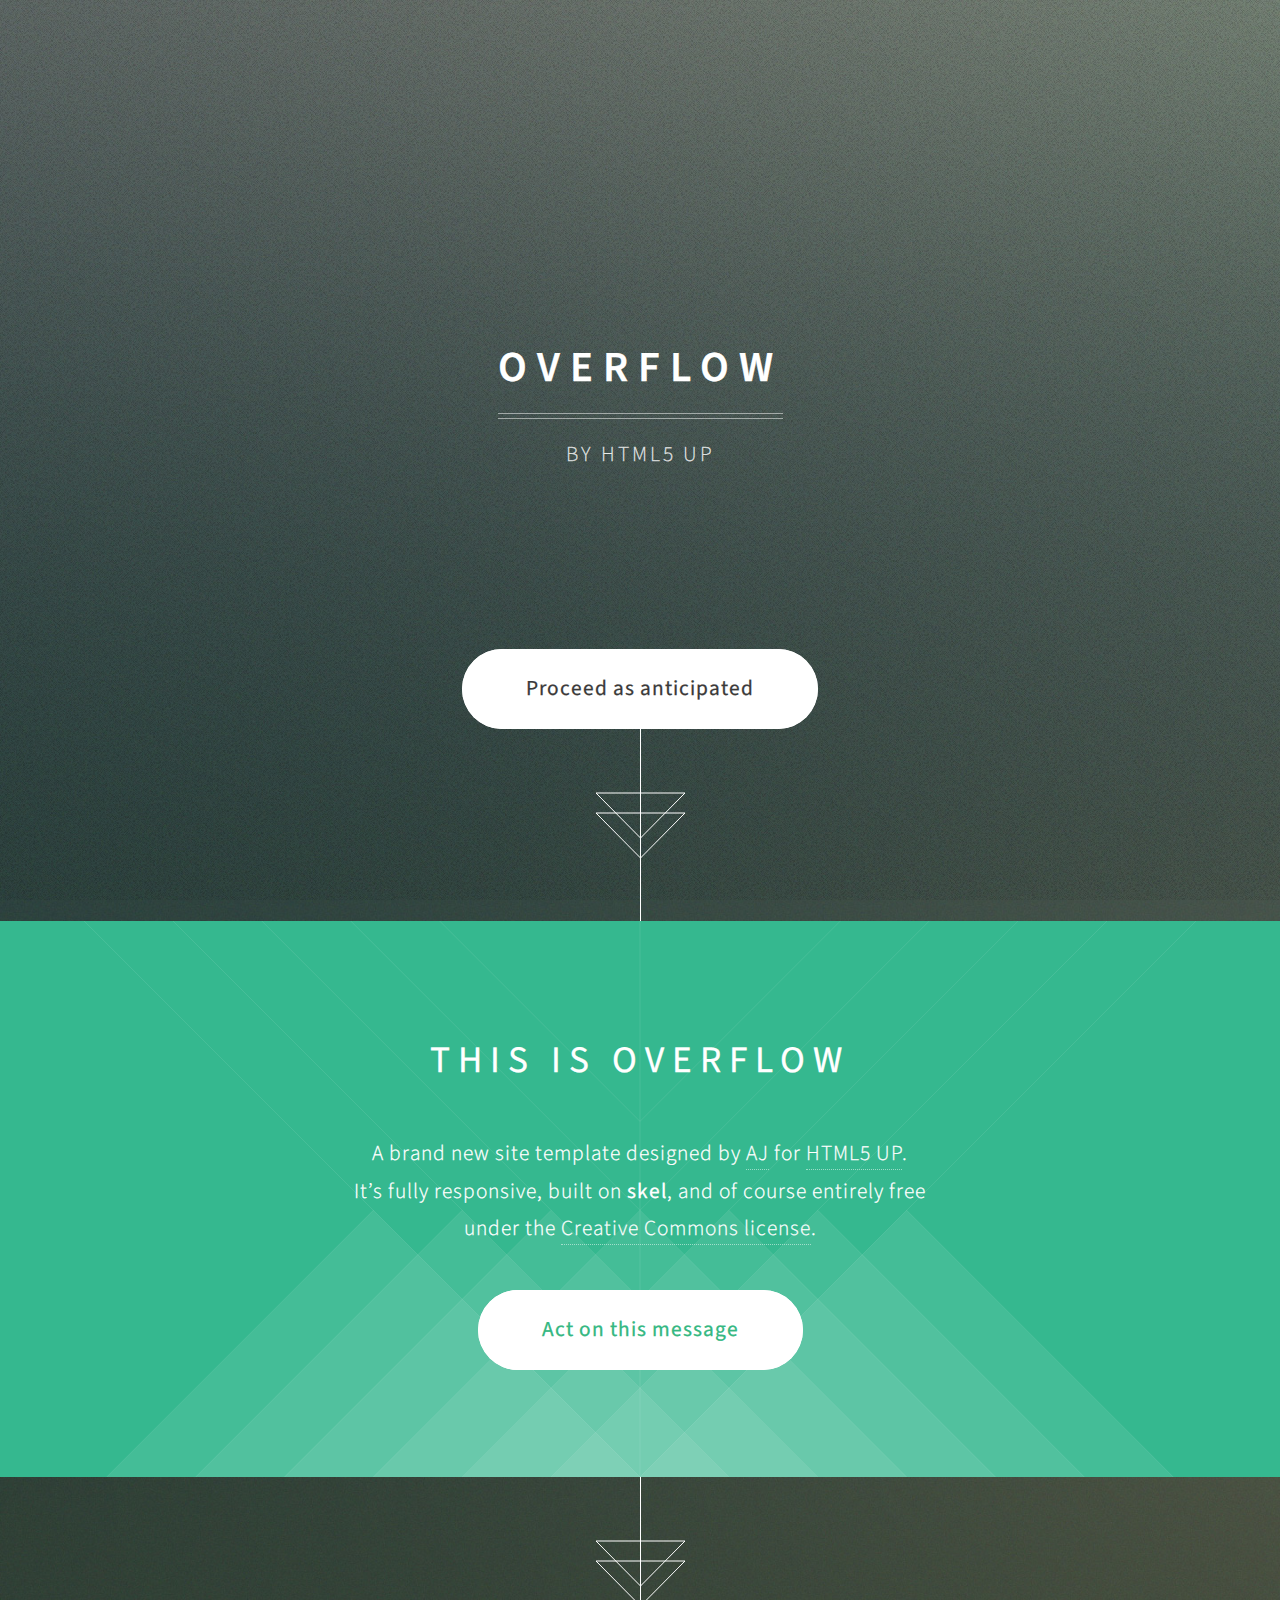
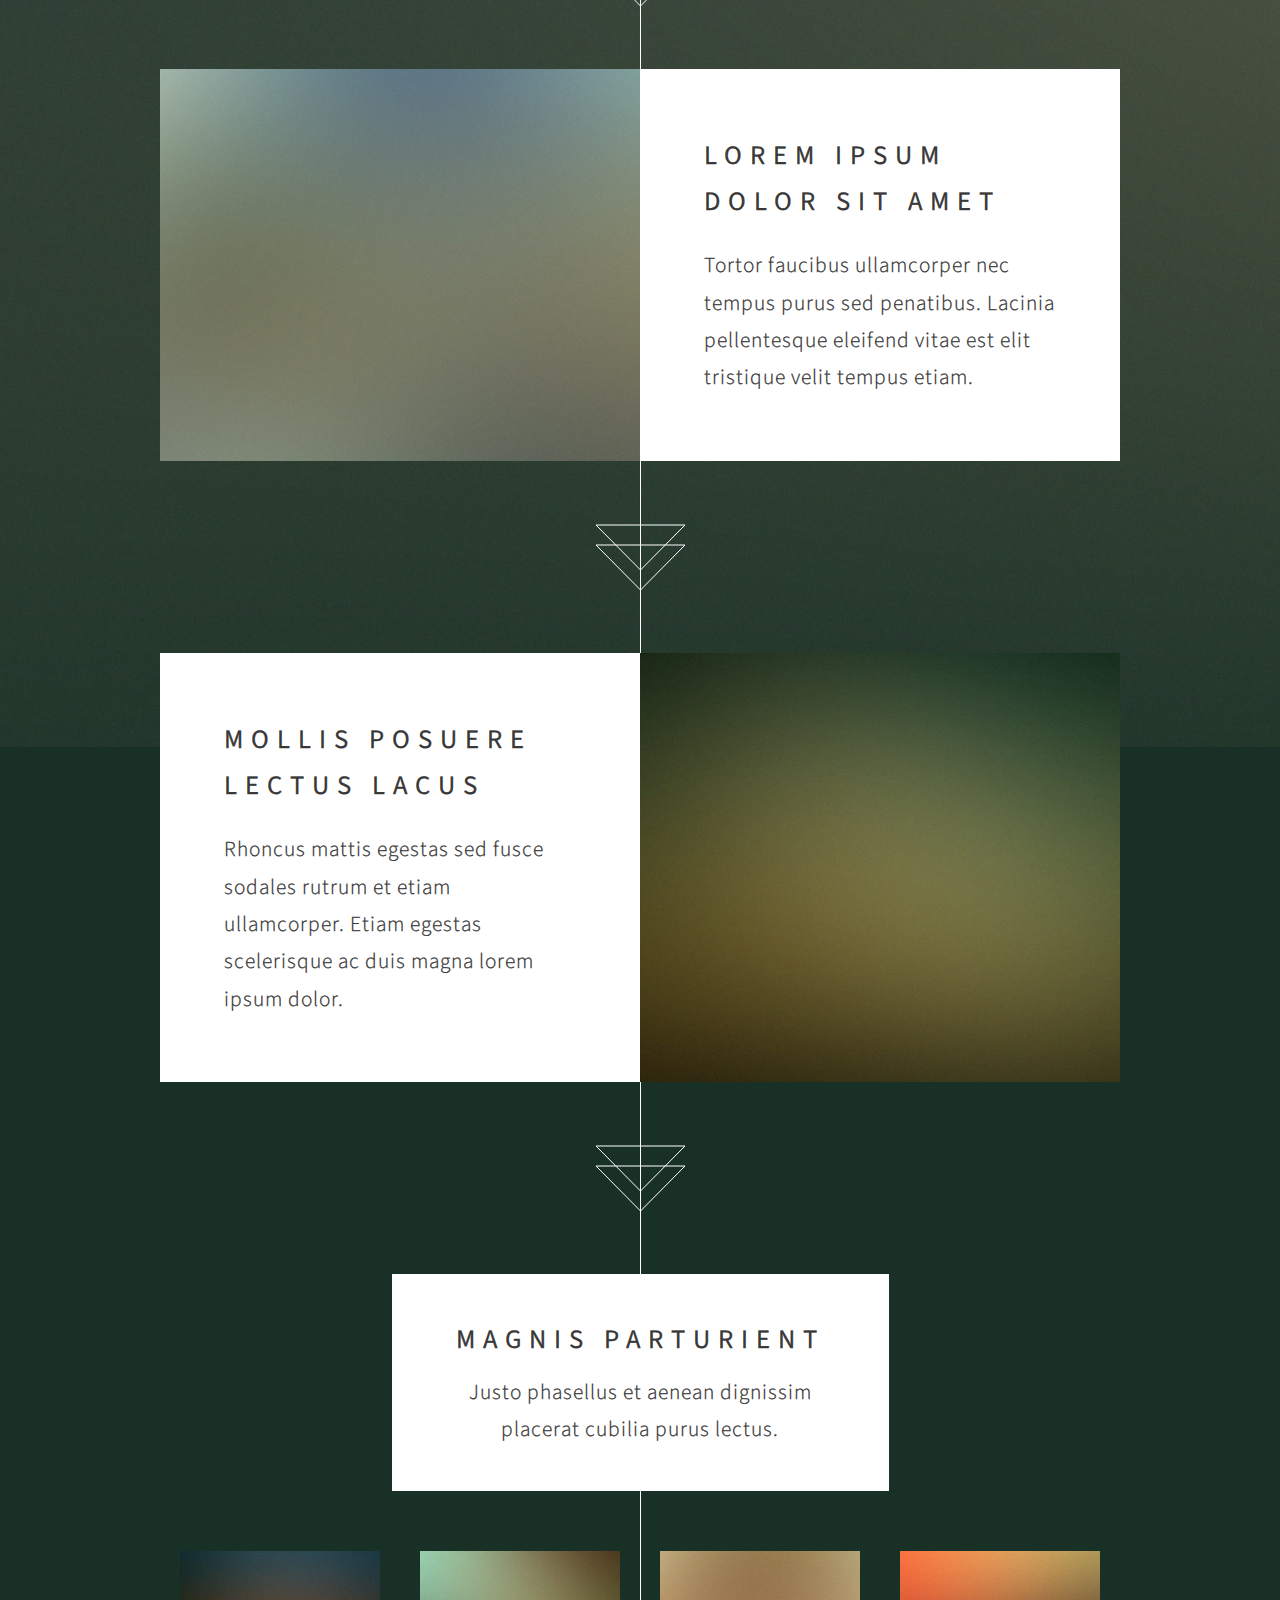
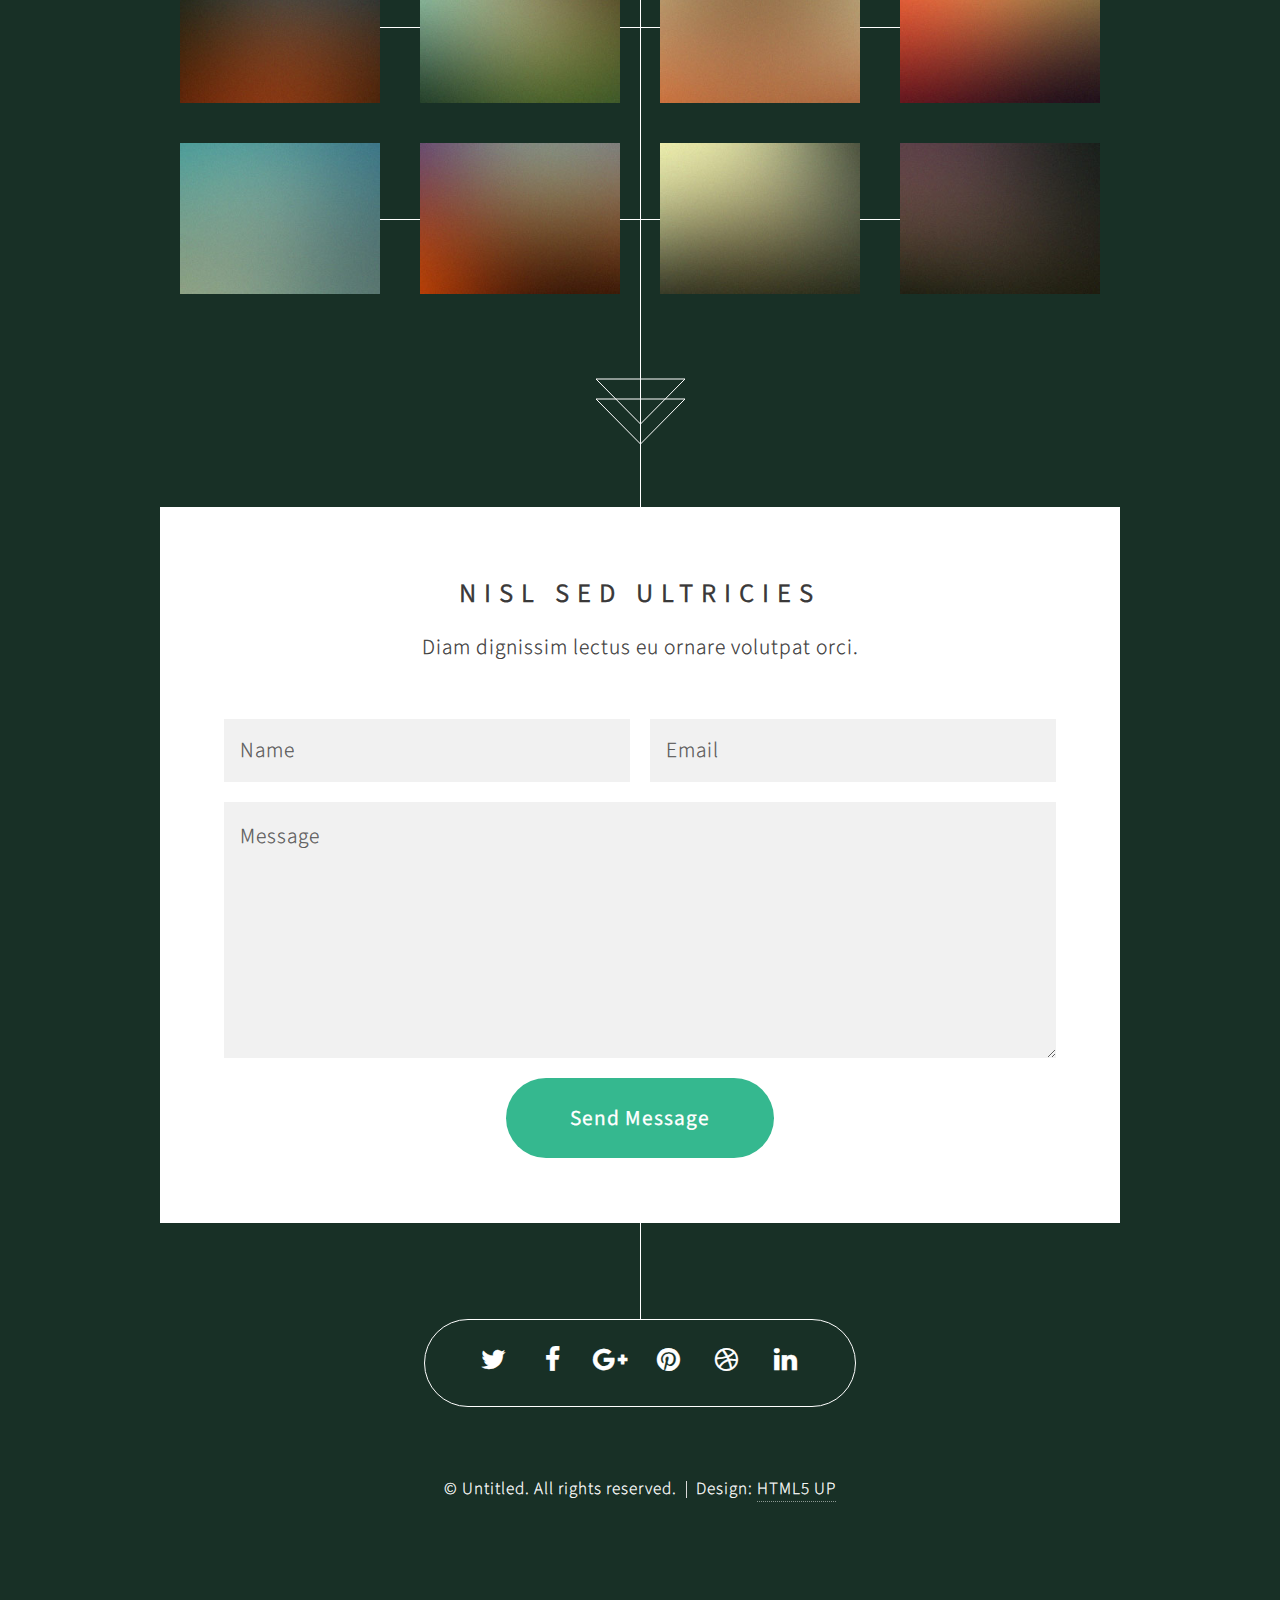
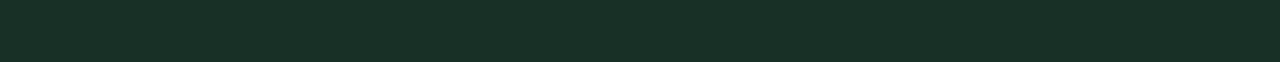
==== index.html @ 7d12b1ee "first commit" ====
<!DOCTYPE HTML>
<!--
	Overflow by HTML5 UP
	html5up.net | @ajlkn
	Free for personal and commercial use under the CCA 3.0 license (html5up.net/license)
-->
<html>
	<head>
		<title>Overflow by HTML5 UP</title>
		<meta charset="utf-8" />
		<meta name="viewport" content="width=device-width, initial-scale=1" />
		<!--[if lte IE 8]><script src="assets/js/ie/html5shiv.js"></script><![endif]-->
		<link rel="stylesheet" href="assets/css/main.css" />
		<!--[if lte IE 8]><link rel="stylesheet" href="assets/css/ie8.css" /><![endif]-->
	</head>
	<body>

		<!-- Header -->
			<section id="header">
				<header>
					<h1>Overflow</h1>
					<p>By HTML5 UP</p>
				</header>
				<footer>
					<a href="#banner" class="button style2 scrolly-middle">Proceed as anticipated</a>
				</footer>
			</section>

		<!-- Banner -->
			<section id="banner">
				<header>
					<h2>This is Overflow</h2>
				</header>
				<p>A brand new site template designed by <a href="http://twitter.com/ajlkn">AJ</a> for <a href="http://html5up.net">HTML5 UP</a>.<br />
				It’s fully responsive, built on <strong>skel</strong>, and of course entirely free<br />
				under the <a href="http://html5up.net/license">Creative Commons license</a>.</p>
				<footer>
					<a href="#first" class="button style2 scrolly">Act on this message</a>
				</footer>
			</section>

		<!-- Feature 1 -->
			<article id="first" class="container box style1 right">
				<a href="#" class="image fit"><img src="images/pic01.jpg" alt="" /></a>
				<div class="inner">
					<header>
						<h2>Lorem ipsum<br />
						dolor sit amet</h2>
					</header>
					<p>Tortor faucibus ullamcorper nec tempus purus sed penatibus. Lacinia pellentesque eleifend vitae est elit tristique velit tempus etiam.</p>
				</div>
			</article>

		<!-- Feature 2 -->
			<article class="container box style1 left">
				<a href="#" class="image fit"><img src="images/pic02.jpg" alt="" /></a>
				<div class="inner">
					<header>
						<h2>Mollis posuere<br />
						lectus lacus</h2>
					</header>
					<p>Rhoncus mattis egestas sed fusce sodales rutrum et etiam ullamcorper. Etiam egestas scelerisque ac duis magna lorem ipsum dolor.</p>
				</div>
			</article>

		<!-- Portfolio -->
			<article class="container box style2">
				<header>
					<h2>Magnis parturient</h2>
					<p>Justo phasellus et aenean dignissim<br />
					placerat cubilia purus lectus.</p>
				</header>
				<div class="inner gallery">
					<div class="row 0%">
						<div class="3u 12u(mobile)"><a href="images/fulls/01.jpg" class="image fit"><img src="images/thumbs/01.jpg" alt="" title="Ad infinitum" /></a></div>
						<div class="3u 12u(mobile)"><a href="images/fulls/02.jpg" class="image fit"><img src="images/thumbs/02.jpg" alt="" title="Dressed in Clarity" /></a></div>
						<div class="3u 12u(mobile)"><a href="images/fulls/03.jpg" class="image fit"><img src="images/thumbs/03.jpg" alt="" title="Raven" /></a></div>
						<div class="3u 12u(mobile)"><a href="images/fulls/04.jpg" class="image fit"><img src="images/thumbs/04.jpg" alt="" title="I'll have a cup of Disneyland, please" /></a></div>
					</div>
					<div class="row 0%">
						<div class="3u 12u(mobile)"><a href="images/fulls/05.jpg" class="image fit"><img src="images/thumbs/05.jpg" alt="" title="Cherish" /></a></div>
						<div class="3u 12u(mobile)"><a href="images/fulls/06.jpg" class="image fit"><img src="images/thumbs/06.jpg" alt="" title="Different." /></a></div>
						<div class="3u 12u(mobile)"><a href="images/fulls/07.jpg" class="image fit"><img src="images/thumbs/07.jpg" alt="" title="History was made here" /></a></div>
						<div class="3u 12u(mobile)"><a href="images/fulls/08.jpg" class="image fit"><img src="images/thumbs/08.jpg" alt="" title="People come and go and walk away" /></a></div>
					</div>
				</div>
			</article>

		<!-- Contact -->
			<article class="container box style3">
				<header>
					<h2>Nisl sed ultricies</h2>
					<p>Diam dignissim lectus eu ornare volutpat orci.</p>
				</header>
				<form method="post" action="#">
					<div class="row 50%">
						<div class="6u 12u$(mobile)"><input type="text" class="text" name="name" placeholder="Name" /></div>
						<div class="6u$ 12u$(mobile)"><input type="text" class="text" name="email" placeholder="Email" /></div>
						<div class="12u$">
							<textarea name="message" placeholder="Message"></textarea>
						</div>
						<div class="12u$">
							<ul class="actions">
								<li><input type="submit" value="Send Message" /></li>
							</ul>
						</div>
					</div>
				</form>
			</article>

		<!-- Generic -->
		<!--
			<article class="container box style3">
				<header>
					<h2>Generic Box</h2>
					<p>Just a generic box. Nothing to see here.</p>
				</header>
				<section>
					<header>
						<h3>Paragraph</h3>
						<p>This is a subtitle</p>
					</header>
					<p>Phasellus nisl nisl, varius id <sup>porttitor sed pellentesque</sup> ac orci. Pellentesque
					habitant <strong>strong</strong> tristique <b>bold</b> et netus <i>italic</i> malesuada <em>emphasized</em> ac turpis egestas. Morbi
					leo suscipit ut. Praesent <sub>id turpis vitae</sub> turpis pretium ultricies. Vestibulum sit
					amet risus elit.</p>
				</section>
				<section>
					<header>
						<h3>Blockquote</h3>
					</header>
					<blockquote>Fringilla nisl. Donec accumsan interdum nisi, quis tincidunt felis sagittis eget.
					tempus euismod. Vestibulum ante ipsum primis in faucibus.</blockquote>
				</section>
				<section>
					<header>
						<h3>Divider</h3>
					</header>
					<p>Donec consectetur <a href="#">vestibulum dolor et pulvinar</a>. Etiam vel felis enim, at viverra
					ligula. Ut porttitor sagittis lorem, quis eleifend nisi ornare vel. Praesent nec orci
					facilisis leo magna. Cras sit amet urna eros, id egestas urna. Quisque aliquam
					tempus euismod. Vestibulum ante ipsum primis in faucibus orci luctus et ultrices
					posuere cubilia.</p>
					<hr />
					<p>Donec consectetur vestibulum dolor et pulvinar. Etiam vel felis enim, at viverra
					ligula. Ut porttitor sagittis lorem, quis eleifend nisi ornare vel. Praesent nec orci
					facilisis leo magna. Cras sit amet urna eros, id egestas urna. Quisque aliquam
					tempus euismod. Vestibulum ante ipsum primis in faucibus orci luctus et ultrices
					posuere cubilia.</p>
				</section>
				<section>
					<header>
						<h3>Unordered List</h3>
					</header>
					<ul class="default">
						<li>Donec consectetur vestibulum dolor et pulvinar. Etiam vel felis enim, at viverra ligula. Ut porttitor sagittis lorem, quis eleifend nisi ornare vel.</li>
						<li>Donec consectetur vestibulum dolor et pulvinar. Etiam vel felis enim, at viverra ligula. Ut porttitor sagittis lorem, quis eleifend nisi ornare vel.</li>
						<li>Donec consectetur vestibulum dolor et pulvinar. Etiam vel felis enim, at viverra ligula. Ut porttitor sagittis lorem, quis eleifend nisi ornare vel.</li>
						<li>Donec consectetur vestibulum dolor et pulvinar. Etiam vel felis enim, at viverra ligula. Ut porttitor sagittis lorem, quis eleifend nisi ornare vel.</li>
					</ul>
				</section>
				<section>
					<header>
						<h3>Ordered List</h3>
					</header>
					<ol class="default">
						<li>Donec consectetur vestibulum dolor et pulvinar. Etiam vel felis enim, at viverra ligula. Ut porttitor sagittis lorem, quis eleifend nisi ornare vel.</li>
						<li>Donec consectetur vestibulum dolor et pulvinar. Etiam vel felis enim, at viverra ligula. Ut porttitor sagittis lorem, quis eleifend nisi ornare vel.</li>
						<li>Donec consectetur vestibulum dolor et pulvinar. Etiam vel felis enim, at viverra ligula. Ut porttitor sagittis lorem, quis eleifend nisi ornare vel.</li>
						<li>Donec consectetur vestibulum dolor et pulvinar. Etiam vel felis enim, at viverra ligula. Ut porttitor sagittis lorem, quis eleifend nisi ornare vel.</li>
					</ol>
				</section>
				<section>
					<header>
						<h3>Table</h3>
					</header>
					<div class="table-wrapper">
						<table class="default">
							<thead>
								<tr>
									<th>ID</th>
									<th>Name</th>
									<th>Description</th>
									<th>Price</th>
								</tr>
							</thead>
							<tbody>
								<tr>
									<td>45815</td>
									<td>Something</td>
									<td>Ut porttitor sagittis lorem quis nisi ornare.</td>
									<td>29.99</td>
								</tr>
								<tr>
									<td>24524</td>
									<td>Nothing</td>
									<td>Ut porttitor sagittis lorem quis nisi ornare.</td>
									<td>19.99</td>
								</tr>
								<tr>
									<td>45815</td>
									<td>Something</td>
									<td>Ut porttitor sagittis lorem quis nisi ornare.</td>
									<td>29.99</td>
								</tr>
								<tr>
									<td>24524</td>
									<td>Nothing</td>
									<td>Ut porttitor sagittis lorem quis nisi ornare.</td>
									<td>19.99</td>
								</tr>
							</tbody>
							<tfoot>
								<tr>
									<td colspan="3"></td>
									<td>100.00</td>
								</tr>
							</tfoot>
						</table>
					</div>
				</section>
				<section>
					<header>
						<h3>Form</h3>
					</header>
					<form method="post" action="#">
						<div class="row">
							<div class="6u">
								<input class="text" type="text" name="name" id="name" value="" placeholder="John Doe" />
							</div>
							<div class="6u">
								<input class="text" type="text" name="email" id="email" value="" placeholder="johndoe@domain.tld" />
							</div>
						</div>
						<div class="row">
							<div class="12u">
								<select name="department" id="department">
									<option value="">Choose a department</option>
									<option value="1">Manufacturing</option>
									<option value="2">Administration</option>
									<option value="3">Support</option>
								</select>
							</div>
						</div>
						<div class="row">
							<div class="12u">
								<input class="text" type="text" name="subject" id="subject" value="" placeholder="Enter your subject" />
							</div>
						</div>
						<div class="row">
							<div class="12u">
								<textarea name="message" id="message" placeholder="Enter your message"></textarea>
							</div>
						</div>
						<div class="row">
							<div class="12u">
								<ul class="actions">
									<li><input type="submit" value="Submit" /></li>
									<li><input type="reset" class="style3" value="Clear Form" /></li>
								</ul>
							</div>
						</div>
					</form>
				</section>
			</article>
		-->

		<section id="footer">
			<ul class="icons">
				<li><a href="#" class="icon fa-twitter"><span class="label">Twitter</span></a></li>
				<li><a href="#" class="icon fa-facebook"><span class="label">Facebook</span></a></li>
				<li><a href="#" class="icon fa-google-plus"><span class="label">Google+</span></a></li>
				<li><a href="#" class="icon fa-pinterest"><span class="label">Pinterest</span></a></li>
				<li><a href="#" class="icon fa-dribbble"><span class="label">Dribbble</span></a></li>
				<li><a href="#" class="icon fa-linkedin"><span class="label">LinkedIn</span></a></li>
			</ul>
			<div class="copyright">
				<ul class="menu">
					<li>&copy; Untitled. All rights reserved.</li><li>Design: <a href="http://html5up.net">HTML5 UP</a></li>
				</ul>
			</div>
		</section>

		<!-- Scripts -->
			<script src="assets/js/jquery.min.js"></script>
			<script src="assets/js/jquery.scrolly.min.js"></script>
			<script src="assets/js/jquery.poptrox.min.js"></script>
			<script src="assets/js/skel.min.js"></script>
			<script src="assets/js/util.js"></script>
			<!--[if lte IE 8]><script src="assets/js/ie/respond.min.js"></script><![endif]-->
			<script src="assets/js/main.js"></script>

	</body>
</html>
---- assets/css/main.css ----
@import url("https://fonts.googleapis.com/css?family=Source+Sans+Pro:300,300italic,400,600");
@import url("font-awesome.min.css");

/*
	Overflow by HTML5 UP
	html5up.net | @ajlkn
	Free for personal and commercial use under the CCA 3.0 license (html5up.net/license)
*/

/* Reset */

	html, body, div, span, applet, object, iframe, h1, h2, h3, h4, h5, h6, p, blockquote, pre, a, abbr, acronym, address, big, cite, code, del, dfn, em, img, ins, kbd, q, s, samp, small, strike, strong, sub, sup, tt, var, b, u, i, center, dl, dt, dd, ol, ul, li, fieldset, form, label, legend, table, caption, tbody, tfoot, thead, tr, th, td, article, aside, canvas, details, embed, figure, figcaption, footer, header, hgroup, menu, nav, output, ruby, section, summary, time, mark, audio, video {
		margin: 0;
		padding: 0;
		border: 0;
		font-size: 100%;
		font: inherit;
		vertical-align: baseline;
	}

	article, aside, details, figcaption, figure, footer, header, hgroup, menu, nav, section {
		display: block;
	}

	body {
		line-height: 1;
	}

	ol, ul {
		list-style: none;
	}

	blockquote, q {
		quotes: none;
	}

	blockquote:before, blockquote:after, q:before, q:after {
		content: '';
		content: none;
	}

	table {
		border-collapse: collapse;
		border-spacing: 0;
	}

	body {
		-webkit-text-size-adjust: none;
	}

/* Box Model */

	*, *:before, *:after {
		-moz-box-sizing: border-box;
		-webkit-box-sizing: border-box;
		box-sizing: border-box;
	}

/* Containers */

	.container {
		margin-left: auto;
		margin-right: auto;
	}

	.container.\31 25\25 {
		width: 100%;
		max-width: 1425px;
		min-width: 1140px;
	}

	.container.\37 5\25 {
		width: 855px;
	}

	.container.\35 0\25 {
		width: 570px;
	}

	.container.\32 5\25 {
		width: 285px;
	}

	.container {
		width: 1140px;
	}

	@media screen and (max-width: 1680px) {

		.container.\31 25\25 {
			width: 100%;
			max-width: 1200px;
			min-width: 960px;
		}

		.container.\37 5\25 {
			width: 720px;
		}

		.container.\35 0\25 {
			width: 480px;
		}

		.container.\32 5\25 {
			width: 240px;
		}

		.container {
			width: 960px;
		}

	}

	@media screen and (max-width: 1080px) {

		.container.\31 25\25 {
			width: 100%;
			max-width: 118.75%;
			min-width: 95%;
		}

		.container.\37 5\25 {
			width: 71.25%;
		}

		.container.\35 0\25 {
			width: 47.5%;
		}

		.container.\32 5\25 {
			width: 23.75%;
		}

		.container {
			width: 95%;
		}

	}

	@media screen and (max-width: 840px) {

		.container.\31 25\25 {
			width: 100%;
			max-width: 118.75%;
			min-width: 95%;
		}

		.container.\37 5\25 {
			width: 71.25%;
		}

		.container.\35 0\25 {
			width: 47.5%;
		}

		.container.\32 5\25 {
			width: 23.75%;
		}

		.container {
			width: 95%;
		}

	}

	@media screen and (max-width: 736px) {

		.container.\31 25\25 {
			width: 100%;
			max-width: 118.75%;
			min-width: 95%;
		}

		.container.\37 5\25 {
			width: 71.25%;
		}

		.container.\35 0\25 {
			width: 47.5%;
		}

		.container.\32 5\25 {
			width: 23.75%;
		}

		.container {
			width: 95% !important;
		}

	}

/* Grid */

	.row {
		border-bottom: solid 1px transparent;
		-moz-box-sizing: border-box;
		-webkit-box-sizing: border-box;
		box-sizing: border-box;
	}

	.row > * {
		float: left;
		-moz-box-sizing: border-box;
		-webkit-box-sizing: border-box;
		box-sizing: border-box;
	}

	.row:after, .row:before {
		content: '';
		display: block;
		clear: both;
		height: 0;
	}

	.row.uniform > * > :first-child {
		margin-top: 0;
	}

	.row.uniform > * > :last-child {
		margin-bottom: 0;
	}

	.row.\30 \25 > * {
		padding: 0px 0 0 0px;
	}

	.row.\30 \25 {
		margin: 0px 0 -1px 0px;
	}

	.row.uniform.\30 \25 > * {
		padding: 0px 0 0 0px;
	}

	.row.uniform.\30 \25 {
		margin: 0px 0 -1px 0px;
	}

	.row > * {
		padding: 40px 0 0 40px;
	}

	.row {
		margin: -40px 0 -1px -40px;
	}

	.row.uniform > * {
		padding: 40px 0 0 40px;
	}

	.row.uniform {
		margin: -40px 0 -1px -40px;
	}

	.row.\32 00\25 > * {
		padding: 80px 0 0 80px;
	}

	.row.\32 00\25 {
		margin: -80px 0 -1px -80px;
	}

	.row.uniform.\32 00\25 > * {
		padding: 80px 0 0 80px;
	}

	.row.uniform.\32 00\25 {
		margin: -80px 0 -1px -80px;
	}

	.row.\31 50\25 > * {
		padding: 60px 0 0 60px;
	}

	.row.\31 50\25 {
		margin: -60px 0 -1px -60px;
	}

	.row.uniform.\31 50\25 > * {
		padding: 60px 0 0 60px;
	}

	.row.uniform.\31 50\25 {
		margin: -60px 0 -1px -60px;
	}

	.row.\35 0\25 > * {
		padding: 20px 0 0 20px;
	}

	.row.\35 0\25 {
		margin: -20px 0 -1px -20px;
	}

	.row.uniform.\35 0\25 > * {
		padding: 20px 0 0 20px;
	}

	.row.uniform.\35 0\25 {
		margin: -20px 0 -1px -20px;
	}

	.row.\32 5\25 > * {
		padding: 10px 0 0 10px;
	}

	.row.\32 5\25 {
		margin: -10px 0 -1px -10px;
	}

	.row.uniform.\32 5\25 > * {
		padding: 10px 0 0 10px;
	}

	.row.uniform.\32 5\25 {
		margin: -10px 0 -1px -10px;
	}

	.\31 2u, .\31 2u\24 {
		width: 100%;
		clear: none;
		margin-left: 0;
	}

	.\31 1u, .\31 1u\24 {
		width: 91.6666666667%;
		clear: none;
		margin-left: 0;
	}

	.\31 0u, .\31 0u\24 {
		width: 83.3333333333%;
		clear: none;
		margin-left: 0;
	}

	.\39 u, .\39 u\24 {
		width: 75%;
		clear: none;
		margin-left: 0;
	}

	.\38 u, .\38 u\24 {
		width: 66.6666666667%;
		clear: none;
		margin-left: 0;
	}

	.\37 u, .\37 u\24 {
		width: 58.3333333333%;
		clear: none;
		margin-left: 0;
	}

	.\36 u, .\36 u\24 {
		width: 50%;
		clear: none;
		margin-left: 0;
	}

	.\35 u, .\35 u\24 {
		width: 41.6666666667%;
		clear: none;
		margin-left: 0;
	}

	.\34 u, .\34 u\24 {
		width: 33.3333333333%;
		clear: none;
		margin-left: 0;
	}

	.\33 u, .\33 u\24 {
		width: 25%;
		clear: none;
		margin-left: 0;
	}

	.\32 u, .\32 u\24 {
		width: 16.6666666667%;
		clear: none;
		margin-left: 0;
	}

	.\31 u, .\31 u\24 {
		width: 8.3333333333%;
		clear: none;
		margin-left: 0;
	}

	.\31 2u\24 + *,
	.\31 1u\24 + *,
	.\31 0u\24 + *,
	.\39 u\24 + *,
	.\38 u\24 + *,
	.\37 u\24 + *,
	.\36 u\24 + *,
	.\35 u\24 + *,
	.\34 u\24 + *,
	.\33 u\24 + *,
	.\32 u\24 + *,
	.\31 u\24 + * {
		clear: left;
	}

	.\-11u {
		margin-left: 91.66667%;
	}

	.\-10u {
		margin-left: 83.33333%;
	}

	.\-9u {
		margin-left: 75%;
	}

	.\-8u {
		margin-left: 66.66667%;
	}

	.\-7u {
		margin-left: 58.33333%;
	}

	.\-6u {
		margin-left: 50%;
	}

	.\-5u {
		margin-left: 41.66667%;
	}

	.\-4u {
		margin-left: 33.33333%;
	}

	.\-3u {
		margin-left: 25%;
	}

	.\-2u {
		margin-left: 16.66667%;
	}

	.\-1u {
		margin-left: 8.33333%;
	}

	@media screen and (max-width: 1680px) {

		.row > * {
			padding: 40px 0 0 40px;
		}

		.row {
			margin: -40px 0 -1px -40px;
		}

		.row.uniform > * {
			padding: 40px 0 0 40px;
		}

		.row.uniform {
			margin: -40px 0 -1px -40px;
		}

		.row.\32 00\25 > * {
			padding: 80px 0 0 80px;
		}

		.row.\32 00\25 {
			margin: -80px 0 -1px -80px;
		}

		.row.uniform.\32 00\25 > * {
			padding: 80px 0 0 80px;
		}

		.row.uniform.\32 00\25 {
			margin: -80px 0 -1px -80px;
		}

		.row.\31 50\25 > * {
			padding: 60px 0 0 60px;
		}

		.row.\31 50\25 {
			margin: -60px 0 -1px -60px;
		}

		.row.uniform.\31 50\25 > * {
			padding: 60px 0 0 60px;
		}

		.row.uniform.\31 50\25 {
			margin: -60px 0 -1px -60px;
		}

		.row.\35 0\25 > * {
			padding: 20px 0 0 20px;
		}

		.row.\35 0\25 {
			margin: -20px 0 -1px -20px;
		}

		.row.uniform.\35 0\25 > * {
			padding: 20px 0 0 20px;
		}

		.row.uniform.\35 0\25 {
			margin: -20px 0 -1px -20px;
		}

		.row.\32 5\25 > * {
			padding: 10px 0 0 10px;
		}

		.row.\32 5\25 {
			margin: -10px 0 -1px -10px;
		}

		.row.uniform.\32 5\25 > * {
			padding: 10px 0 0 10px;
		}

		.row.uniform.\32 5\25 {
			margin: -10px 0 -1px -10px;
		}

		.\31 2u\28wide\29, .\31 2u\24\28wide\29 {
			width: 100%;
			clear: none;
			margin-left: 0;
		}

		.\31 1u\28wide\29, .\31 1u\24\28wide\29 {
			width: 91.6666666667%;
			clear: none;
			margin-left: 0;
		}

		.\31 0u\28wide\29, .\31 0u\24\28wide\29 {
			width: 83.3333333333%;
			clear: none;
			margin-left: 0;
		}

		.\39 u\28wide\29, .\39 u\24\28wide\29 {
			width: 75%;
			clear: none;
			margin-left: 0;
		}

		.\38 u\28wide\29, .\38 u\24\28wide\29 {
			width: 66.6666666667%;
			clear: none;
			margin-left: 0;
		}

		.\37 u\28wide\29, .\37 u\24\28wide\29 {
			width: 58.3333333333%;
			clear: none;
			margin-left: 0;
		}

		.\36 u\28wide\29, .\36 u\24\28wide\29 {
			width: 50%;
			clear: none;
			margin-left: 0;
		}

		.\35 u\28wide\29, .\35 u\24\28wide\29 {
			width: 41.6666666667%;
			clear: none;
			margin-left: 0;
		}

		.\34 u\28wide\29, .\34 u\24\28wide\29 {
			width: 33.3333333333%;
			clear: none;
			margin-left: 0;
		}

		.\33 u\28wide\29, .\33 u\24\28wide\29 {
			width: 25%;
			clear: none;
			margin-left: 0;
		}

		.\32 u\28wide\29, .\32 u\24\28wide\29 {
			width: 16.6666666667%;
			clear: none;
			margin-left: 0;
		}

		.\31 u\28wide\29, .\31 u\24\28wide\29 {
			width: 8.3333333333%;
			clear: none;
			margin-left: 0;
		}

		.\31 2u\24\28wide\29 + *,
		.\31 1u\24\28wide\29 + *,
		.\31 0u\24\28wide\29 + *,
		.\39 u\24\28wide\29 + *,
		.\38 u\24\28wide\29 + *,
		.\37 u\24\28wide\29 + *,
		.\36 u\24\28wide\29 + *,
		.\35 u\24\28wide\29 + *,
		.\34 u\24\28wide\29 + *,
		.\33 u\24\28wide\29 + *,
		.\32 u\24\28wide\29 + *,
		.\31 u\24\28wide\29 + * {
			clear: left;
		}

		.\-11u\28wide\29 {
			margin-left: 91.66667%;
		}

		.\-10u\28wide\29 {
			margin-left: 83.33333%;
		}

		.\-9u\28wide\29 {
			margin-left: 75%;
		}

		.\-8u\28wide\29 {
			margin-left: 66.66667%;
		}

		.\-7u\28wide\29 {
			margin-left: 58.33333%;
		}

		.\-6u\28wide\29 {
			margin-left: 50%;
		}

		.\-5u\28wide\29 {
			margin-left: 41.66667%;
		}

		.\-4u\28wide\29 {
			margin-left: 33.33333%;
		}

		.\-3u\28wide\29 {
			margin-left: 25%;
		}

		.\-2u\28wide\29 {
			margin-left: 16.66667%;
		}

		.\-1u\28wide\29 {
			margin-left: 8.33333%;
		}

	}

	@media screen and (max-width: 1080px) {

		.row > * {
			padding: 40px 0 0 40px;
		}

		.row {
			margin: -40px 0 -1px -40px;
		}

		.row.uniform > * {
			padding: 40px 0 0 40px;
		}

		.row.uniform {
			margin: -40px 0 -1px -40px;
		}

		.row.\32 00\25 > * {
			padding: 80px 0 0 80px;
		}

		.row.\32 00\25 {
			margin: -80px 0 -1px -80px;
		}

		.row.uniform.\32 00\25 > * {
			padding: 80px 0 0 80px;
		}

		.row.uniform.\32 00\25 {
			margin: -80px 0 -1px -80px;
		}

		.row.\31 50\25 > * {
			padding: 60px 0 0 60px;
		}

		.row.\31 50\25 {
			margin: -60px 0 -1px -60px;
		}

		.row.uniform.\31 50\25 > * {
			padding: 60px 0 0 60px;
		}

		.row.uniform.\31 50\25 {
			margin: -60px 0 -1px -60px;
		}

		.row.\35 0\25 > * {
			padding: 20px 0 0 20px;
		}

		.row.\35 0\25 {
			margin: -20px 0 -1px -20px;
		}

		.row.uniform.\35 0\25 > * {
			padding: 20px 0 0 20px;
		}

		.row.uniform.\35 0\25 {
			margin: -20px 0 -1px -20px;
		}

		.row.\32 5\25 > * {
			padding: 10px 0 0 10px;
		}

		.row.\32 5\25 {
			margin: -10px 0 -1px -10px;
		}

		.row.uniform.\32 5\25 > * {
			padding: 10px 0 0 10px;
		}

		.row.uniform.\32 5\25 {
			margin: -10px 0 -1px -10px;
		}

		.\31 2u\28normal\29, .\31 2u\24\28normal\29 {
			width: 100%;
			clear: none;
			margin-left: 0;
		}

		.\31 1u\28normal\29, .\31 1u\24\28normal\29 {
			width: 91.6666666667%;
			clear: none;
			margin-left: 0;
		}

		.\31 0u\28normal\29, .\31 0u\24\28normal\29 {
			width: 83.3333333333%;
			clear: none;
			margin-left: 0;
		}

		.\39 u\28normal\29, .\39 u\24\28normal\29 {
			width: 75%;
			clear: none;
			margin-left: 0;
		}

		.\38 u\28normal\29, .\38 u\24\28normal\29 {
			width: 66.6666666667%;
			clear: none;
			margin-left: 0;
		}

		.\37 u\28normal\29, .\37 u\24\28normal\29 {
			width: 58.3333333333%;
			clear: none;
			margin-left: 0;
		}

		.\36 u\28normal\29, .\36 u\24\28normal\29 {
			width: 50%;
			clear: none;
			margin-left: 0;
		}

		.\35 u\28normal\29, .\35 u\24\28normal\29 {
			width: 41.6666666667%;
			clear: none;
			margin-left: 0;
		}

		.\34 u\28normal\29, .\34 u\24\28normal\29 {
			width: 33.3333333333%;
			clear: none;
			margin-left: 0;
		}

		.\33 u\28normal\29, .\33 u\24\28normal\29 {
			width: 25%;
			clear: none;
			margin-left: 0;
		}

		.\32 u\28normal\29, .\32 u\24\28normal\29 {
			width: 16.6666666667%;
			clear: none;
			margin-left: 0;
		}

		.\31 u\28normal\29, .\31 u\24\28normal\29 {
			width: 8.3333333333%;
			clear: none;
			margin-left: 0;
		}

		.\31 2u\24\28normal\29 + *,
		.\31 1u\24\28normal\29 + *,
		.\31 0u\24\28normal\29 + *,
		.\39 u\24\28normal\29 + *,
		.\38 u\24\28normal\29 + *,
		.\37 u\24\28normal\29 + *,
		.\36 u\24\28normal\29 + *,
		.\35 u\24\28normal\29 + *,
		.\34 u\24\28normal\29 + *,
		.\33 u\24\28normal\29 + *,
		.\32 u\24\28normal\29 + *,
		.\31 u\24\28normal\29 + * {
			clear: left;
		}

		.\-11u\28normal\29 {
			margin-left: 91.66667%;
		}

		.\-10u\28normal\29 {
			margin-left: 83.33333%;
		}

		.\-9u\28normal\29 {
			margin-left: 75%;
		}

		.\-8u\28normal\29 {
			margin-left: 66.66667%;
		}

		.\-7u\28normal\29 {
			margin-left: 58.33333%;
		}

		.\-6u\28normal\29 {
			margin-left: 50%;
		}

		.\-5u\28normal\29 {
			margin-left: 41.66667%;
		}

		.\-4u\28normal\29 {
			margin-left: 33.33333%;
		}

		.\-3u\28normal\29 {
			margin-left: 25%;
		}

		.\-2u\28normal\29 {
			margin-left: 16.66667%;
		}

		.\-1u\28normal\29 {
			margin-left: 8.33333%;
		}

	}

	@media screen and (max-width: 840px) {

		.row > * {
			padding: 30px 0 0 30px;
		}

		.row {
			margin: -30px 0 -1px -30px;
		}

		.row.uniform > * {
			padding: 30px 0 0 30px;
		}

		.row.uniform {
			margin: -30px 0 -1px -30px;
		}

		.row.\32 00\25 > * {
			padding: 60px 0 0 60px;
		}

		.row.\32 00\25 {
			margin: -60px 0 -1px -60px;
		}

		.row.uniform.\32 00\25 > * {
			padding: 60px 0 0 60px;
		}

		.row.uniform.\32 00\25 {
			margin: -60px 0 -1px -60px;
		}

		.row.\31 50\25 > * {
			padding: 45px 0 0 45px;
		}

		.row.\31 50\25 {
			margin: -45px 0 -1px -45px;
		}

		.row.uniform.\31 50\25 > * {
			padding: 45px 0 0 45px;
		}

		.row.uniform.\31 50\25 {
			margin: -45px 0 -1px -45px;
		}

		.row.\35 0\25 > * {
			padding: 15px 0 0 15px;
		}

		.row.\35 0\25 {
			margin: -15px 0 -1px -15px;
		}

		.row.uniform.\35 0\25 > * {
			padding: 15px 0 0 15px;
		}

		.row.uniform.\35 0\25 {
			margin: -15px 0 -1px -15px;
		}

		.row.\32 5\25 > * {
			padding: 7.5px 0 0 7.5px;
		}

		.row.\32 5\25 {
			margin: -7.5px 0 -1px -7.5px;
		}

		.row.uniform.\32 5\25 > * {
			padding: 7.5px 0 0 7.5px;
		}

		.row.uniform.\32 5\25 {
			margin: -7.5px 0 -1px -7.5px;
		}

		.\31 2u\28narrow\29, .\31 2u\24\28narrow\29 {
			width: 100%;
			clear: none;
			margin-left: 0;
		}

		.\31 1u\28narrow\29, .\31 1u\24\28narrow\29 {
			width: 91.6666666667%;
			clear: none;
			margin-left: 0;
		}

		.\31 0u\28narrow\29, .\31 0u\24\28narrow\29 {
			width: 83.3333333333%;
			clear: none;
			margin-left: 0;
		}

		.\39 u\28narrow\29, .\39 u\24\28narrow\29 {
			width: 75%;
			clear: none;
			margin-left: 0;
		}

		.\38 u\28narrow\29, .\38 u\24\28narrow\29 {
			width: 66.6666666667%;
			clear: none;
			margin-left: 0;
		}

		.\37 u\28narrow\29, .\37 u\24\28narrow\29 {
			width: 58.3333333333%;
			clear: none;
			margin-left: 0;
		}

		.\36 u\28narrow\29, .\36 u\24\28narrow\29 {
			width: 50%;
			clear: none;
			margin-left: 0;
		}

		.\35 u\28narrow\29, .\35 u\24\28narrow\29 {
			width: 41.6666666667%;
			clear: none;
			margin-left: 0;
		}

		.\34 u\28narrow\29, .\34 u\24\28narrow\29 {
			width: 33.3333333333%;
			clear: none;
			margin-left: 0;
		}

		.\33 u\28narrow\29, .\33 u\24\28narrow\29 {
			width: 25%;
			clear: none;
			margin-left: 0;
		}

		.\32 u\28narrow\29, .\32 u\24\28narrow\29 {
			width: 16.6666666667%;
			clear: none;
			margin-left: 0;
		}

		.\31 u\28narrow\29, .\31 u\24\28narrow\29 {
			width: 8.3333333333%;
			clear: none;
			margin-left: 0;
		}

		.\31 2u\24\28narrow\29 + *,
		.\31 1u\24\28narrow\29 + *,
		.\31 0u\24\28narrow\29 + *,
		.\39 u\24\28narrow\29 + *,
		.\38 u\24\28narrow\29 + *,
		.\37 u\24\28narrow\29 + *,
		.\36 u\24\28narrow\29 + *,
		.\35 u\24\28narrow\29 + *,
		.\34 u\24\28narrow\29 + *,
		.\33 u\24\28narrow\29 + *,
		.\32 u\24\28narrow\29 + *,
		.\31 u\24\28narrow\29 + * {
			clear: left;
		}

		.\-11u\28narrow\29 {
			margin-left: 91.66667%;
		}

		.\-10u\28narrow\29 {
			margin-left: 83.33333%;
		}

		.\-9u\28narrow\29 {
			margin-left: 75%;
		}

		.\-8u\28narrow\29 {
			margin-left: 66.66667%;
		}

		.\-7u\28narrow\29 {
			margin-left: 58.33333%;
		}

		.\-6u\28narrow\29 {
			margin-left: 50%;
		}

		.\-5u\28narrow\29 {
			margin-left: 41.66667%;
		}

		.\-4u\28narrow\29 {
			margin-left: 33.33333%;
		}

		.\-3u\28narrow\29 {
			margin-left: 25%;
		}

		.\-2u\28narrow\29 {
			margin-left: 16.66667%;
		}

		.\-1u\28narrow\29 {
			margin-left: 8.33333%;
		}

	}

	@media screen and (max-width: 736px) {

		.row > * {
			padding: 20px 0 0 20px;
		}

		.row {
			margin: -20px 0 -1px -20px;
		}

		.row.uniform > * {
			padding: 20px 0 0 20px;
		}

		.row.uniform {
			margin: -20px 0 -1px -20px;
		}

		.row.\32 00\25 > * {
			padding: 40px 0 0 40px;
		}

		.row.\32 00\25 {
			margin: -40px 0 -1px -40px;
		}

		.row.uniform.\32 00\25 > * {
			padding: 40px 0 0 40px;
		}

		.row.uniform.\32 00\25 {
			margin: -40px 0 -1px -40px;
		}

		.row.\31 50\25 > * {
			padding: 30px 0 0 30px;
		}

		.row.\31 50\25 {
			margin: -30px 0 -1px -30px;
		}

		.row.uniform.\31 50\25 > * {
			padding: 30px 0 0 30px;
		}

		.row.uniform.\31 50\25 {
			margin: -30px 0 -1px -30px;
		}

		.row.\35 0\25 > * {
			padding: 10px 0 0 10px;
		}

		.row.\35 0\25 {
			margin: -10px 0 -1px -10px;
		}

		.row.uniform.\35 0\25 > * {
			padding: 10px 0 0 10px;
		}

		.row.uniform.\35 0\25 {
			margin: -10px 0 -1px -10px;
		}

		.row.\32 5\25 > * {
			padding: 5px 0 0 5px;
		}

		.row.\32 5\25 {
			margin: -5px 0 -1px -5px;
		}

		.row.uniform.\32 5\25 > * {
			padding: 5px 0 0 5px;
		}

		.row.uniform.\32 5\25 {
			margin: -5px 0 -1px -5px;
		}

		.\31 2u\28mobile\29, .\31 2u\24\28mobile\29 {
			width: 100%;
			clear: none;
			margin-left: 0;
		}

		.\31 1u\28mobile\29, .\31 1u\24\28mobile\29 {
			width: 91.6666666667%;
			clear: none;
			margin-left: 0;
		}

		.\31 0u\28mobile\29, .\31 0u\24\28mobile\29 {
			width: 83.3333333333%;
			clear: none;
			margin-left: 0;
		}

		.\39 u\28mobile\29, .\39 u\24\28mobile\29 {
			width: 75%;
			clear: none;
			margin-left: 0;
		}

		.\38 u\28mobile\29, .\38 u\24\28mobile\29 {
			width: 66.6666666667%;
			clear: none;
			margin-left: 0;
		}

		.\37 u\28mobile\29, .\37 u\24\28mobile\29 {
			width: 58.3333333333%;
			clear: none;
			margin-left: 0;
		}

		.\36 u\28mobile\29, .\36 u\24\28mobile\29 {
			width: 50%;
			clear: none;
			margin-left: 0;
		}

		.\35 u\28mobile\29, .\35 u\24\28mobile\29 {
			width: 41.6666666667%;
			clear: none;
			margin-left: 0;
		}

		.\34 u\28mobile\29, .\34 u\24\28mobile\29 {
			width: 33.3333333333%;
			clear: none;
			margin-left: 0;
		}

		.\33 u\28mobile\29, .\33 u\24\28mobile\29 {
			width: 25%;
			clear: none;
			margin-left: 0;
		}

		.\32 u\28mobile\29, .\32 u\24\28mobile\29 {
			width: 16.6666666667%;
			clear: none;
			margin-left: 0;
		}

		.\31 u\28mobile\29, .\31 u\24\28mobile\29 {
			width: 8.3333333333%;
			clear: none;
			margin-left: 0;
		}

		.\31 2u\24\28mobile\29 + *,
		.\31 1u\24\28mobile\29 + *,
		.\31 0u\24\28mobile\29 + *,
		.\39 u\24\28mobile\29 + *,
		.\38 u\24\28mobile\29 + *,
		.\37 u\24\28mobile\29 + *,
		.\36 u\24\28mobile\29 + *,
		.\35 u\24\28mobile\29 + *,
		.\34 u\24\28mobile\29 + *,
		.\33 u\24\28mobile\29 + *,
		.\32 u\24\28mobile\29 + *,
		.\31 u\24\28mobile\29 + * {
			clear: left;
		}

		.\-11u\28mobile\29 {
			margin-left: 91.66667%;
		}

		.\-10u\28mobile\29 {
			margin-left: 83.33333%;
		}

		.\-9u\28mobile\29 {
			margin-left: 75%;
		}

		.\-8u\28mobile\29 {
			margin-left: 66.66667%;
		}

		.\-7u\28mobile\29 {
			margin-left: 58.33333%;
		}

		.\-6u\28mobile\29 {
			margin-left: 50%;
		}

		.\-5u\28mobile\29 {
			margin-left: 41.66667%;
		}

		.\-4u\28mobile\29 {
			margin-left: 33.33333%;
		}

		.\-3u\28mobile\29 {
			margin-left: 25%;
		}

		.\-2u\28mobile\29 {
			margin-left: 16.66667%;
		}

		.\-1u\28mobile\29 {
			margin-left: 8.33333%;
		}

	}

/* Basic */

	body {
		background-color: #183026;
		background-image: url("images/overlay.png"), url("../../images/bg.jpg");
		background-repeat: repeat, no-repeat;
		background-size: auto, cover;
		background-position: top left, center 0;
		background-attachment: fixed, fixed;
		font-family: 'Source Sans Pro', sans-serif;
		font-size: 18pt;
		line-height: 1.75em;
		font-weight: 300;
		letter-spacing: 1px;
		color: #3a3939;
		text-shadow: 0 0 0.5px rgba(58, 57, 57, 0.25);
		-webkit-text-stroke: 0.25px;
	}

		body.is-scroll {
			background-attachment: scroll, scroll;
			background-size: auto, 100% auto;
		}

		body.is-loading * {
			-moz-transition: none !important;
			-webkit-transition: none !important;
			-ms-transition: none !important;
			transition: none !important;
			-moz-animation: none !important;
			-webkit-animation: none !important;
			-ms-animation: none !important;
			animation: none !important;
		}

	input, textarea, select {
		font-family: 'Source Sans Pro', sans-serif;
		font-size: 18pt;
		line-height: 1.75em;
		font-weight: 300;
		letter-spacing: 1px;
		color: #3a3939;
		text-shadow: 0 0 0.5px rgba(58, 57, 57, 0.25);
		-webkit-text-stroke: 0.25px;
	}

	h1, h2, h3, h4, h5, h6 {
		font-weight: 400;
		text-transform: uppercase;
		line-height: 1.75em;
	}

	h1 a, h2 a, h3 a, h4 a, h5 a, h6 a {
		color: inherit;
		text-decoration: none;
	}

	h2 {
		font-size: 1.25em;
		letter-spacing: 8px;
	}

	h3 {
		font-size: 1em;
		letter-spacing: 5px;
	}

	strong, b {
		font-weight: 400;
	}

	em, i {
		font-style: italic;
	}

	a {
		-moz-transition: border-color 0.35s ease-in-out, color 0.35s ease-in-out;
		-webkit-transition: border-color 0.35s ease-in-out, color 0.35s ease-in-out;
		-ms-transition: border-color 0.35s ease-in-out, color 0.35s ease-in-out;
		transition: border-color 0.35s ease-in-out, color 0.35s ease-in-out;
		color: #35b88f;
		text-shadow: 0 0 0.5px rgba(53, 184, 143, 0.25);
		text-decoration: none;
		border-bottom: dotted 1px rgba(53, 184, 143, 0.5);
	}

		a:hover {
			border-bottom-color: rgba(53, 184, 143, 0);
		}

	sub {
		position: relative;
		top: 0.5em;
		font-size: 0.8em;
	}

	sup {
		position: relative;
		top: -0.5em;
		font-size: 0.8em;
	}

	hr {
		border: 0;
		border-top: solid 1px #dad9d9;
		margin: 2em 0 2em 0;
	}

	blockquote {
		border-left: solid 0.5em #eae9e9;
		padding: 1em 0 1em 2em;
		font-style: italic;
	}

	p, ul, ol, dl, table {
		margin-bottom: 1em;
	}

	header {
		margin-bottom: 1em;
	}

		header p {
			display: block;
			margin: 0.5em 0 0 0;
			padding: 0 0 1.5em 0;
		}

	footer {
		margin-top: 1em;
	}

	br.clear {
		clear: both;
	}

/* Sections/Article */

	section, article {
		margin-bottom: 3em;
	}

	section > :last-child,
	article > :last-child,
	section:last-child,
	article:last-child {
		margin-bottom: 0;
	}

	.row > section, .row > article {
		margin-bottom: 0;
	}

/* Image */

	.image {
		display: inline-block;
		border: 0;
	}

		.image img {
			display: block;
			width: 100%;
		}

		.image.featured {
			display: block;
			width: 100%;
			margin: 0 0 2em 0;
		}

		.image.fit {
			display: block;
			width: 100%;
		}

		.image.left {
			float: left;
			margin: 0 2em 2em 0;
		}

		.image.centered {
			display: block;
			margin: 0 0 2em 0;
		}

			.image.centered img {
				margin: 0 auto;
				width: auto;
			}

/* List */

	ul.default {
		list-style: disc;
		padding-left: 1em;
	}

		ul.default li {
			padding-left: 1.5em;
			margin-top: 1.5em;
		}

			ul.default li:first-child {
				margin-top: 0;
			}

	ul.icons {
		cursor: default;
	}

		ul.icons li {
			display: inline-block;
		}

		ul.icons a {
			display: inline-block;
			width: 2.5em;
			height: 2.5em;
			line-height: 2.5em;
			text-align: center;
			border: 0;
		}

	ul.menu {
		cursor: default;
	}

		ul.menu li {
			display: inline-block;
			line-height: 1em;
			border-left: solid 1px #dad9d9;
			padding: 0 0 0 0.5em;
			margin: 0 0 0 0.5em;
		}

			ul.menu li:first-child {
				border-left: 0;
				padding-left: 0;
				margin-left: 0;
			}

	ul.actions {
		cursor: default;
	}

		ul.actions li {
			display: inline-block;
			margin: 0 0 0 0.5em;
		}

			ul.actions li:first-child {
				margin-left: 0;
			}

	ol.default {
		list-style: decimal;
		padding-left: 1.25em;
	}

		ol.default li {
			padding-left: 1.25em;
			margin-top: 1.5em;
		}

/* Form */

	form label {
		display: block;
		margin: 0 0 0.5em 0;
	}

	form input[type="text"],
	form input[type="email"],
	form input[type="password"],
	form select,
	form textarea {
		-moz-transition: background-color 0.35s ease-in-out;
		-webkit-transition: background-color 0.35s ease-in-out;
		-ms-transition: background-color 0.35s ease-in-out;
		transition: background-color 0.35s ease-in-out;
		-webkit-appearance: none;
		display: block;
		border: 0;
		background: #f1f1f1;
		width: 100%;
		padding: 0.75em;
	}

		form input[type="text"]:focus,
		form input[type="email"]:focus,
		form input[type="password"]:focus,
		form select:focus,
		form textarea:focus {
			background: #f8f8f8;
		}

	form input[type="text"],
	form input[type="email"],
	form input[type="password"],
	form select {
		line-height: 1em;
	}

	form textarea {
		min-height: 12em;
	}

	form .formerize-placeholder {
		color: #5a5959 !important;
	}

	form ::-webkit-input-placeholder {
		color: #5a5959 !important;
	}

	form :-moz-placeholder {
		color: #5a5959 !important;
	}

	form ::-moz-placeholder {
		color: #5a5959 !important;
	}

	form :-ms-input-placeholder {
		color: #5a5959 !important;
	}

	form ::-moz-focus-inner {
		border: 0;
	}

	form ul.actions {
		margin-bottom: 0;
		text-align: center;
	}

/* Table */

	.table-wrapper {
		width: 100%;
		overflow-x: auto;
		-webkit-overflow-scrolling: touch;
	}

	table {
		width: 100%;
	}

		table.default {
			width: 100%;
		}

			table.default tbody tr {
				border-top: solid 1px #eae9e9;
			}

				table.default tbody tr:first-child {
					border-top: 0;
				}

			table.default td {
				padding: 0.75em 1.25em 0.75em 1.25em;
			}

			table.default th {
				text-align: left;
				font-weight: 400;
				padding: 0.75em 1.25em 0.75em 1.25em;
			}

			table.default thead {
				background: #f5f5f5;
			}

/* Button */

	input[type="button"],
	input[type="submit"],
	input[type="reset"],
	button,
	.button {
		-moz-transition: background-color 0.35s ease-in-out, color 0.35s ease-in-out;
		-webkit-transition: background-color 0.35s ease-in-out, color 0.35s ease-in-out;
		-ms-transition: background-color 0.35s ease-in-out, color 0.35s ease-in-out;
		transition: background-color 0.35s ease-in-out, color 0.35s ease-in-out;
		-webkit-appearance: none;
		position: relative;
		display: inline-block;
		border: 0;
		background: #35b88f;
		color: #fff;
		text-shadow: 0 0 0.5px rgba(255, 255, 255, 0.25);
		cursor: pointer;
		text-decoration: none;
		outline: 0;
		padding: 1em 3em 1em 3em;
		text-align: center;
		border-radius: 3em;
		font-weight: 400;
	}

		input[type="button"]:hover,
		input[type="submit"]:hover,
		input[type="reset"]:hover,
		button:hover,
		.button:hover {
			background: #45c89f;
		}

		input[type="button"].style2,
		input[type="submit"].style2,
		input[type="reset"].style2,
		button.style2,
		.button.style2 {
			color: #3a3939;
			background: #fff;
			box-shadow: inset 0 0 0 1px #fff;
		}

			input[type="button"].style2:hover,
			input[type="submit"].style2:hover,
			input[type="reset"].style2:hover,
			button.style2:hover,
			.button.style2:hover {
				background: rgba(255, 255, 255, 0.1);
				color: #fff !important;
				text-shadow: 0 0 0.5px rgba(255, 255, 255, 0.25) !important;
			}

		input[type="button"].style3,
		input[type="submit"].style3,
		input[type="reset"].style3,
		button.style3,
		.button.style3 {
			background: none;
			color: #3a3939;
			box-shadow: inset 0 0 0 1px #dad9d9;
		}

			input[type="button"].style3:hover,
			input[type="submit"].style3:hover,
			input[type="reset"].style3:hover,
			button.style3:hover,
			.button.style3:hover {
				background: rgba(58, 57, 57, 0.025);
			}

/* Box */

	.box {
		position: relative;
		margin-top: 9em;
		margin-bottom: 0;
	}

		.box:after {
			content: '';
			display: block;
			position: absolute;
			top: -9em;
			left: 50%;
			height: 9em;
			border-left: solid 1px #fff;
		}

		.box:before {
			content: '';
			display: block;
			width: 90px;
			height: 66px;
			position: absolute;
			left: 50%;
			top: -4.5em;
			margin-left: -45px;
			margin-top: -33px;
			background: url("images/arrow.svg") no-repeat;
		}

		.box :last-child {
			margin-bottom: 0;
		}

		.box.style1 {
			background: #fff;
			padding: 3em;
		}

			.box.style1 .image {
				display: block;
				position: absolute;
				top: 0;
				width: 50%;
				height: 100%;
				background: #152E33;
				overflow: hidden;
			}

				.box.style1 .image img {
					position: absolute;
					top: 0;
					height: 100%;
					width: auto;
				}

			.box.style1 .inner > :last-child {
				margin: 0;
			}

			.box.style1.right .image {
				left: 0;
			}

				.box.style1.right .image img {
					right: 0;
				}

			.box.style1.right .inner {
				margin-left: 50%;
				padding-left: 3em;
			}

			.box.style1.left .image {
				right: 0;
			}

				.box.style1.left .image img {
					left: 0;
				}

			.box.style1.left .inner {
				margin-right: 50%;
				padding-right: 3em;
			}

		.box.style2 {
			text-align: center;
		}

			.box.style2 header {
				display: inline-block;
				background: #fff;
				padding: 2em 3em 2em 3em;
				margin: 0;
			}

				.box.style2 header p {
					padding: 0;
				}

			.box.style2 .inner {
				position: relative;
				padding: 40px 0 0px 0;
			}

				.box.style2 .inner:after {
					content: '';
					display: block;
					position: absolute;
					top: 0;
					left: 50%;
					height: 100%;
					border-left: solid 1px #fff;
				}

				.box.style2 .inner .row {
					position: relative;
				}

					.box.style2 .inner .row:before {
						content: '';
						display: block;
						position: absolute;
						top: 50%;
						left: 20px;
						width: calc(100% - 40px);
						border-bottom: solid 1px #fff;
					}

				.box.style2 .inner .image {
					position: relative;
					z-index: 1;
					padding: 20px;
				}

		.box.style3 {
			background: #fff;
			padding: 3em;
		}

			.box.style3 header {
				text-align: center;
			}

/* Icons */

	.icon {
		text-decoration: none;
	}

		.icon:before {
			display: inline-block;
			font-family: FontAwesome;
			font-size: 1.25em;
			text-decoration: none;
			font-style: normal;
			font-weight: normal;
			line-height: 1;
			-webkit-font-smoothing: antialiased;
			-moz-osx-font-smoothing: grayscale;
		}

		.icon > .label {
			display: none;
		}

/* Header */

	#header {
		position: relative;
		color: #fff;
		text-shadow: 0 0 0.5px rgba(255, 255, 255, 0.25);
		text-align: center;
		margin: 0;
		padding: 14em 0 14em 0;
		cursor: default;
	}

		#header header {
			display: inline-block;
			padding: 0 0 4.5em 0;
		}

			#header header h1 {
				font-weight: 600;
				font-size: 2em;
				letter-spacing: 10px;
			}

			#header header p {
				border-top: solid 1px rgba(255, 255, 255, 0.5);
				color: rgba(255, 255, 255, 0.75);
				text-shadow: 0 0 0.5px rgba(255, 255, 255, 0.1875);
				font-size: 1em;
				text-transform: uppercase;
				letter-spacing: 3px;
				padding: 0;
				margin-top: 0.35em;
			}

				#header header p:before {
					content: '';
					display: block;
					border-top: solid 1px rgba(255, 255, 255, 0.5);
					margin: 4px 0 0.8em 0;
				}

		#header footer {
			position: absolute;
			bottom: 9em;
			margin: 0;
			width: 100%;
		}

			#header footer:after {
				content: '';
				display: block;
				position: absolute;
				bottom: -9em;
				left: 50%;
				height: 9em;
				border-left: solid 1px #fff;
			}

			#header footer:before {
				content: '';
				display: block;
				width: 90px;
				height: 66px;
				position: absolute;
				left: 50%;
				bottom: -4.5em;
				margin-left: -45px;
				margin-bottom: -33px;
				background: url("images/arrow.svg") no-repeat;
			}

/* Banner */

	#banner {
		position: relative;
		color: #fff;
		text-shadow: 0 0 0.5px rgba(255, 255, 255, 0.25);
		text-align: center;
		background: #35b88f url("images/banner.svg") bottom center no-repeat;
		padding: 5em 0 5em 0;
		margin: 0;
		background-size: 125% auto;
	}

		#banner .button {
			color: #35b882;
			text-shadow: 0 0 0.5px rgba(53, 184, 130, 0.25);
		}

		#banner header {
			margin: 0 0 2em 0;
		}

			#banner header h2 {
				font-weight: 400;
				font-size: 1.75em;
				letter-spacing: 8px;
			}

		#banner p {
			margin: 0;
		}

		#banner footer {
			margin: 2em 0 0 0;
		}

		#banner a {
			color: inherit;
			border-bottom-color: rgba(255, 255, 255, 0.5);
		}

			#banner a:hover {
				border-bottom-color: rgba(255, 255, 255, 0);
			}

/* Footer */

	#footer {
		position: relative;
		color: #fff;
		text-shadow: 0 0 0.5px rgba(255, 255, 255, 0.25);
		text-align: center;
		margin: 4.5em 0 0 0;
	}

		#footer:after {
			content: '';
			display: block;
			position: absolute;
			top: -4.5em;
			left: 50%;
			height: 4.5em;
			border-left: solid 1px #fff;
		}

		#footer a {
			color: #fff;
			text-shadow: 0 0 0.5px rgba(255, 255, 255, 0.25);
			border-bottom-color: rgba(255, 255, 255, 0.5);
		}

			#footer a:hover {
				color: #35b88f;
				text-shadow: 0 0 0.5px rgba(69, 200, 159, 0.25);
				border-bottom-color: rgba(53, 184, 143, 0.5);
			}

		#footer .icons {
			padding: 0.75em 2em 0.75em 2em;
			border-radius: 3em;
			border: solid 1px #fff;
			display: inline-block;
			margin: 0 0 3em 0;
		}

		#footer .copyright {
			margin: 0 0 9em 0;
			font-size: 0.8em;
		}

/* Poptrox */

	.poptrox-popup {
		-moz-box-sizing: content-box;
		-webkit-box-sizing: content-box;
		-ms-box-sizing: content-box;
		box-sizing: content-box;
		background: #fff;
		padding-bottom: 3em;
	}

		.poptrox-popup .loader {
			width: 48px;
			height: 48px;
			background: url("images/loader.gif");
			position: absolute;
			top: 50%;
			left: 50%;
			margin: -24px 0 0 -24px;
		}

		.poptrox-popup .caption {
			position: absolute;
			bottom: 0;
			left: 0;
			background: #fff;
			width: 100%;
			height: 3em;
			line-height: 3em;
			text-align: center;
			cursor: default;
			z-index: 1;
		}

		.poptrox-popup .nav-next,
		.poptrox-popup .nav-previous {
			-moz-transition: opacity 0.5s ease-in-out;
			-webkit-transition: opacity 0.5s ease-in-out;
			-ms-transition: opacity 0.5s ease-in-out;
			transition: opacity 0.5s ease-in-out;
			position: absolute;
			top: 0;
			width: 50%;
			height: 100%;
			opacity: 0;
			cursor: pointer;
			background: rgba(0, 0, 0, 0.01);
			-webkit-tap-highlight-color: rgba(255, 255, 255, 0);
		}

			.poptrox-popup .nav-next:before,
			.poptrox-popup .nav-previous:before {
				content: '';
				position: absolute;
				width: 96px;
				height: 64px;
				background: url("images/poptrox-nav.svg");
				top: calc(50% - 1.5em);
				margin: -32px 0 0 0;
			}

		.poptrox-popup:hover .nav-next,
		.poptrox-popup:hover .nav-previous {
			opacity: 0.5;
		}

			.poptrox-popup:hover .nav-next:hover,
			.poptrox-popup:hover .nav-previous:hover {
				opacity: 1.0;
			}

		.poptrox-popup .nav-next {
			right: 0;
		}

			.poptrox-popup .nav-next:before {
				right: 0;
			}

		.poptrox-popup .nav-previous {
			left: 0;
		}

			.poptrox-popup .nav-previous:before {
				-moz-transform: scaleX(-1);
				-webkit-transform: scaleX(-1);
				-ms-transform: scaleX(-1);
				transform: scaleX(-1);
				left: 0;
				-ms-filter: "FlipH";
				filter: FlipH;
			}

		.poptrox-popup .closer {
			-moz-transition: opacity 0.5s ease-in-out;
			-webkit-transition: opacity 0.5s ease-in-out;
			-ms-transition: opacity 0.5s ease-in-out;
			transition: opacity 0.5s ease-in-out;
			position: absolute;
			top: 0;
			right: 0;
			width: 64px;
			height: 64px;
			text-indent: -9999px;
			z-index: 2;
			opacity: 0;
			-webkit-tap-highlight-color: rgba(255, 255, 255, 0);
		}

			.poptrox-popup .closer:before {
				-moz-transition: background-color 0.5s ease-in-out;
				-webkit-transition: background-color 0.5s ease-in-out;
				-ms-transition: background-color 0.5s ease-in-out;
				transition: background-color 0.5s ease-in-out;
				content: '';
				display: block;
				position: absolute;
				right: 16px;
				top: 16px;
				width: 40px;
				height: 40px;
				border-radius: 100%;
				box-shadow: inset 0 0 0 1px #fff;
				background: rgba(255, 255, 255, 0.1) url("images/poptrox-closer.svg") center center;
				color: #fff !important;
			}

		.poptrox-popup:hover .closer {
			opacity: 0.5;
		}

			.poptrox-popup:hover .closer:hover {
				opacity: 1.0;
			}

/* Wide */

	@media screen and (max-width: 1680px) {

		/* Basic */

			body, input, textarea, select {
				font-size: 16pt;
			}

	}

/* Normal */

	@media screen and (max-width: 1080px) {

		/* Banner */

			#banner {
				padding: 4em 0 4em 0;
				background-size: auto, 175% auto;
			}

	}

/* Narrow */

	@media screen and (max-width: 840px) {

		/* Basic */

			body {
				background-color: #203936;
				background-image: url("images/overlay.png"), url("../../images/bg-alt.jpg");
				background-repeat: repeat, no-repeat;
				background-size: auto, 100% auto;
				background-position: top left, top center;
				background-attachment: scroll, scroll;
				font-size: 14pt;
			}

			input, textarea, select {
				font-size: 14pt;
			}

			h1, h2, h3, h4, h5, h6 {
				line-height: 1.5em;
			}

			header p {
				margin: 0.25em 0 0 0;
				padding: 0 0 0.5em 0;
			}

		/* Box */

			.box {
				position: relative;
			}

				.box section {
					margin: 0 0 2em 0;
				}

				.box.style1 {
					padding: 2.5em 2em 2.5em 2em;
				}

					.box.style1.right .inner {
						padding-left: 2em;
					}

					.box.style1.left .inner {
						padding-right: 2em;
					}

				.box.style2 header {
					padding: 2em;
				}

				.box.style2 .inner {
					position: relative;
					padding: 30px 0 0 0;
				}

				.box.style3 {
					padding: 2.5em 2em 2.5em 2em;
				}

		/* Banner */

			#banner {
				padding: 3.5em;
				background-size: 200% auto;
			}

				#banner br {
					display: none;
				}

	}

/* Mobile */

	@media screen and (max-width: 736px) {

		/* Basic */

			* {
				text-shadow: none !important;
			}

			body, input, textarea, select {
				line-height: 1.5em;
				font-size: 12pt;
				letter-spacing: 0;
			}

			h2, h3, h4, h5, h6 {
				font-size: 1em;
			}

			h2 {
				font-size: 1.25em;
				letter-spacing: 4px;
			}

		/* List */

			ul.default li {
				padding-left: 0.5em;
			}

			ul.icons a {
				width: 2em;
				height: 2em;
				line-height: 2em;
			}

			ul.menu li {
				display: block;
				padding: 0;
				border: 0;
				margin: 1em 0 0 0;
			}

				ul.menu li:first-child {
					margin-top: 0;
				}

			ul.actions li {
				display: block;
				margin: 1em 0 0 0;
			}

				ul.actions li:first-child {
					margin-top: 0;
				}

			ol.default li {
				padding-left: 0.25em;
			}

		/* Button */

			input[type="button"],
			input[type="submit"],
			input[type="reset"],
			button,
			.button {
				padding: 0.75em 0 0.75em 0;
				width: 100%;
				max-width: 320px;
			}

		/* Box */

			.box {
				margin-top: 4.5em;
			}

				.box:after {
					top: -4.5em;
					height: 4.5em;
				}

				.box:before {
					width: 45px;
					height: 33px;
					top: -2.25em;
					margin-left: -22.5px;
					margin-top: -16.5px;
					background-size: 45px 33px;
				}

				.box.style1 {
					padding: 0;
					text-align: center;
				}

					.box.style1 .image {
						position: relative !important;
						left: 0 !important;
						width: 100% !important;
						height: auto !important;
					}

						.box.style1 .image img {
							position: relative;
							height: auto;
							width: 100%;
						}

					.box.style1 .inner {
						margin: 0 !important;
						padding: 2em 1.25em 2em 1.25em !important;
					}

				.box.style2 .inner .row:before {
					display: none;
				}

				.box.style2 .inner .image {
					padding: 0;
					max-width: 250px;
					margin: 0 auto 20px auto;
				}

				.box.style3 {
					padding: 2em 1.25em 2em 1.25em;
				}

		/* Header */

			#header {
				padding: 6em 0 6em 0;
			}

				#header header {
					padding-left: 2em;
					padding-right: 2em;
				}

					#header header h1 {
						font-size: 1.75em;
						letter-spacing: 6px;
					}

				#header footer {
					bottom: 4.5em;
					padding: 0 2em 0 2em;
				}

					#header footer:after {
						bottom: -4.5em;
						left: 50%;
						height: 4.5em;
					}

					#header footer:before {
						width: 45px;
						height: 33px;
						bottom: -2.25em;
						margin-left: -22.5px;
						margin-bottom: -16.5px;
						background-size: 45px 33px;
					}

		/* Banner */

			#banner {
				padding: 3em 2em 3em 2em;
				background-size: auto 150%;
			}

				#banner header {
					margin: 0 0 1em 0;
				}

					#banner header h2 {
						font-size: 1.5em;
						letter-spacing: 6px;
					}

		/* Footer */

			#footer .icons {
				padding: 0.5em 1.25em 0.5em 1.25em;
			}

			#footer .copyright {
				font-size: 1em;
				margin: 0 0 4em 0;
			}

		/* Poptrox */

			.poptrox-popup .nav-next,
			.poptrox-popup .nav-previous {
				opacity: 1.0;
			}

				.poptrox-popup .nav-next:before,
				.poptrox-popup .nav-previous:before {
					display: none;
				}

			.poptrox-popup .closer {
				opacity: 0.5;
			}

	}
---- assets/css/ie8.css ----
/*
	Overflow by HTML5 UP
	html5up.net | @ajlkn
	Free for personal and commercial use under the CCA 3.0 license (html5up.net/license)
*/

/* Basic */

	body {
		background-image: url("../../images/bg.jpg");
		background-repeat: no-repeat;
		background-size: cover;
		background-position: auto;
		background-attachment: scroll;
		-ms-behavior: url("assets/js/ie/backgroundsize.min.htc");
	}

/* Section/Article */

	section > .last-child,
	article > .last-child,
	section.last-child,
	article.last-child {
		margin-bottom: 0;
	}

/* Button */

	input[type="button"],
	input[type="submit"],
	input[type="reset"],
	button,
	.button {
		position: relative;
		-ms-behavior: url("assets/js/ie/PIE.htc");
	}

		input[type="button"].style2:hover,
		input[type="submit"].style2:hover,
		input[type="reset"].style2:hover,
		button.style2:hover,
		.button.style2:hover {
			color: #35b88f !important;
		}

		input[type="button"].style3,
		input[type="submit"].style3,
		input[type="reset"].style3,
		button.style3,
		.button.style3 {
			background: #fefefe;
			border: solid 1px #dad9d9;
		}

/* Footer */

	#footer .icons {
		position: relative;
		-ms-behavior: url("assets/js/ie/PIE.htc");
	}

/* Header */

	#header header p {
		border-top: solid 1px #888;
	}
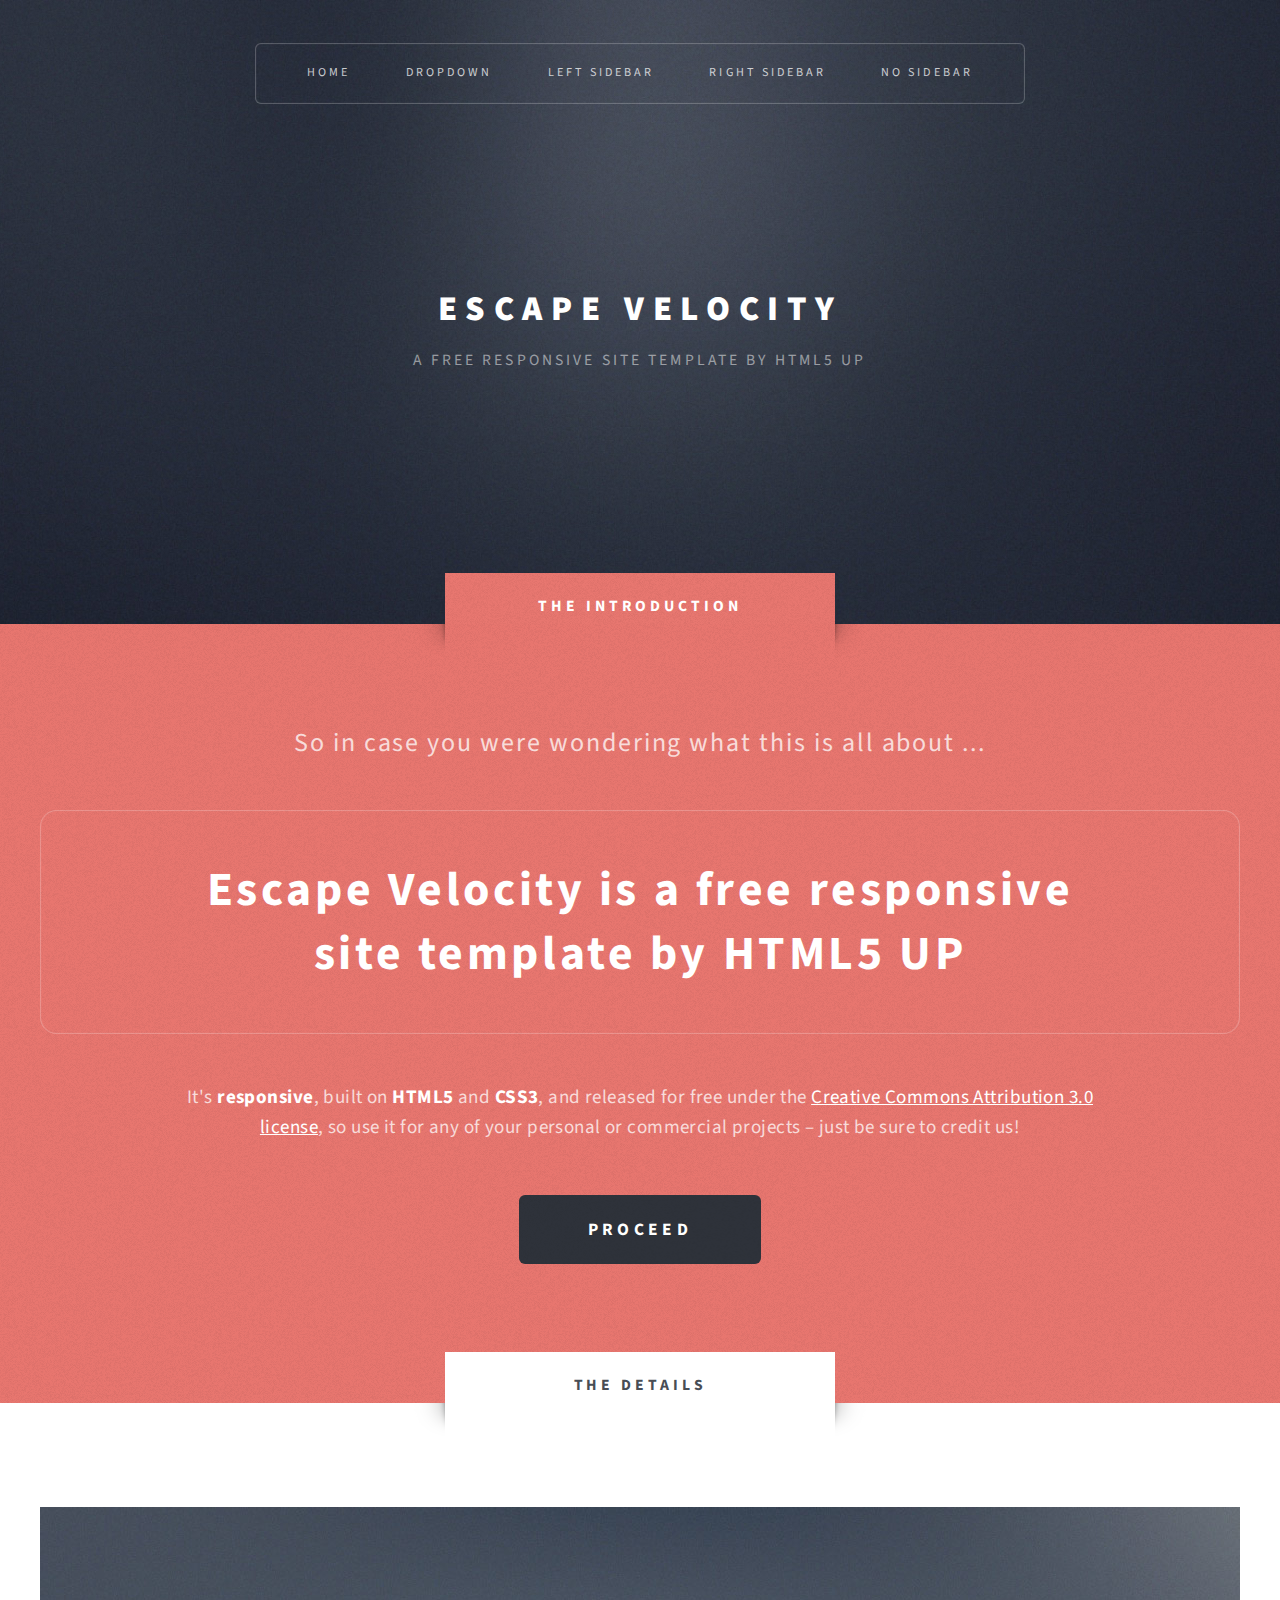
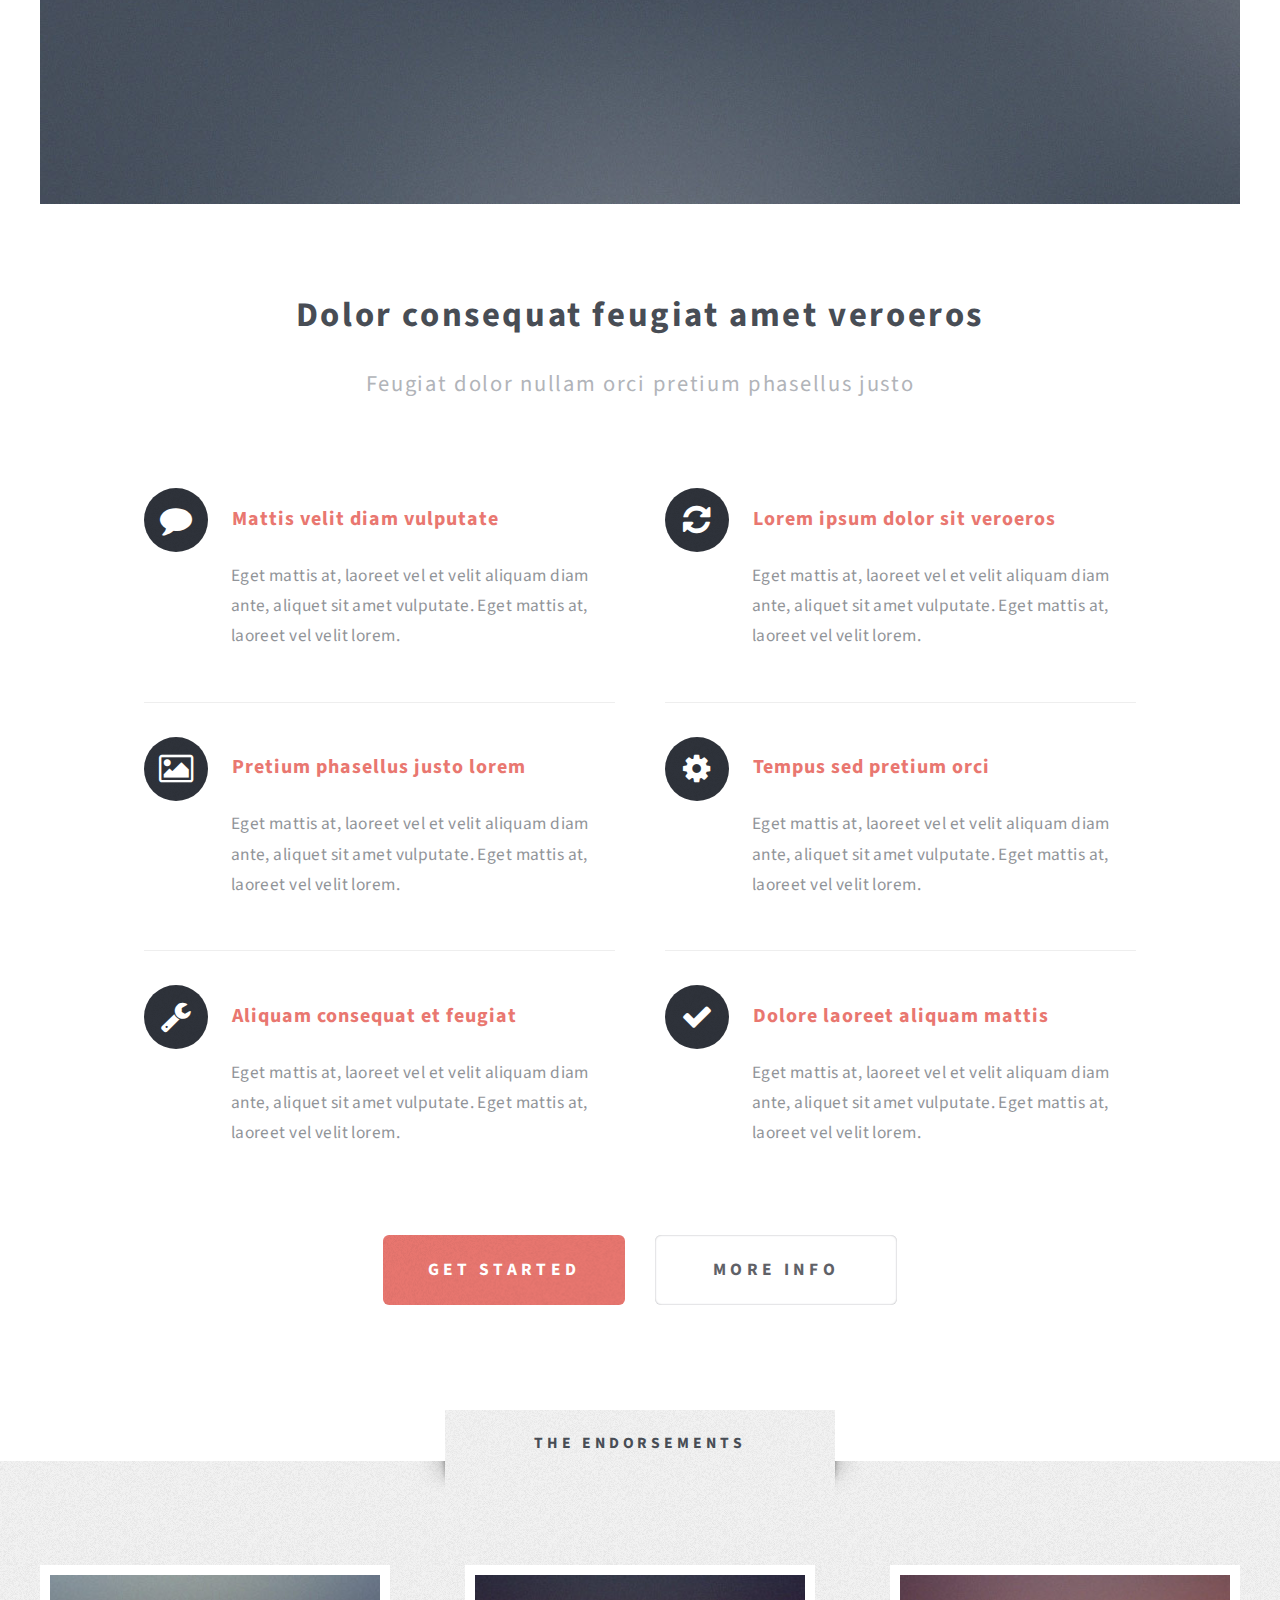
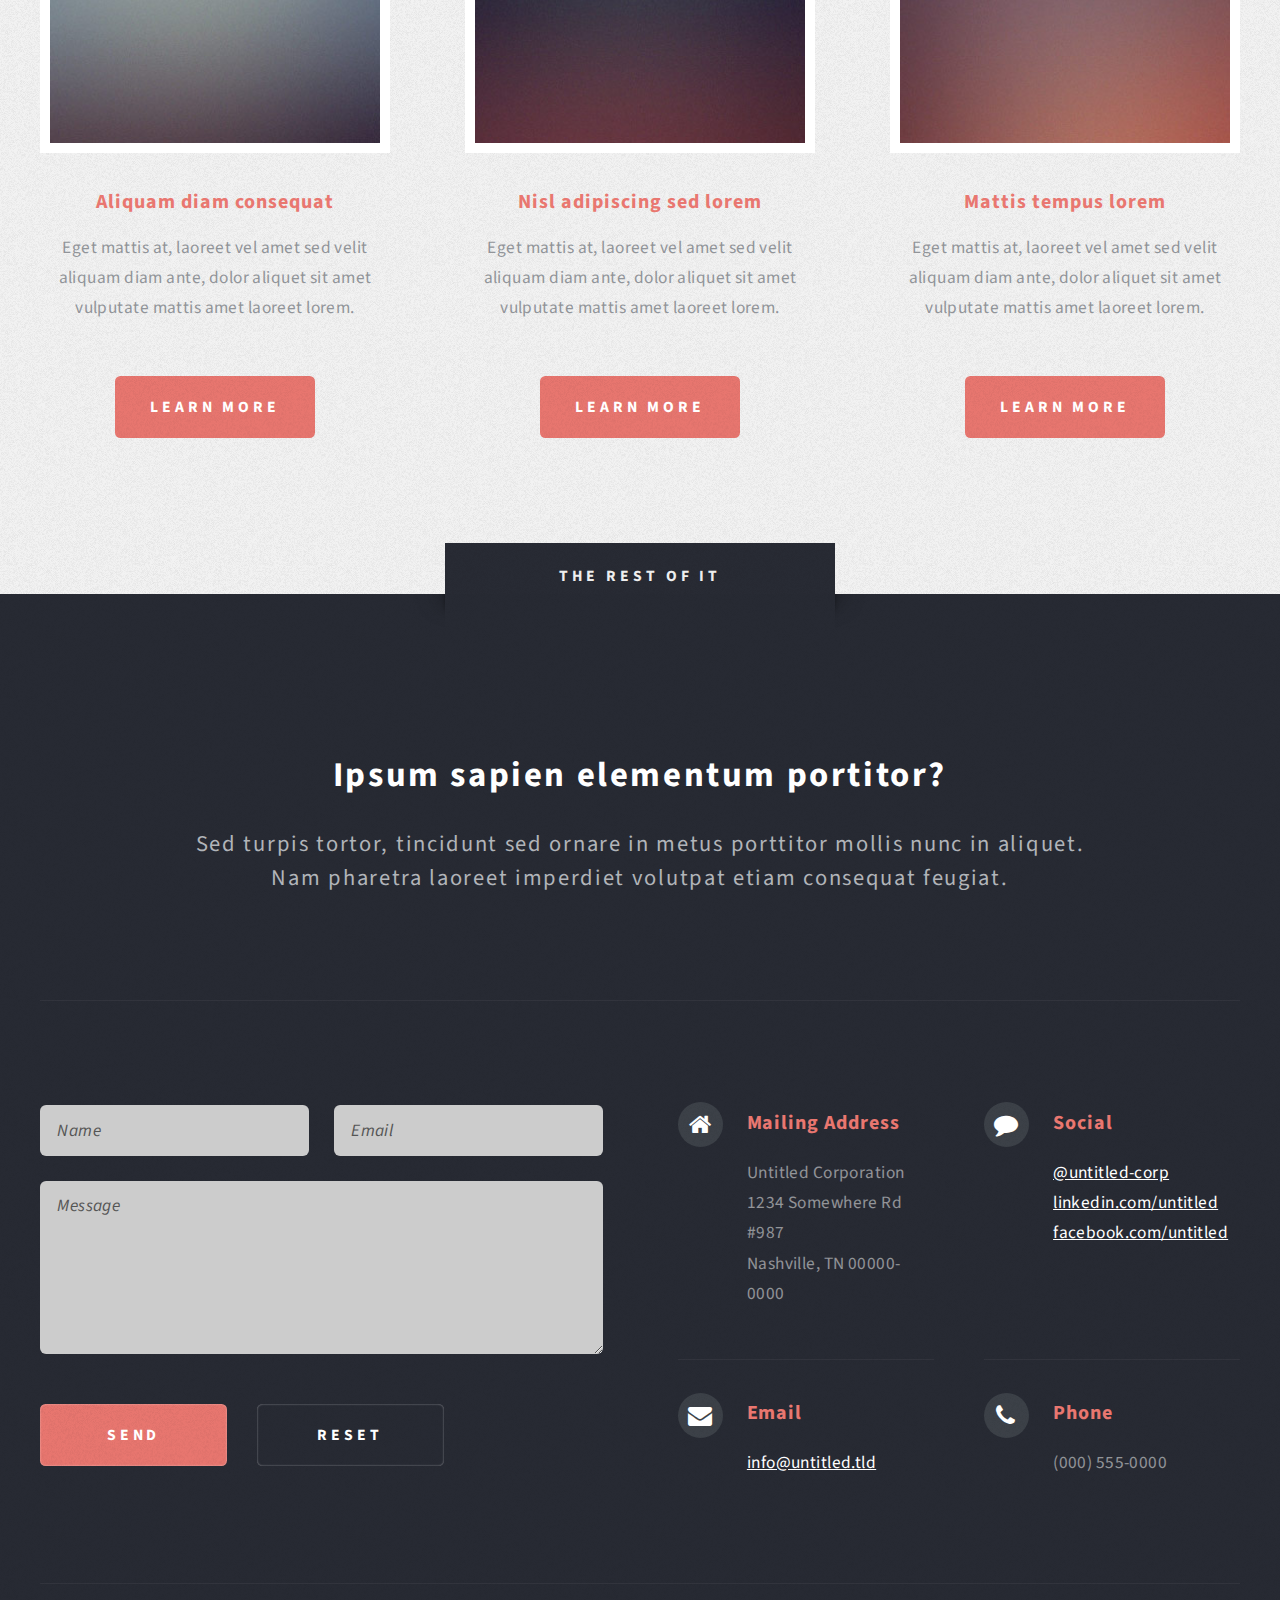
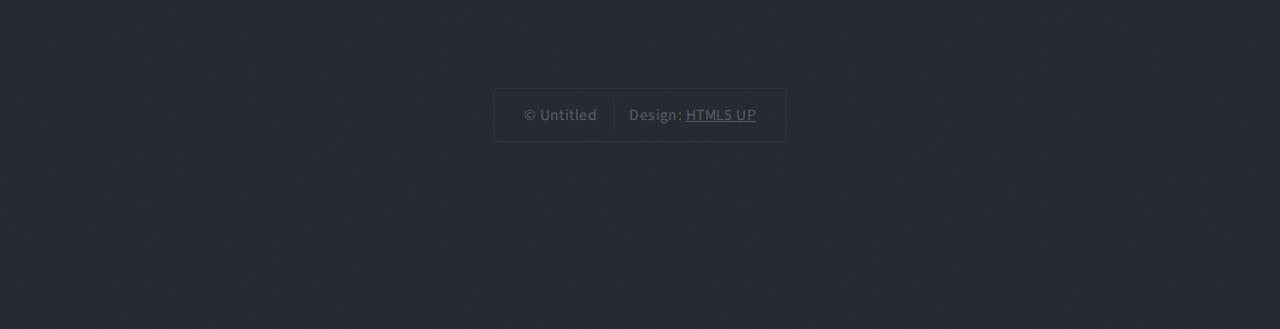
==== commit bbd76858: "first commit" ====
--- a/index.html
+++ b/index.html
@@ -1,291 +1,297 @@
 <!DOCTYPE HTML>
 <!--
-	Overflow by HTML5 UP
+	Escape Velocity by HTML5 UP
 	html5up.net | @ajlkn
 	Free for personal and commercial use under the CCA 3.0 license (html5up.net/license)
 -->
 <html>
 	<head>
-		<title>Overflow by HTML5 UP</title>
+		<title>Escape Velocity by HTML5 UP</title>
 		<meta charset="utf-8" />
 		<meta name="viewport" content="width=device-width, initial-scale=1" />
 		<!--[if lte IE 8]><script src="assets/js/ie/html5shiv.js"></script><![endif]-->
 		<link rel="stylesheet" href="assets/css/main.css" />
 		<!--[if lte IE 8]><link rel="stylesheet" href="assets/css/ie8.css" /><![endif]-->
 	</head>
-	<body>
-
-		<!-- Header -->
-			<section id="header">
-				<header>
-					<h1>Overflow</h1>
-					<p>By HTML5 UP</p>
-				</header>
-				<footer>
-					<a href="#banner" class="button style2 scrolly-middle">Proceed as anticipated</a>
-				</footer>
-			</section>
-
-		<!-- Banner -->
-			<section id="banner">
-				<header>
-					<h2>This is Overflow</h2>
-				</header>
-				<p>A brand new site template designed by <a href="http://twitter.com/ajlkn">AJ</a> for <a href="http://html5up.net">HTML5 UP</a>.<br />
-				It’s fully responsive, built on <strong>skel</strong>, and of course entirely free<br />
-				under the <a href="http://html5up.net/license">Creative Commons license</a>.</p>
-				<footer>
-					<a href="#first" class="button style2 scrolly">Act on this message</a>
-				</footer>
-			</section>
-
-		<!-- Feature 1 -->
-			<article id="first" class="container box style1 right">
-				<a href="#" class="image fit"><img src="images/pic01.jpg" alt="" /></a>
-				<div class="inner">
-					<header>
-						<h2>Lorem ipsum<br />
-						dolor sit amet</h2>
-					</header>
-					<p>Tortor faucibus ullamcorper nec tempus purus sed penatibus. Lacinia pellentesque eleifend vitae est elit tristique velit tempus etiam.</p>
-				</div>
-			</article>
-
-		<!-- Feature 2 -->
-			<article class="container box style1 left">
-				<a href="#" class="image fit"><img src="images/pic02.jpg" alt="" /></a>
-				<div class="inner">
-					<header>
-						<h2>Mollis posuere<br />
-						lectus lacus</h2>
-					</header>
-					<p>Rhoncus mattis egestas sed fusce sodales rutrum et etiam ullamcorper. Etiam egestas scelerisque ac duis magna lorem ipsum dolor.</p>
-				</div>
-			</article>
-
-		<!-- Portfolio -->
-			<article class="container box style2">
-				<header>
-					<h2>Magnis parturient</h2>
-					<p>Justo phasellus et aenean dignissim<br />
-					placerat cubilia purus lectus.</p>
-				</header>
-				<div class="inner gallery">
-					<div class="row 0%">
-						<div class="3u 12u(mobile)"><a href="images/fulls/01.jpg" class="image fit"><img src="images/thumbs/01.jpg" alt="" title="Ad infinitum" /></a></div>
-						<div class="3u 12u(mobile)"><a href="images/fulls/02.jpg" class="image fit"><img src="images/thumbs/02.jpg" alt="" title="Dressed in Clarity" /></a></div>
-						<div class="3u 12u(mobile)"><a href="images/fulls/03.jpg" class="image fit"><img src="images/thumbs/03.jpg" alt="" title="Raven" /></a></div>
-						<div class="3u 12u(mobile)"><a href="images/fulls/04.jpg" class="image fit"><img src="images/thumbs/04.jpg" alt="" title="I'll have a cup of Disneyland, please" /></a></div>
-					</div>
-					<div class="row 0%">
-						<div class="3u 12u(mobile)"><a href="images/fulls/05.jpg" class="image fit"><img src="images/thumbs/05.jpg" alt="" title="Cherish" /></a></div>
-						<div class="3u 12u(mobile)"><a href="images/fulls/06.jpg" class="image fit"><img src="images/thumbs/06.jpg" alt="" title="Different." /></a></div>
-						<div class="3u 12u(mobile)"><a href="images/fulls/07.jpg" class="image fit"><img src="images/thumbs/07.jpg" alt="" title="History was made here" /></a></div>
-						<div class="3u 12u(mobile)"><a href="images/fulls/08.jpg" class="image fit"><img src="images/thumbs/08.jpg" alt="" title="People come and go and walk away" /></a></div>
-					</div>
-				</div>
-			</article>
-
-		<!-- Contact -->
-			<article class="container box style3">
-				<header>
-					<h2>Nisl sed ultricies</h2>
-					<p>Diam dignissim lectus eu ornare volutpat orci.</p>
-				</header>
-				<form method="post" action="#">
-					<div class="row 50%">
-						<div class="6u 12u$(mobile)"><input type="text" class="text" name="name" placeholder="Name" /></div>
-						<div class="6u$ 12u$(mobile)"><input type="text" class="text" name="email" placeholder="Email" /></div>
-						<div class="12u$">
-							<textarea name="message" placeholder="Message"></textarea>
+	<body class="homepage">
+		<div id="page-wrapper">
+
+			<!-- Header -->
+				<div id="header-wrapper" class="wrapper">
+					<div id="header">
+
+						<!-- Logo -->
+							<div id="logo">
+								<h1><a href="index.html">Escape Velocity</a></h1>
+								<p>A free responsive site template by HTML5 UP</p>
+							</div>
+
+						<!-- Nav -->
+							<nav id="nav">
+								<ul>
+									<li class="current"><a href="index.html">Home</a></li>
+									<li>
+										<a href="#">Dropdown</a>
+										<ul>
+											<li><a href="#">Lorem ipsum</a></li>
+											<li><a href="#">Magna veroeros</a></li>
+											<li><a href="#">Etiam nisl</a></li>
+											<li>
+												<a href="#">Sed consequat</a>
+												<ul>
+													<li><a href="#">Lorem dolor</a></li>
+													<li><a href="#">Amet consequat</a></li>
+													<li><a href="#">Magna phasellus</a></li>
+													<li><a href="#">Etiam nisl</a></li>
+													<li><a href="#">Sed feugiat</a></li>
+												</ul>
+											</li>
+											<li><a href="#">Nisl tempus</a></li>
+										</ul>
+									</li>
+									<li><a href="left-sidebar.html">Left Sidebar</a></li>
+									<li><a href="right-sidebar.html">Right Sidebar</a></li>
+									<li><a href="no-sidebar.html">No Sidebar</a></li>
+								</ul>
+							</nav>
+
+					</div>
+				</div>
+
+			<!-- Intro -->
+				<div id="intro-wrapper" class="wrapper style1">
+					<div class="title">The Introduction</div>
+					<section id="intro" class="container">
+						<p class="style1">So in case you were wondering what this is all about ...</p>
+						<p class="style2">
+							Escape Velocity is a free responsive<br class="mobile-hide" />
+							site template by <a href="http://html5up.net" class="nobr">HTML5 UP</a>
+						</p>
+						<p class="style3">It's <strong>responsive</strong>, built on <strong>HTML5</strong> and <strong>CSS3</strong>, and released for
+						free under the <a href="http://html5up.net/license">Creative Commons Attribution 3.0 license</a>, so use it for any of
+						your personal or commercial projects &ndash; just be sure to credit us!</p>
+						<ul class="actions">
+							<li><a href="#" class="button style3 big">Proceed</a></li>
+						</ul>
+					</section>
+				</div>
+
+			<!-- Main -->
+				<div class="wrapper style2">
+					<div class="title">The Details</div>
+					<div id="main" class="container">
+
+						<!-- Image -->
+							<a href="#" class="image featured">
+								<img src="images/pic01.jpg" alt="" />
+							</a>
+
+						<!-- Features -->
+							<section id="features">
+								<header class="style1">
+									<h2>Dolor consequat feugiat amet veroeros</h2>
+									<p>Feugiat dolor nullam orci pretium phasellus justo</p>
+								</header>
+								<div class="feature-list">
+									<div class="row">
+										<div class="6u 12u(mobile)">
+											<section>
+												<h3 class="icon fa-comment">Mattis velit diam vulputate</h3>
+												<p>Eget mattis at, laoreet vel et velit aliquam diam ante, aliquet sit amet vulputate. Eget mattis at, laoreet vel velit lorem.</p>
+											</section>
+										</div>
+										<div class="6u 12u(mobile)">
+											<section>
+												<h3 class="icon fa-refresh">Lorem ipsum dolor sit veroeros</h3>
+												<p>Eget mattis at, laoreet vel et velit aliquam diam ante, aliquet sit amet vulputate. Eget mattis at, laoreet vel velit lorem.</p>
+											</section>
+										</div>
+									</div>
+									<div class="row">
+										<div class="6u 12u(mobile)">
+											<section>
+												<h3 class="icon fa-picture-o">Pretium phasellus justo lorem</h3>
+												<p>Eget mattis at, laoreet vel et velit aliquam diam ante, aliquet sit amet vulputate. Eget mattis at, laoreet vel velit lorem.</p>
+											</section>
+										</div>
+										<div class="6u 12u(mobile)">
+											<section>
+												<h3 class="icon fa-cog">Tempus sed pretium orci</h3>
+												<p>Eget mattis at, laoreet vel et velit aliquam diam ante, aliquet sit amet vulputate. Eget mattis at, laoreet vel velit lorem.</p>
+											</section>
+										</div>
+									</div>
+									<div class="row">
+										<div class="6u 12u(mobile)">
+											<section>
+												<h3 class="icon fa-wrench">Aliquam consequat et feugiat</h3>
+												<p>Eget mattis at, laoreet vel et velit aliquam diam ante, aliquet sit amet vulputate. Eget mattis at, laoreet vel velit lorem.</p>
+											</section>
+										</div>
+										<div class="6u 12u(mobile)">
+											<section>
+												<h3 class="icon fa-check">Dolore laoreet aliquam mattis</h3>
+												<p>Eget mattis at, laoreet vel et velit aliquam diam ante, aliquet sit amet vulputate. Eget mattis at, laoreet vel velit lorem.</p>
+											</section>
+										</div>
+									</div>
+								</div>
+								<ul class="actions actions-centered">
+									<li><a href="#" class="button style1 big">Get Started</a></li>
+									<li><a href="#" class="button style2 big">More Info</a></li>
+								</ul>
+							</section>
+
+					</div>
+				</div>
+
+			<!-- Highlights -->
+				<div class="wrapper style3">
+					<div class="title">The Endorsements</div>
+					<div id="highlights" class="container">
+						<div class="row 150%">
+							<div class="4u 12u(mobile)">
+								<section class="highlight">
+									<a href="#" class="image featured"><img src="images/pic02.jpg" alt="" /></a>
+									<h3><a href="#">Aliquam diam consequat</a></h3>
+									<p>Eget mattis at, laoreet vel amet sed velit aliquam diam ante, dolor aliquet sit amet vulputate mattis amet laoreet lorem.</p>
+									<ul class="actions">
+										<li><a href="#" class="button style1">Learn More</a></li>
+									</ul>
+								</section>
+							</div>
+							<div class="4u 12u(mobile)">
+								<section class="highlight">
+									<a href="#" class="image featured"><img src="images/pic03.jpg" alt="" /></a>
+									<h3><a href="#">Nisl adipiscing sed lorem</a></h3>
+									<p>Eget mattis at, laoreet vel amet sed velit aliquam diam ante, dolor aliquet sit amet vulputate mattis amet laoreet lorem.</p>
+									<ul class="actions">
+										<li><a href="#" class="button style1">Learn More</a></li>
+									</ul>
+								</section>
+							</div>
+							<div class="4u 12u(mobile)">
+								<section class="highlight">
+									<a href="#" class="image featured"><img src="images/pic04.jpg" alt="" /></a>
+									<h3><a href="#">Mattis tempus lorem</a></h3>
+									<p>Eget mattis at, laoreet vel amet sed velit aliquam diam ante, dolor aliquet sit amet vulputate mattis amet laoreet lorem.</p>
+									<ul class="actions">
+										<li><a href="#" class="button style1">Learn More</a></li>
+									</ul>
+								</section>
+							</div>
 						</div>
-						<div class="12u$">
-							<ul class="actions">
-								<li><input type="submit" value="Send Message" /></li>
-							</ul>
+					</div>
+				</div>
+
+			<!-- Footer -->
+				<div id="footer-wrapper" class="wrapper">
+					<div class="title">The Rest Of It</div>
+					<div id="footer" class="container">
+						<header class="style1">
+							<h2>Ipsum sapien elementum portitor?</h2>
+							<p>
+								Sed turpis tortor, tincidunt sed ornare in metus porttitor mollis nunc in aliquet.<br />
+								Nam pharetra laoreet imperdiet volutpat etiam consequat feugiat.
+							</p>
+						</header>
+						<hr />
+						<div class="row 150%">
+							<div class="6u 12u(mobile)">
+
+								<!-- Contact Form -->
+									<section>
+										<form method="post" action="#">
+											<div class="row 50%">
+												<div class="6u 12u(mobile)">
+													<input type="text" name="name" id="contact-name" placeholder="Name" />
+												</div>
+												<div class="6u 12u(mobile)">
+													<input type="text" name="email" id="contact-email" placeholder="Email" />
+												</div>
+											</div>
+											<div class="row 50%">
+												<div class="12u">
+													<textarea name="message" id="contact-message" placeholder="Message" rows="4"></textarea>
+												</div>
+											</div>
+											<div class="row">
+												<div class="12u">
+													<ul class="actions">
+														<li><input type="submit" class="style1" value="Send" /></li>
+														<li><input type="reset" class="style2" value="Reset" /></li>
+													</ul>
+												</div>
+											</div>
+										</form>
+									</section>
+
+							</div>
+							<div class="6u 12u(mobile)">
+
+								<!-- Contact -->
+									<section class="feature-list small">
+										<div class="row">
+											<div class="6u 12u(mobile)">
+												<section>
+													<h3 class="icon fa-home">Mailing Address</h3>
+													<p>
+														Untitled Corporation<br />
+														1234 Somewhere Rd #987<br />
+														Nashville, TN 00000-0000
+													</p>
+												</section>
+											</div>
+											<div class="6u 12u(mobile)">
+												<section>
+													<h3 class="icon fa-comment">Social</h3>
+													<p>
+														<a href="#">@untitled-corp</a><br />
+														<a href="#">linkedin.com/untitled</a><br />
+														<a href="#">facebook.com/untitled</a>
+													</p>
+												</section>
+											</div>
+										</div>
+										<div class="row">
+											<div class="6u 12u(mobile)">
+												<section>
+													<h3 class="icon fa-envelope">Email</h3>
+													<p>
+														<a href="#">info@untitled.tld</a>
+													</p>
+												</section>
+											</div>
+											<div class="6u 12u(mobile)">
+												<section>
+													<h3 class="icon fa-phone">Phone</h3>
+													<p>
+														(000) 555-0000
+													</p>
+												</section>
+											</div>
+										</div>
+									</section>
+
+							</div>
 						</div>
-					</div>
-				</form>
-			</article>
-
-		<!-- Generic -->
-		<!--
-			<article class="container box style3">
-				<header>
-					<h2>Generic Box</h2>
-					<p>Just a generic box. Nothing to see here.</p>
-				</header>
-				<section>
-					<header>
-						<h3>Paragraph</h3>
-						<p>This is a subtitle</p>
-					</header>
-					<p>Phasellus nisl nisl, varius id <sup>porttitor sed pellentesque</sup> ac orci. Pellentesque
-					habitant <strong>strong</strong> tristique <b>bold</b> et netus <i>italic</i> malesuada <em>emphasized</em> ac turpis egestas. Morbi
-					leo suscipit ut. Praesent <sub>id turpis vitae</sub> turpis pretium ultricies. Vestibulum sit
-					amet risus elit.</p>
-				</section>
-				<section>
-					<header>
-						<h3>Blockquote</h3>
-					</header>
-					<blockquote>Fringilla nisl. Donec accumsan interdum nisi, quis tincidunt felis sagittis eget.
-					tempus euismod. Vestibulum ante ipsum primis in faucibus.</blockquote>
-				</section>
-				<section>
-					<header>
-						<h3>Divider</h3>
-					</header>
-					<p>Donec consectetur <a href="#">vestibulum dolor et pulvinar</a>. Etiam vel felis enim, at viverra
-					ligula. Ut porttitor sagittis lorem, quis eleifend nisi ornare vel. Praesent nec orci
-					facilisis leo magna. Cras sit amet urna eros, id egestas urna. Quisque aliquam
-					tempus euismod. Vestibulum ante ipsum primis in faucibus orci luctus et ultrices
-					posuere cubilia.</p>
-					<hr />
-					<p>Donec consectetur vestibulum dolor et pulvinar. Etiam vel felis enim, at viverra
-					ligula. Ut porttitor sagittis lorem, quis eleifend nisi ornare vel. Praesent nec orci
-					facilisis leo magna. Cras sit amet urna eros, id egestas urna. Quisque aliquam
-					tempus euismod. Vestibulum ante ipsum primis in faucibus orci luctus et ultrices
-					posuere cubilia.</p>
-				</section>
-				<section>
-					<header>
-						<h3>Unordered List</h3>
-					</header>
-					<ul class="default">
-						<li>Donec consectetur vestibulum dolor et pulvinar. Etiam vel felis enim, at viverra ligula. Ut porttitor sagittis lorem, quis eleifend nisi ornare vel.</li>
-						<li>Donec consectetur vestibulum dolor et pulvinar. Etiam vel felis enim, at viverra ligula. Ut porttitor sagittis lorem, quis eleifend nisi ornare vel.</li>
-						<li>Donec consectetur vestibulum dolor et pulvinar. Etiam vel felis enim, at viverra ligula. Ut porttitor sagittis lorem, quis eleifend nisi ornare vel.</li>
-						<li>Donec consectetur vestibulum dolor et pulvinar. Etiam vel felis enim, at viverra ligula. Ut porttitor sagittis lorem, quis eleifend nisi ornare vel.</li>
-					</ul>
-				</section>
-				<section>
-					<header>
-						<h3>Ordered List</h3>
-					</header>
-					<ol class="default">
-						<li>Donec consectetur vestibulum dolor et pulvinar. Etiam vel felis enim, at viverra ligula. Ut porttitor sagittis lorem, quis eleifend nisi ornare vel.</li>
-						<li>Donec consectetur vestibulum dolor et pulvinar. Etiam vel felis enim, at viverra ligula. Ut porttitor sagittis lorem, quis eleifend nisi ornare vel.</li>
-						<li>Donec consectetur vestibulum dolor et pulvinar. Etiam vel felis enim, at viverra ligula. Ut porttitor sagittis lorem, quis eleifend nisi ornare vel.</li>
-						<li>Donec consectetur vestibulum dolor et pulvinar. Etiam vel felis enim, at viverra ligula. Ut porttitor sagittis lorem, quis eleifend nisi ornare vel.</li>
-					</ol>
-				</section>
-				<section>
-					<header>
-						<h3>Table</h3>
-					</header>
-					<div class="table-wrapper">
-						<table class="default">
-							<thead>
-								<tr>
-									<th>ID</th>
-									<th>Name</th>
-									<th>Description</th>
-									<th>Price</th>
-								</tr>
-							</thead>
-							<tbody>
-								<tr>
-									<td>45815</td>
-									<td>Something</td>
-									<td>Ut porttitor sagittis lorem quis nisi ornare.</td>
-									<td>29.99</td>
-								</tr>
-								<tr>
-									<td>24524</td>
-									<td>Nothing</td>
-									<td>Ut porttitor sagittis lorem quis nisi ornare.</td>
-									<td>19.99</td>
-								</tr>
-								<tr>
-									<td>45815</td>
-									<td>Something</td>
-									<td>Ut porttitor sagittis lorem quis nisi ornare.</td>
-									<td>29.99</td>
-								</tr>
-								<tr>
-									<td>24524</td>
-									<td>Nothing</td>
-									<td>Ut porttitor sagittis lorem quis nisi ornare.</td>
-									<td>19.99</td>
-								</tr>
-							</tbody>
-							<tfoot>
-								<tr>
-									<td colspan="3"></td>
-									<td>100.00</td>
-								</tr>
-							</tfoot>
-						</table>
-					</div>
-				</section>
-				<section>
-					<header>
-						<h3>Form</h3>
-					</header>
-					<form method="post" action="#">
-						<div class="row">
-							<div class="6u">
-								<input class="text" type="text" name="name" id="name" value="" placeholder="John Doe" />
-							</div>
-							<div class="6u">
-								<input class="text" type="text" name="email" id="email" value="" placeholder="johndoe@domain.tld" />
-							</div>
-						</div>
-						<div class="row">
-							<div class="12u">
-								<select name="department" id="department">
-									<option value="">Choose a department</option>
-									<option value="1">Manufacturing</option>
-									<option value="2">Administration</option>
-									<option value="3">Support</option>
-								</select>
-							</div>
-						</div>
-						<div class="row">
-							<div class="12u">
-								<input class="text" type="text" name="subject" id="subject" value="" placeholder="Enter your subject" />
-							</div>
-						</div>
-						<div class="row">
-							<div class="12u">
-								<textarea name="message" id="message" placeholder="Enter your message"></textarea>
-							</div>
-						</div>
-						<div class="row">
-							<div class="12u">
-								<ul class="actions">
-									<li><input type="submit" value="Submit" /></li>
-									<li><input type="reset" class="style3" value="Clear Form" /></li>
-								</ul>
-							</div>
-						</div>
-					</form>
-				</section>
-			</article>
-		-->
-
-		<section id="footer">
-			<ul class="icons">
-				<li><a href="#" class="icon fa-twitter"><span class="label">Twitter</span></a></li>
-				<li><a href="#" class="icon fa-facebook"><span class="label">Facebook</span></a></li>
-				<li><a href="#" class="icon fa-google-plus"><span class="label">Google+</span></a></li>
-				<li><a href="#" class="icon fa-pinterest"><span class="label">Pinterest</span></a></li>
-				<li><a href="#" class="icon fa-dribbble"><span class="label">Dribbble</span></a></li>
-				<li><a href="#" class="icon fa-linkedin"><span class="label">LinkedIn</span></a></li>
-			</ul>
-			<div class="copyright">
-				<ul class="menu">
-					<li>&copy; Untitled. All rights reserved.</li><li>Design: <a href="http://html5up.net">HTML5 UP</a></li>
-				</ul>
-			</div>
-		</section>
+						<hr />
+					</div>
+					<div id="copyright">
+						<ul>
+							<li>&copy; Untitled</li><li>Design: <a href="http://html5up.net">HTML5 UP</a></li>
+						</ul>
+					</div>
+				</div>
+
+		</div>
 
 		<!-- Scripts -->
+
 			<script src="assets/js/jquery.min.js"></script>
-			<script src="assets/js/jquery.scrolly.min.js"></script>
-			<script src="assets/js/jquery.poptrox.min.js"></script>
+			<script src="assets/js/jquery.dropotron.min.js"></script>
 			<script src="assets/js/skel.min.js"></script>
+			<script src="assets/js/skel-viewport.min.js"></script>
 			<script src="assets/js/util.js"></script>
 			<!--[if lte IE 8]><script src="assets/js/ie/respond.min.js"></script><![endif]-->
 			<script src="assets/js/main.js"></script>
--- a/assets/css/main.css
+++ b/assets/css/main.css
@@ -1,8 +1,8 @@
-@import url("https://fonts.googleapis.com/css?family=Source+Sans+Pro:300,300italic,400,600");
+@import url("https://fonts.googleapis.com/css?family=Source+Sans+Pro:400,400italic,700,900");
 @import url("font-awesome.min.css");
 
 /*
-	Overflow by HTML5 UP
+	Escape Velocity by HTML5 UP
 	html5up.net | @ajlkn
 	Free for personal and commercial use under the CCA 3.0 license (html5up.net/license)
 */
@@ -65,126 +65,100 @@
 
 	.container.\31 25\25 {
 		width: 100%;
-		max-width: 1425px;
-		min-width: 1140px;
+		max-width: 1200px;
+		min-width: 960px;
 	}
 
 	.container.\37 5\25 {
-		width: 855px;
+		width: 720px;
 	}
 
 	.container.\35 0\25 {
-		width: 570px;
+		width: 480px;
 	}
 
 	.container.\32 5\25 {
-		width: 285px;
+		width: 240px;
 	}
 
 	.container {
-		width: 1140px;
-	}
-
-	@media screen and (max-width: 1680px) {
+		width: 960px;
+	}
+
+	@media screen and (min-width: 737px) {
 
 		.container.\31 25\25 {
 			width: 100%;
-			max-width: 1200px;
-			min-width: 960px;
+			max-width: 1500px;
+			min-width: 1200px;
 		}
 
 		.container.\37 5\25 {
-			width: 720px;
+			width: 900px;
 		}
 
 		.container.\35 0\25 {
-			width: 480px;
+			width: 600px;
 		}
 
 		.container.\32 5\25 {
-			width: 240px;
+			width: 300px;
 		}
 
 		.container {
-			width: 960px;
-		}
-
-	}
-
-	@media screen and (max-width: 1080px) {
+			width: 1200px;
+		}
+
+	}
+
+	@media screen and (min-width: 737px) and (max-width: 1200px) {
 
 		.container.\31 25\25 {
 			width: 100%;
-			max-width: 118.75%;
-			min-width: 95%;
+			max-width: 1250px;
+			min-width: 1000px;
 		}
 
 		.container.\37 5\25 {
-			width: 71.25%;
+			width: 750px;
 		}
 
 		.container.\35 0\25 {
-			width: 47.5%;
+			width: 500px;
 		}
 
 		.container.\32 5\25 {
-			width: 23.75%;
+			width: 250px;
 		}
 
 		.container {
-			width: 95%;
-		}
-
-	}
-
-	@media screen and (max-width: 840px) {
+			width: 1000px;
+		}
+
+	}
+
+	@media screen and (max-width: 736px) {
 
 		.container.\31 25\25 {
 			width: 100%;
-			max-width: 118.75%;
-			min-width: 95%;
+			max-width: 125%;
+			min-width: 100%;
 		}
 
 		.container.\37 5\25 {
-			width: 71.25%;
+			width: 75%;
 		}
 
 		.container.\35 0\25 {
-			width: 47.5%;
+			width: 50%;
 		}
 
 		.container.\32 5\25 {
-			width: 23.75%;
+			width: 25%;
 		}
 
 		.container {
-			width: 95%;
-		}
-
-	}
-
-	@media screen and (max-width: 736px) {
-
-		.container.\31 25\25 {
-			width: 100%;
-			max-width: 118.75%;
-			min-width: 95%;
-		}
-
-		.container.\37 5\25 {
-			width: 71.25%;
-		}
-
-		.container.\35 0\25 {
-			width: 47.5%;
-		}
-
-		.container.\32 5\25 {
-			width: 23.75%;
-		}
-
-		.container {
-			width: 95% !important;
+			width: 100% !important;
 		}
 
 	}
@@ -221,11 +195,11 @@
 	}
 
 	.row.\30 \25 > * {
-		padding: 0px 0 0 0px;
+		padding: 0 0 0 0px;
 	}
 
 	.row.\30 \25 {
-		margin: 0px 0 -1px 0px;
+		margin: 0 0 -1px 0px;
 	}
 
 	.row.uniform.\30 \25 > * {
@@ -237,11 +211,11 @@
 	}
 
 	.row > * {
-		padding: 40px 0 0 40px;
+		padding: 0 0 0 40px;
 	}
 
 	.row {
-		margin: -40px 0 -1px -40px;
+		margin: 0 0 -1px -40px;
 	}
 
 	.row.uniform > * {
@@ -253,11 +227,11 @@
 	}
 
 	.row.\32 00\25 > * {
-		padding: 80px 0 0 80px;
+		padding: 0 0 0 80px;
 	}
 
 	.row.\32 00\25 {
-		margin: -80px 0 -1px -80px;
+		margin: 0 0 -1px -80px;
 	}
 
 	.row.uniform.\32 00\25 > * {
@@ -269,11 +243,11 @@
 	}
 
 	.row.\31 50\25 > * {
-		padding: 60px 0 0 60px;
+		padding: 0 0 0 60px;
 	}
 
 	.row.\31 50\25 {
-		margin: -60px 0 -1px -60px;
+		margin: 0 0 -1px -60px;
 	}
 
 	.row.uniform.\31 50\25 > * {
@@ -285,11 +259,11 @@
 	}
 
 	.row.\35 0\25 > * {
-		padding: 20px 0 0 20px;
+		padding: 0 0 0 20px;
 	}
 
 	.row.\35 0\25 {
-		margin: -20px 0 -1px -20px;
+		margin: 0 0 -1px -20px;
 	}
 
 	.row.uniform.\35 0\25 > * {
@@ -301,11 +275,11 @@
 	}
 
 	.row.\32 5\25 > * {
-		padding: 10px 0 0 10px;
+		padding: 0 0 0 10px;
 	}
 
 	.row.\32 5\25 {
-		margin: -10px 0 -1px -10px;
+		margin: 0 0 -1px -10px;
 	}
 
 	.row.uniform.\32 5\25 > * {
@@ -447,731 +421,516 @@
 		margin-left: 8.33333%;
 	}
 
-	@media screen and (max-width: 1680px) {
+	@media screen and (min-width: 737px) {
 
 		.row > * {
-			padding: 40px 0 0 40px;
+			padding: 50px 0 0 50px;
 		}
 
 		.row {
-			margin: -40px 0 -1px -40px;
+			margin: -50px 0 -1px -50px;
 		}
 
 		.row.uniform > * {
-			padding: 40px 0 0 40px;
+			padding: 50px 0 0 50px;
 		}
 
 		.row.uniform {
-			margin: -40px 0 -1px -40px;
+			margin: -50px 0 -1px -50px;
 		}
 
 		.row.\32 00\25 > * {
-			padding: 80px 0 0 80px;
+			padding: 100px 0 0 100px;
 		}
 
 		.row.\32 00\25 {
-			margin: -80px 0 -1px -80px;
+			margin: -100px 0 -1px -100px;
 		}
 
 		.row.uniform.\32 00\25 > * {
-			padding: 80px 0 0 80px;
+			padding: 100px 0 0 100px;
 		}
 
 		.row.uniform.\32 00\25 {
-			margin: -80px 0 -1px -80px;
+			margin: -100px 0 -1px -100px;
 		}
 
 		.row.\31 50\25 > * {
-			padding: 60px 0 0 60px;
+			padding: 75px 0 0 75px;
 		}
 
 		.row.\31 50\25 {
-			margin: -60px 0 -1px -60px;
+			margin: -75px 0 -1px -75px;
 		}
 
 		.row.uniform.\31 50\25 > * {
-			padding: 60px 0 0 60px;
+			padding: 75px 0 0 75px;
 		}
 
 		.row.uniform.\31 50\25 {
-			margin: -60px 0 -1px -60px;
+			margin: -75px 0 -1px -75px;
 		}
 
 		.row.\35 0\25 > * {
+			padding: 25px 0 0 25px;
+		}
+
+		.row.\35 0\25 {
+			margin: -25px 0 -1px -25px;
+		}
+
+		.row.uniform.\35 0\25 > * {
+			padding: 25px 0 0 25px;
+		}
+
+		.row.uniform.\35 0\25 {
+			margin: -25px 0 -1px -25px;
+		}
+
+		.row.\32 5\25 > * {
+			padding: 12.5px 0 0 12.5px;
+		}
+
+		.row.\32 5\25 {
+			margin: -12.5px 0 -1px -12.5px;
+		}
+
+		.row.uniform.\32 5\25 > * {
+			padding: 12.5px 0 0 12.5px;
+		}
+
+		.row.uniform.\32 5\25 {
+			margin: -12.5px 0 -1px -12.5px;
+		}
+
+		.\31 2u\28desktop\29, .\31 2u\24\28desktop\29 {
+			width: 100%;
+			clear: none;
+			margin-left: 0;
+		}
+
+		.\31 1u\28desktop\29, .\31 1u\24\28desktop\29 {
+			width: 91.6666666667%;
+			clear: none;
+			margin-left: 0;
+		}
+
+		.\31 0u\28desktop\29, .\31 0u\24\28desktop\29 {
+			width: 83.3333333333%;
+			clear: none;
+			margin-left: 0;
+		}
+
+		.\39 u\28desktop\29, .\39 u\24\28desktop\29 {
+			width: 75%;
+			clear: none;
+			margin-left: 0;
+		}
+
+		.\38 u\28desktop\29, .\38 u\24\28desktop\29 {
+			width: 66.6666666667%;
+			clear: none;
+			margin-left: 0;
+		}
+
+		.\37 u\28desktop\29, .\37 u\24\28desktop\29 {
+			width: 58.3333333333%;
+			clear: none;
+			margin-left: 0;
+		}
+
+		.\36 u\28desktop\29, .\36 u\24\28desktop\29 {
+			width: 50%;
+			clear: none;
+			margin-left: 0;
+		}
+
+		.\35 u\28desktop\29, .\35 u\24\28desktop\29 {
+			width: 41.6666666667%;
+			clear: none;
+			margin-left: 0;
+		}
+
+		.\34 u\28desktop\29, .\34 u\24\28desktop\29 {
+			width: 33.3333333333%;
+			clear: none;
+			margin-left: 0;
+		}
+
+		.\33 u\28desktop\29, .\33 u\24\28desktop\29 {
+			width: 25%;
+			clear: none;
+			margin-left: 0;
+		}
+
+		.\32 u\28desktop\29, .\32 u\24\28desktop\29 {
+			width: 16.6666666667%;
+			clear: none;
+			margin-left: 0;
+		}
+
+		.\31 u\28desktop\29, .\31 u\24\28desktop\29 {
+			width: 8.3333333333%;
+			clear: none;
+			margin-left: 0;
+		}
+
+		.\31 2u\24\28desktop\29 + *,
+		.\31 1u\24\28desktop\29 + *,
+		.\31 0u\24\28desktop\29 + *,
+		.\39 u\24\28desktop\29 + *,
+		.\38 u\24\28desktop\29 + *,
+		.\37 u\24\28desktop\29 + *,
+		.\36 u\24\28desktop\29 + *,
+		.\35 u\24\28desktop\29 + *,
+		.\34 u\24\28desktop\29 + *,
+		.\33 u\24\28desktop\29 + *,
+		.\32 u\24\28desktop\29 + *,
+		.\31 u\24\28desktop\29 + * {
+			clear: left;
+		}
+
+		.\-11u\28desktop\29 {
+			margin-left: 91.66667%;
+		}
+
+		.\-10u\28desktop\29 {
+			margin-left: 83.33333%;
+		}
+
+		.\-9u\28desktop\29 {
+			margin-left: 75%;
+		}
+
+		.\-8u\28desktop\29 {
+			margin-left: 66.66667%;
+		}
+
+		.\-7u\28desktop\29 {
+			margin-left: 58.33333%;
+		}
+
+		.\-6u\28desktop\29 {
+			margin-left: 50%;
+		}
+
+		.\-5u\28desktop\29 {
+			margin-left: 41.66667%;
+		}
+
+		.\-4u\28desktop\29 {
+			margin-left: 33.33333%;
+		}
+
+		.\-3u\28desktop\29 {
+			margin-left: 25%;
+		}
+
+		.\-2u\28desktop\29 {
+			margin-left: 16.66667%;
+		}
+
+		.\-1u\28desktop\29 {
+			margin-left: 8.33333%;
+		}
+
+	}
+
+	@media screen and (min-width: 737px) and (max-width: 1200px) {
+
+		.row > * {
+			padding: 35px 0 0 35px;
+		}
+
+		.row {
+			margin: -35px 0 -1px -35px;
+		}
+
+		.row.uniform > * {
+			padding: 35px 0 0 35px;
+		}
+
+		.row.uniform {
+			margin: -35px 0 -1px -35px;
+		}
+
+		.row.\32 00\25 > * {
+			padding: 70px 0 0 70px;
+		}
+
+		.row.\32 00\25 {
+			margin: -70px 0 -1px -70px;
+		}
+
+		.row.uniform.\32 00\25 > * {
+			padding: 70px 0 0 70px;
+		}
+
+		.row.uniform.\32 00\25 {
+			margin: -70px 0 -1px -70px;
+		}
+
+		.row.\31 50\25 > * {
+			padding: 52.5px 0 0 52.5px;
+		}
+
+		.row.\31 50\25 {
+			margin: -52.5px 0 -1px -52.5px;
+		}
+
+		.row.uniform.\31 50\25 > * {
+			padding: 52.5px 0 0 52.5px;
+		}
+
+		.row.uniform.\31 50\25 {
+			margin: -52.5px 0 -1px -52.5px;
+		}
+
+		.row.\35 0\25 > * {
+			padding: 17.5px 0 0 17.5px;
+		}
+
+		.row.\35 0\25 {
+			margin: -17.5px 0 -1px -17.5px;
+		}
+
+		.row.uniform.\35 0\25 > * {
+			padding: 17.5px 0 0 17.5px;
+		}
+
+		.row.uniform.\35 0\25 {
+			margin: -17.5px 0 -1px -17.5px;
+		}
+
+		.row.\32 5\25 > * {
+			padding: 8.75px 0 0 8.75px;
+		}
+
+		.row.\32 5\25 {
+			margin: -8.75px 0 -1px -8.75px;
+		}
+
+		.row.uniform.\32 5\25 > * {
+			padding: 8.75px 0 0 8.75px;
+		}
+
+		.row.uniform.\32 5\25 {
+			margin: -8.75px 0 -1px -8.75px;
+		}
+
+		.\31 2u\28tablet\29, .\31 2u\24\28tablet\29 {
+			width: 100%;
+			clear: none;
+			margin-left: 0;
+		}
+
+		.\31 1u\28tablet\29, .\31 1u\24\28tablet\29 {
+			width: 91.6666666667%;
+			clear: none;
+			margin-left: 0;
+		}
+
+		.\31 0u\28tablet\29, .\31 0u\24\28tablet\29 {
+			width: 83.3333333333%;
+			clear: none;
+			margin-left: 0;
+		}
+
+		.\39 u\28tablet\29, .\39 u\24\28tablet\29 {
+			width: 75%;
+			clear: none;
+			margin-left: 0;
+		}
+
+		.\38 u\28tablet\29, .\38 u\24\28tablet\29 {
+			width: 66.6666666667%;
+			clear: none;
+			margin-left: 0;
+		}
+
+		.\37 u\28tablet\29, .\37 u\24\28tablet\29 {
+			width: 58.3333333333%;
+			clear: none;
+			margin-left: 0;
+		}
+
+		.\36 u\28tablet\29, .\36 u\24\28tablet\29 {
+			width: 50%;
+			clear: none;
+			margin-left: 0;
+		}
+
+		.\35 u\28tablet\29, .\35 u\24\28tablet\29 {
+			width: 41.6666666667%;
+			clear: none;
+			margin-left: 0;
+		}
+
+		.\34 u\28tablet\29, .\34 u\24\28tablet\29 {
+			width: 33.3333333333%;
+			clear: none;
+			margin-left: 0;
+		}
+
+		.\33 u\28tablet\29, .\33 u\24\28tablet\29 {
+			width: 25%;
+			clear: none;
+			margin-left: 0;
+		}
+
+		.\32 u\28tablet\29, .\32 u\24\28tablet\29 {
+			width: 16.6666666667%;
+			clear: none;
+			margin-left: 0;
+		}
+
+		.\31 u\28tablet\29, .\31 u\24\28tablet\29 {
+			width: 8.3333333333%;
+			clear: none;
+			margin-left: 0;
+		}
+
+		.\31 2u\24\28tablet\29 + *,
+		.\31 1u\24\28tablet\29 + *,
+		.\31 0u\24\28tablet\29 + *,
+		.\39 u\24\28tablet\29 + *,
+		.\38 u\24\28tablet\29 + *,
+		.\37 u\24\28tablet\29 + *,
+		.\36 u\24\28tablet\29 + *,
+		.\35 u\24\28tablet\29 + *,
+		.\34 u\24\28tablet\29 + *,
+		.\33 u\24\28tablet\29 + *,
+		.\32 u\24\28tablet\29 + *,
+		.\31 u\24\28tablet\29 + * {
+			clear: left;
+		}
+
+		.\-11u\28tablet\29 {
+			margin-left: 91.66667%;
+		}
+
+		.\-10u\28tablet\29 {
+			margin-left: 83.33333%;
+		}
+
+		.\-9u\28tablet\29 {
+			margin-left: 75%;
+		}
+
+		.\-8u\28tablet\29 {
+			margin-left: 66.66667%;
+		}
+
+		.\-7u\28tablet\29 {
+			margin-left: 58.33333%;
+		}
+
+		.\-6u\28tablet\29 {
+			margin-left: 50%;
+		}
+
+		.\-5u\28tablet\29 {
+			margin-left: 41.66667%;
+		}
+
+		.\-4u\28tablet\29 {
+			margin-left: 33.33333%;
+		}
+
+		.\-3u\28tablet\29 {
+			margin-left: 25%;
+		}
+
+		.\-2u\28tablet\29 {
+			margin-left: 16.66667%;
+		}
+
+		.\-1u\28tablet\29 {
+			margin-left: 8.33333%;
+		}
+
+	}
+
+	@media screen and (max-width: 736px) {
+
+		.row > * {
+			padding: 10px 0 0 10px;
+		}
+
+		.row {
+			margin: -10px 0 -1px -10px;
+		}
+
+		.row.uniform > * {
+			padding: 10px 0 0 10px;
+		}
+
+		.row.uniform {
+			margin: -10px 0 -1px -10px;
+		}
+
+		.row.\32 00\25 > * {
 			padding: 20px 0 0 20px;
 		}
 
+		.row.\32 00\25 {
+			margin: -20px 0 -1px -20px;
+		}
+
+		.row.uniform.\32 00\25 > * {
+			padding: 20px 0 0 20px;
+		}
+
+		.row.uniform.\32 00\25 {
+			margin: -20px 0 -1px -20px;
+		}
+
+		.row.\31 50\25 > * {
+			padding: 15px 0 0 15px;
+		}
+
+		.row.\31 50\25 {
+			margin: -15px 0 -1px -15px;
+		}
+
+		.row.uniform.\31 50\25 > * {
+			padding: 15px 0 0 15px;
+		}
+
+		.row.uniform.\31 50\25 {
+			margin: -15px 0 -1px -15px;
+		}
+
+		.row.\35 0\25 > * {
+			padding: 5px 0 0 5px;
+		}
+
 		.row.\35 0\25 {
-			margin: -20px 0 -1px -20px;
+			margin: -5px 0 -1px -5px;
 		}
 
 		.row.uniform.\35 0\25 > * {
-			padding: 20px 0 0 20px;
+			padding: 5px 0 0 5px;
 		}
 
 		.row.uniform.\35 0\25 {
-			margin: -20px 0 -1px -20px;
+			margin: -5px 0 -1px -5px;
 		}
 
 		.row.\32 5\25 > * {
-			padding: 10px 0 0 10px;
+			padding: 2.5px 0 0 2.5px;
 		}
 
 		.row.\32 5\25 {
-			margin: -10px 0 -1px -10px;
+			margin: -2.5px 0 -1px -2.5px;
 		}
 
 		.row.uniform.\32 5\25 > * {
-			padding: 10px 0 0 10px;
+			padding: 2.5px 0 0 2.5px;
 		}
 
 		.row.uniform.\32 5\25 {
-			margin: -10px 0 -1px -10px;
-		}
-
-		.\31 2u\28wide\29, .\31 2u\24\28wide\29 {
-			width: 100%;
-			clear: none;
-			margin-left: 0;
-		}
-
-		.\31 1u\28wide\29, .\31 1u\24\28wide\29 {
-			width: 91.6666666667%;
-			clear: none;
-			margin-left: 0;
-		}
-
-		.\31 0u\28wide\29, .\31 0u\24\28wide\29 {
-			width: 83.3333333333%;
-			clear: none;
-			margin-left: 0;
-		}
-
-		.\39 u\28wide\29, .\39 u\24\28wide\29 {
-			width: 75%;
-			clear: none;
-			margin-left: 0;
-		}
-
-		.\38 u\28wide\29, .\38 u\24\28wide\29 {
-			width: 66.6666666667%;
-			clear: none;
-			margin-left: 0;
-		}
-
-		.\37 u\28wide\29, .\37 u\24\28wide\29 {
-			width: 58.3333333333%;
-			clear: none;
-			margin-left: 0;
-		}
-
-		.\36 u\28wide\29, .\36 u\24\28wide\29 {
-			width: 50%;
-			clear: none;
-			margin-left: 0;
-		}
-
-		.\35 u\28wide\29, .\35 u\24\28wide\29 {
-			width: 41.6666666667%;
-			clear: none;
-			margin-left: 0;
-		}
-
-		.\34 u\28wide\29, .\34 u\24\28wide\29 {
-			width: 33.3333333333%;
-			clear: none;
-			margin-left: 0;
-		}
-
-		.\33 u\28wide\29, .\33 u\24\28wide\29 {
-			width: 25%;
-			clear: none;
-			margin-left: 0;
-		}
-
-		.\32 u\28wide\29, .\32 u\24\28wide\29 {
-			width: 16.6666666667%;
-			clear: none;
-			margin-left: 0;
-		}
-
-		.\31 u\28wide\29, .\31 u\24\28wide\29 {
-			width: 8.3333333333%;
-			clear: none;
-			margin-left: 0;
-		}
-
-		.\31 2u\24\28wide\29 + *,
-		.\31 1u\24\28wide\29 + *,
-		.\31 0u\24\28wide\29 + *,
-		.\39 u\24\28wide\29 + *,
-		.\38 u\24\28wide\29 + *,
-		.\37 u\24\28wide\29 + *,
-		.\36 u\24\28wide\29 + *,
-		.\35 u\24\28wide\29 + *,
-		.\34 u\24\28wide\29 + *,
-		.\33 u\24\28wide\29 + *,
-		.\32 u\24\28wide\29 + *,
-		.\31 u\24\28wide\29 + * {
-			clear: left;
-		}
-
-		.\-11u\28wide\29 {
-			margin-left: 91.66667%;
-		}
-
-		.\-10u\28wide\29 {
-			margin-left: 83.33333%;
-		}
-
-		.\-9u\28wide\29 {
-			margin-left: 75%;
-		}
-
-		.\-8u\28wide\29 {
-			margin-left: 66.66667%;
-		}
-
-		.\-7u\28wide\29 {
-			margin-left: 58.33333%;
-		}
-
-		.\-6u\28wide\29 {
-			margin-left: 50%;
-		}
-
-		.\-5u\28wide\29 {
-			margin-left: 41.66667%;
-		}
-
-		.\-4u\28wide\29 {
-			margin-left: 33.33333%;
-		}
-
-		.\-3u\28wide\29 {
-			margin-left: 25%;
-		}
-
-		.\-2u\28wide\29 {
-			margin-left: 16.66667%;
-		}
-
-		.\-1u\28wide\29 {
-			margin-left: 8.33333%;
-		}
-
-	}
-
-	@media screen and (max-width: 1080px) {
-
-		.row > * {
-			padding: 40px 0 0 40px;
-		}
-
-		.row {
-			margin: -40px 0 -1px -40px;
-		}
-
-		.row.uniform > * {
-			padding: 40px 0 0 40px;
-		}
-
-		.row.uniform {
-			margin: -40px 0 -1px -40px;
-		}
-
-		.row.\32 00\25 > * {
-			padding: 80px 0 0 80px;
-		}
-
-		.row.\32 00\25 {
-			margin: -80px 0 -1px -80px;
-		}
-
-		.row.uniform.\32 00\25 > * {
-			padding: 80px 0 0 80px;
-		}
-
-		.row.uniform.\32 00\25 {
-			margin: -80px 0 -1px -80px;
-		}
-
-		.row.\31 50\25 > * {
-			padding: 60px 0 0 60px;
-		}
-
-		.row.\31 50\25 {
-			margin: -60px 0 -1px -60px;
-		}
-
-		.row.uniform.\31 50\25 > * {
-			padding: 60px 0 0 60px;
-		}
-
-		.row.uniform.\31 50\25 {
-			margin: -60px 0 -1px -60px;
-		}
-
-		.row.\35 0\25 > * {
-			padding: 20px 0 0 20px;
-		}
-
-		.row.\35 0\25 {
-			margin: -20px 0 -1px -20px;
-		}
-
-		.row.uniform.\35 0\25 > * {
-			padding: 20px 0 0 20px;
-		}
-
-		.row.uniform.\35 0\25 {
-			margin: -20px 0 -1px -20px;
-		}
-
-		.row.\32 5\25 > * {
-			padding: 10px 0 0 10px;
-		}
-
-		.row.\32 5\25 {
-			margin: -10px 0 -1px -10px;
-		}
-
-		.row.uniform.\32 5\25 > * {
-			padding: 10px 0 0 10px;
-		}
-
-		.row.uniform.\32 5\25 {
-			margin: -10px 0 -1px -10px;
-		}
-
-		.\31 2u\28normal\29, .\31 2u\24\28normal\29 {
-			width: 100%;
-			clear: none;
-			margin-left: 0;
-		}
-
-		.\31 1u\28normal\29, .\31 1u\24\28normal\29 {
-			width: 91.6666666667%;
-			clear: none;
-			margin-left: 0;
-		}
-
-		.\31 0u\28normal\29, .\31 0u\24\28normal\29 {
-			width: 83.3333333333%;
-			clear: none;
-			margin-left: 0;
-		}
-
-		.\39 u\28normal\29, .\39 u\24\28normal\29 {
-			width: 75%;
-			clear: none;
-			margin-left: 0;
-		}
-
-		.\38 u\28normal\29, .\38 u\24\28normal\29 {
-			width: 66.6666666667%;
-			clear: none;
-			margin-left: 0;
-		}
-
-		.\37 u\28normal\29, .\37 u\24\28normal\29 {
-			width: 58.3333333333%;
-			clear: none;
-			margin-left: 0;
-		}
-
-		.\36 u\28normal\29, .\36 u\24\28normal\29 {
-			width: 50%;
-			clear: none;
-			margin-left: 0;
-		}
-
-		.\35 u\28normal\29, .\35 u\24\28normal\29 {
-			width: 41.6666666667%;
-			clear: none;
-			margin-left: 0;
-		}
-
-		.\34 u\28normal\29, .\34 u\24\28normal\29 {
-			width: 33.3333333333%;
-			clear: none;
-			margin-left: 0;
-		}
-
-		.\33 u\28normal\29, .\33 u\24\28normal\29 {
-			width: 25%;
-			clear: none;
-			margin-left: 0;
-		}
-
-		.\32 u\28normal\29, .\32 u\24\28normal\29 {
-			width: 16.6666666667%;
-			clear: none;
-			margin-left: 0;
-		}
-
-		.\31 u\28normal\29, .\31 u\24\28normal\29 {
-			width: 8.3333333333%;
-			clear: none;
-			margin-left: 0;
-		}
-
-		.\31 2u\24\28normal\29 + *,
-		.\31 1u\24\28normal\29 + *,
-		.\31 0u\24\28normal\29 + *,
-		.\39 u\24\28normal\29 + *,
-		.\38 u\24\28normal\29 + *,
-		.\37 u\24\28normal\29 + *,
-		.\36 u\24\28normal\29 + *,
-		.\35 u\24\28normal\29 + *,
-		.\34 u\24\28normal\29 + *,
-		.\33 u\24\28normal\29 + *,
-		.\32 u\24\28normal\29 + *,
-		.\31 u\24\28normal\29 + * {
-			clear: left;
-		}
-
-		.\-11u\28normal\29 {
-			margin-left: 91.66667%;
-		}
-
-		.\-10u\28normal\29 {
-			margin-left: 83.33333%;
-		}
-
-		.\-9u\28normal\29 {
-			margin-left: 75%;
-		}
-
-		.\-8u\28normal\29 {
-			margin-left: 66.66667%;
-		}
-
-		.\-7u\28normal\29 {
-			margin-left: 58.33333%;
-		}
-
-		.\-6u\28normal\29 {
-			margin-left: 50%;
-		}
-
-		.\-5u\28normal\29 {
-			margin-left: 41.66667%;
-		}
-
-		.\-4u\28normal\29 {
-			margin-left: 33.33333%;
-		}
-
-		.\-3u\28normal\29 {
-			margin-left: 25%;
-		}
-
-		.\-2u\28normal\29 {
-			margin-left: 16.66667%;
-		}
-
-		.\-1u\28normal\29 {
-			margin-left: 8.33333%;
-		}
-
-	}
-
-	@media screen and (max-width: 840px) {
-
-		.row > * {
-			padding: 30px 0 0 30px;
-		}
-
-		.row {
-			margin: -30px 0 -1px -30px;
-		}
-
-		.row.uniform > * {
-			padding: 30px 0 0 30px;
-		}
-
-		.row.uniform {
-			margin: -30px 0 -1px -30px;
-		}
-
-		.row.\32 00\25 > * {
-			padding: 60px 0 0 60px;
-		}
-
-		.row.\32 00\25 {
-			margin: -60px 0 -1px -60px;
-		}
-
-		.row.uniform.\32 00\25 > * {
-			padding: 60px 0 0 60px;
-		}
-
-		.row.uniform.\32 00\25 {
-			margin: -60px 0 -1px -60px;
-		}
-
-		.row.\31 50\25 > * {
-			padding: 45px 0 0 45px;
-		}
-
-		.row.\31 50\25 {
-			margin: -45px 0 -1px -45px;
-		}
-
-		.row.uniform.\31 50\25 > * {
-			padding: 45px 0 0 45px;
-		}
-
-		.row.uniform.\31 50\25 {
-			margin: -45px 0 -1px -45px;
-		}
-
-		.row.\35 0\25 > * {
-			padding: 15px 0 0 15px;
-		}
-
-		.row.\35 0\25 {
-			margin: -15px 0 -1px -15px;
-		}
-
-		.row.uniform.\35 0\25 > * {
-			padding: 15px 0 0 15px;
-		}
-
-		.row.uniform.\35 0\25 {
-			margin: -15px 0 -1px -15px;
-		}
-
-		.row.\32 5\25 > * {
-			padding: 7.5px 0 0 7.5px;
-		}
-
-		.row.\32 5\25 {
-			margin: -7.5px 0 -1px -7.5px;
-		}
-
-		.row.uniform.\32 5\25 > * {
-			padding: 7.5px 0 0 7.5px;
-		}
-
-		.row.uniform.\32 5\25 {
-			margin: -7.5px 0 -1px -7.5px;
-		}
-
-		.\31 2u\28narrow\29, .\31 2u\24\28narrow\29 {
-			width: 100%;
-			clear: none;
-			margin-left: 0;
-		}
-
-		.\31 1u\28narrow\29, .\31 1u\24\28narrow\29 {
-			width: 91.6666666667%;
-			clear: none;
-			margin-left: 0;
-		}
-
-		.\31 0u\28narrow\29, .\31 0u\24\28narrow\29 {
-			width: 83.3333333333%;
-			clear: none;
-			margin-left: 0;
-		}
-
-		.\39 u\28narrow\29, .\39 u\24\28narrow\29 {
-			width: 75%;
-			clear: none;
-			margin-left: 0;
-		}
-
-		.\38 u\28narrow\29, .\38 u\24\28narrow\29 {
-			width: 66.6666666667%;
-			clear: none;
-			margin-left: 0;
-		}
-
-		.\37 u\28narrow\29, .\37 u\24\28narrow\29 {
-			width: 58.3333333333%;
-			clear: none;
-			margin-left: 0;
-		}
-
-		.\36 u\28narrow\29, .\36 u\24\28narrow\29 {
-			width: 50%;
-			clear: none;
-			margin-left: 0;
-		}
-
-		.\35 u\28narrow\29, .\35 u\24\28narrow\29 {
-			width: 41.6666666667%;
-			clear: none;
-			margin-left: 0;
-		}
-
-		.\34 u\28narrow\29, .\34 u\24\28narrow\29 {
-			width: 33.3333333333%;
-			clear: none;
-			margin-left: 0;
-		}
-
-		.\33 u\28narrow\29, .\33 u\24\28narrow\29 {
-			width: 25%;
-			clear: none;
-			margin-left: 0;
-		}
-
-		.\32 u\28narrow\29, .\32 u\24\28narrow\29 {
-			width: 16.6666666667%;
-			clear: none;
-			margin-left: 0;
-		}
-
-		.\31 u\28narrow\29, .\31 u\24\28narrow\29 {
-			width: 8.3333333333%;
-			clear: none;
-			margin-left: 0;
-		}
-
-		.\31 2u\24\28narrow\29 + *,
-		.\31 1u\24\28narrow\29 + *,
-		.\31 0u\24\28narrow\29 + *,
-		.\39 u\24\28narrow\29 + *,
-		.\38 u\24\28narrow\29 + *,
-		.\37 u\24\28narrow\29 + *,
-		.\36 u\24\28narrow\29 + *,
-		.\35 u\24\28narrow\29 + *,
-		.\34 u\24\28narrow\29 + *,
-		.\33 u\24\28narrow\29 + *,
-		.\32 u\24\28narrow\29 + *,
-		.\31 u\24\28narrow\29 + * {
-			clear: left;
-		}
-
-		.\-11u\28narrow\29 {
-			margin-left: 91.66667%;
-		}
-
-		.\-10u\28narrow\29 {
-			margin-left: 83.33333%;
-		}
-
-		.\-9u\28narrow\29 {
-			margin-left: 75%;
-		}
-
-		.\-8u\28narrow\29 {
-			margin-left: 66.66667%;
-		}
-
-		.\-7u\28narrow\29 {
-			margin-left: 58.33333%;
-		}
-
-		.\-6u\28narrow\29 {
-			margin-left: 50%;
-		}
-
-		.\-5u\28narrow\29 {
-			margin-left: 41.66667%;
-		}
-
-		.\-4u\28narrow\29 {
-			margin-left: 33.33333%;
-		}
-
-		.\-3u\28narrow\29 {
-			margin-left: 25%;
-		}
-
-		.\-2u\28narrow\29 {
-			margin-left: 16.66667%;
-		}
-
-		.\-1u\28narrow\29 {
-			margin-left: 8.33333%;
-		}
-
-	}
-
-	@media screen and (max-width: 736px) {
-
-		.row > * {
-			padding: 20px 0 0 20px;
-		}
-
-		.row {
-			margin: -20px 0 -1px -20px;
-		}
-
-		.row.uniform > * {
-			padding: 20px 0 0 20px;
-		}
-
-		.row.uniform {
-			margin: -20px 0 -1px -20px;
-		}
-
-		.row.\32 00\25 > * {
-			padding: 40px 0 0 40px;
-		}
-
-		.row.\32 00\25 {
-			margin: -40px 0 -1px -40px;
-		}
-
-		.row.uniform.\32 00\25 > * {
-			padding: 40px 0 0 40px;
-		}
-
-		.row.uniform.\32 00\25 {
-			margin: -40px 0 -1px -40px;
-		}
-
-		.row.\31 50\25 > * {
-			padding: 30px 0 0 30px;
-		}
-
-		.row.\31 50\25 {
-			margin: -30px 0 -1px -30px;
-		}
-
-		.row.uniform.\31 50\25 > * {
-			padding: 30px 0 0 30px;
-		}
-
-		.row.uniform.\31 50\25 {
-			margin: -30px 0 -1px -30px;
-		}
-
-		.row.\35 0\25 > * {
-			padding: 10px 0 0 10px;
-		}
-
-		.row.\35 0\25 {
-			margin: -10px 0 -1px -10px;
-		}
-
-		.row.uniform.\35 0\25 > * {
-			padding: 10px 0 0 10px;
-		}
-
-		.row.uniform.\35 0\25 {
-			margin: -10px 0 -1px -10px;
-		}
-
-		.row.\32 5\25 > * {
-			padding: 5px 0 0 5px;
-		}
-
-		.row.\32 5\25 {
-			margin: -5px 0 -1px -5px;
-		}
-
-		.row.uniform.\32 5\25 > * {
-			padding: 5px 0 0 5px;
-		}
-
-		.row.uniform.\32 5\25 {
-			margin: -5px 0 -1px -5px;
+			margin: -2.5px 0 -1px -2.5px;
 		}
 
 		.\31 2u\28mobile\29, .\31 2u\24\28mobile\29 {
@@ -1309,93 +1068,69 @@
 
 /* Basic */
 
-	body {
-		background-color: #183026;
-		background-image: url("images/overlay.png"), url("../../images/bg.jpg");
-		background-repeat: repeat, no-repeat;
-		background-size: auto, cover;
-		background-position: top left, center 0;
-		background-attachment: fixed, fixed;
+	@-ms-viewport {
+		width: device-width;
+	}
+
+	body, input, textarea, select {
 		font-family: 'Source Sans Pro', sans-serif;
-		font-size: 18pt;
-		line-height: 1.75em;
-		font-weight: 300;
-		letter-spacing: 1px;
-		color: #3a3939;
-		text-shadow: 0 0 0.5px rgba(58, 57, 57, 0.25);
-		-webkit-text-stroke: 0.25px;
-	}
-
-		body.is-scroll {
-			background-attachment: scroll, scroll;
-			background-size: auto, 100% auto;
-		}
-
-		body.is-loading * {
-			-moz-transition: none !important;
-			-webkit-transition: none !important;
-			-ms-transition: none !important;
-			transition: none !important;
-			-moz-animation: none !important;
-			-webkit-animation: none !important;
-			-ms-animation: none !important;
-			animation: none !important;
-		}
-
-	input, textarea, select {
-		font-family: 'Source Sans Pro', sans-serif;
-		font-size: 18pt;
-		line-height: 1.75em;
-		font-weight: 300;
-		letter-spacing: 1px;
-		color: #3a3939;
-		text-shadow: 0 0 0.5px rgba(58, 57, 57, 0.25);
-		-webkit-text-stroke: 0.25px;
+		font-weight: 400;
+		color: #919499;
+	}
+
+	body.is-loading * {
+		-moz-transition: none !important;
+		-webkit-transition: none !important;
+		-ms-transition: none !important;
+		transition: none !important;
+		-moz-animation: none !important;
+		-webkit-animation: none !important;
+		-ms-animation: none !important;
+		animation: none !important;
 	}
 
 	h1, h2, h3, h4, h5, h6 {
-		font-weight: 400;
-		text-transform: uppercase;
-		line-height: 1.75em;
-	}
-
-	h1 a, h2 a, h3 a, h4 a, h5 a, h6 a {
-		color: inherit;
-		text-decoration: none;
-	}
-
-	h2 {
-		font-size: 1.25em;
-		letter-spacing: 8px;
-	}
-
-	h3 {
-		font-size: 1em;
-		letter-spacing: 5px;
-	}
+		font-weight: 700;
+		color: #484d55;
+	}
+
+		h1 a, h2 a, h3 a, h4 a, h5 a, h6 a {
+			color: inherit;
+			text-decoration: none;
+		}
+
+	a {
+		-moz-transition: color .25s ease-in-out;
+		-webkit-transition: color .25s ease-in-out;
+		-ms-transition: color .25s ease-in-out;
+		transition: color .25s ease-in-out;
+		text-decoration: underline;
+		color: #717479;
+	}
+
+		a:hover {
+			text-decoration: none;
+		}
 
 	strong, b {
-		font-weight: 400;
+		font-weight: 700;
+		color: #484d55;
+	}
+
+	blockquote {
+		border-left: solid 0.5em #ddd;
+		padding: 1em 0 1em 2em;
+		font-style: italic;
 	}
 
 	em, i {
 		font-style: italic;
 	}
 
-	a {
-		-moz-transition: border-color 0.35s ease-in-out, color 0.35s ease-in-out;
-		-webkit-transition: border-color 0.35s ease-in-out, color 0.35s ease-in-out;
-		-ms-transition: border-color 0.35s ease-in-out, color 0.35s ease-in-out;
-		transition: border-color 0.35s ease-in-out, color 0.35s ease-in-out;
-		color: #35b88f;
-		text-shadow: 0 0 0.5px rgba(53, 184, 143, 0.25);
-		text-decoration: none;
-		border-bottom: dotted 1px rgba(53, 184, 143, 0.5);
-	}
-
-		a:hover {
-			border-bottom-color: rgba(53, 184, 143, 0);
-		}
+	hr {
+		border: 0;
+		border-top: solid 1px #ddd;
+	}
 
 	sub {
 		position: relative;
@@ -1409,174 +1144,57 @@
 		font-size: 0.8em;
 	}
 
-	hr {
-		border: 0;
-		border-top: solid 1px #dad9d9;
-		margin: 2em 0 2em 0;
-	}
-
-	blockquote {
-		border-left: solid 0.5em #eae9e9;
-		padding: 1em 0 1em 2em;
-		font-style: italic;
-	}
-
-	p, ul, ol, dl, table {
-		margin-bottom: 1em;
-	}
-
-	header {
-		margin-bottom: 1em;
-	}
-
-		header p {
-			display: block;
-			margin: 0.5em 0 0 0;
-			padding: 0 0 1.5em 0;
-		}
-
-	footer {
-		margin-top: 1em;
+	.nobr {
+		white-space: nowrap;
 	}
 
 	br.clear {
 		clear: both;
 	}
 
-/* Sections/Article */
-
-	section, article {
-		margin-bottom: 3em;
-	}
-
-	section > :last-child,
-	article > :last-child,
-	section:last-child,
-	article:last-child {
-		margin-bottom: 0;
-	}
-
-	.row > section, .row > article {
-		margin-bottom: 0;
-	}
-
-/* Image */
-
-	.image {
-		display: inline-block;
-		border: 0;
-	}
-
-		.image img {
-			display: block;
+	p, ul, ol, dl, table, blockquote, form {
+		margin-bottom: 2em;
+	}
+
+/* Table */
+
+	table {
+		width: 100%;
+	}
+
+		table.default {
 			width: 100%;
 		}
 
-		.image.featured {
-			display: block;
-			width: 100%;
-			margin: 0 0 2em 0;
-		}
-
-		.image.fit {
-			display: block;
-			width: 100%;
-		}
-
-		.image.left {
-			float: left;
-			margin: 0 2em 2em 0;
-		}
-
-		.image.centered {
-			display: block;
-			margin: 0 0 2em 0;
-		}
-
-			.image.centered img {
-				margin: 0 auto;
-				width: auto;
-			}
-
-/* List */
-
-	ul.default {
-		list-style: disc;
-		padding-left: 1em;
-	}
-
-		ul.default li {
-			padding-left: 1.5em;
-			margin-top: 1.5em;
-		}
-
-			ul.default li:first-child {
-				margin-top: 0;
-			}
-
-	ul.icons {
-		cursor: default;
-	}
-
-		ul.icons li {
-			display: inline-block;
-		}
-
-		ul.icons a {
-			display: inline-block;
-			width: 2.5em;
-			height: 2.5em;
-			line-height: 2.5em;
-			text-align: center;
-			border: 0;
-		}
-
-	ul.menu {
-		cursor: default;
-	}
-
-		ul.menu li {
-			display: inline-block;
-			line-height: 1em;
-			border-left: solid 1px #dad9d9;
-			padding: 0 0 0 0.5em;
-			margin: 0 0 0 0.5em;
-		}
-
-			ul.menu li:first-child {
-				border-left: 0;
-				padding-left: 0;
-				margin-left: 0;
-			}
-
-	ul.actions {
-		cursor: default;
-	}
-
-		ul.actions li {
-			display: inline-block;
-			margin: 0 0 0 0.5em;
-		}
-
-			ul.actions li:first-child {
-				margin-left: 0;
-			}
-
-	ol.default {
-		list-style: decimal;
-		padding-left: 1.25em;
-	}
-
-		ol.default li {
-			padding-left: 1.25em;
-			margin-top: 1.5em;
-		}
+			table.default tbody tr:nth-child(2n+2) {
+				background: #f4f4f4;
+			}
+
+			table.default td {
+				padding: 0.5em 1em 0.5em 1em;
+			}
+
+			table.default th {
+				text-align: left;
+				font-weight: 400;
+				padding: 0.5em 1em 0.5em 1em;
+			}
+
+			table.default thead {
+				background: #484d55;
+				color: #fff;
+			}
+
+			table.default tfoot {
+				background: #eee;
+			}
 
 /* Form */
 
 	form label {
 		display: block;
-		margin: 0 0 0.5em 0;
+		font-weight: 700;
+		color: #484d55;
 	}
 
 	form input[type="text"],
@@ -1584,16 +1202,18 @@
 	form input[type="password"],
 	form select,
 	form textarea {
-		-moz-transition: background-color 0.35s ease-in-out;
-		-webkit-transition: background-color 0.35s ease-in-out;
-		-ms-transition: background-color 0.35s ease-in-out;
-		transition: background-color 0.35s ease-in-out;
+		-moz-transition: all .25s ease-in-out;
+		-webkit-transition: all .25s ease-in-out;
+		-ms-transition: all .25s ease-in-out;
+		transition: all .25s ease-in-out;
 		-webkit-appearance: none;
 		display: block;
 		border: 0;
-		background: #f1f1f1;
+		background: #eee;
+		box-shadow: inset 0px 0px 1px 0px #a0a1a7;
+		border-radius: 0.35em;
 		width: 100%;
-		padding: 0.75em;
+		padding: 0.75em 1em 0.75em 1em;
 	}
 
 		form input[type="text"]:focus,
@@ -1605,82 +1225,111 @@
 		}
 
 	form input[type="text"],
-	form input[type="email"],
-	form input[type="password"],
+	form input[type="email"]
+	input[type="password"] {
+		line-height: 1em;
+	}
+
 	form select {
 		line-height: 1em;
 	}
 
 	form textarea {
-		min-height: 12em;
+		min-height: 10em;
 	}
 
 	form .formerize-placeholder {
-		color: #5a5959 !important;
+		color: #555 !important;
+		font-style: italic;
 	}
 
 	form ::-webkit-input-placeholder {
-		color: #5a5959 !important;
+		color: #555 !important;
+		font-style: italic;
+		line-height: 1.35em;
 	}
 
 	form :-moz-placeholder {
-		color: #5a5959 !important;
+		color: #555 !important;
+		font-style: italic;
 	}
 
 	form ::-moz-placeholder {
-		color: #5a5959 !important;
+		color: #555 !important;
+		font-style: italic;
 	}
 
 	form :-ms-input-placeholder {
-		color: #5a5959 !important;
+		color: #555 !important;
+		font-style: italic;
 	}
 
 	form ::-moz-focus-inner {
 		border: 0;
 	}
 
-	form ul.actions {
+/* Section/Article */
+
+	section,
+	article {
+		margin-bottom: 3em;
+	}
+
+	section > :last-child,
+	article > :last-child,
+	section:last-child,
+	article:last-child {
 		margin-bottom: 0;
+	}
+
+	header.style1 {
 		text-align: center;
 	}
 
-/* Table */
-
-	.table-wrapper {
-		width: 100%;
-		overflow-x: auto;
-		-webkit-overflow-scrolling: touch;
-	}
-
-	table {
-		width: 100%;
-	}
-
-		table.default {
+		header.style1 h2 {
+			font-weight: 700;
+		}
+
+		header.style1 p {
+			color: #b1b4b9;
+		}
+
+/* Image */
+
+	.image {
+		display: inline-block;
+	}
+
+		.image img {
+			display: block;
 			width: 100%;
 		}
 
-			table.default tbody tr {
-				border-top: solid 1px #eae9e9;
-			}
-
-				table.default tbody tr:first-child {
-					border-top: 0;
-				}
-
-			table.default td {
-				padding: 0.75em 1.25em 0.75em 1.25em;
-			}
-
-			table.default th {
-				text-align: left;
-				font-weight: 400;
-				padding: 0.75em 1.25em 0.75em 1.25em;
-			}
-
-			table.default thead {
-				background: #f5f5f5;
-			}
+		.image.fit {
+			display: block;
+			width: 100%;
+		}
+
+		.image.left {
+			float: left;
+			margin: 0 2em 2em 0;
+		}
+
+		.image.centered {
+			display: block;
+			margin: 0 0 2em 0;
+		}
+
+			.image.centered img {
+				margin: 0 auto;
+				width: auto;
+			}
+
+		.image.featured {
+			display: block;
+			width: 100%;
+			margin: 0 0 2em 0;
+		}
 
 /* Button */
 
@@ -1689,24 +1338,21 @@
 	input[type="reset"],
 	button,
 	.button {
-		-moz-transition: background-color 0.35s ease-in-out, color 0.35s ease-in-out;
-		-webkit-transition: background-color 0.35s ease-in-out, color 0.35s ease-in-out;
-		-ms-transition: background-color 0.35s ease-in-out, color 0.35s ease-in-out;
-		transition: background-color 0.35s ease-in-out, color 0.35s ease-in-out;
-		-webkit-appearance: none;
-		position: relative;
+		-moz-transition: all .25s ease-in-out;
+		-webkit-transition: all .25s ease-in-out;
+		-ms-transition: all .25s ease-in-out;
+		transition: all .25s ease-in-out;
 		display: inline-block;
+		background: #444;
+		text-align: center;
+		text-transform: uppercase;
+		font-weight: 700;
+		letter-spacing: 0.25em;
+		text-decoration: none;
+		border-radius: 0.35em;
 		border: 0;
-		background: #35b88f;
-		color: #fff;
-		text-shadow: 0 0 0.5px rgba(255, 255, 255, 0.25);
+		outline: 0;
 		cursor: pointer;
-		text-decoration: none;
-		outline: 0;
-		padding: 1em 3em 1em 3em;
-		text-align: center;
-		border-radius: 3em;
-		font-weight: 400;
 	}
 
 		input[type="button"]:hover,
@@ -1714,17 +1360,42 @@
 		input[type="reset"]:hover,
 		button:hover,
 		.button:hover {
-			background: #45c89f;
-		}
+			background-color: #f98780;
+		}
+
+		input[type="button"].style1,
+		input[type="submit"].style1,
+		input[type="reset"].style1,
+		button.style1,
+		.button.style1 {
+			background: #e97770 url("images/overlay.png");
+			color: #fff;
+		}
+
+			input[type="button"].style1:hover,
+			input[type="submit"].style1:hover,
+			input[type="reset"].style1:hover,
+			button.style1:hover,
+			.button.style1:hover {
+				background-color: #f98780;
+			}
+
+			input[type="button"].style1:active,
+			input[type="submit"].style1:active,
+			input[type="reset"].style1:active,
+			button.style1:active,
+			.button.style1:active {
+				background-color: #d96760;
+			}
 
 		input[type="button"].style2,
 		input[type="submit"].style2,
 		input[type="reset"].style2,
 		button.style2,
 		.button.style2 {
-			color: #3a3939;
-			background: #fff;
-			box-shadow: inset 0 0 0 1px #fff;
+			background: none;
+			color: #606167;
+			box-shadow: inset 0px 0px 2px 0px #a0a1a7;
 		}
 
 			input[type="button"].style2:hover,
@@ -1732,9 +1403,15 @@
 			input[type="reset"].style2:hover,
 			button.style2:hover,
 			.button.style2:hover {
-				background: rgba(255, 255, 255, 0.1);
-				color: #fff !important;
-				text-shadow: 0 0 0.5px rgba(255, 255, 255, 0.25) !important;
+				box-shadow: inset 0px 0px 2px 0px #606167;
+			}
+
+			input[type="button"].style2:active,
+			input[type="submit"].style2:active,
+			input[type="reset"].style2:active,
+			button.style2:active,
+			.button.style2:active {
+				box-shadow: inset 0px 0px 2px 0px #202127;
 			}
 
 		input[type="button"].style3,
@@ -1742,9 +1419,8 @@
 		input[type="reset"].style3,
 		button.style3,
 		.button.style3 {
-			background: none;
-			color: #3a3939;
-			box-shadow: inset 0 0 0 1px #dad9d9;
+			background: #2f333b url("images/overlay.png");
+			color: #fff;
 		}
 
 			input[type="button"].style3:hover,
@@ -1752,154 +1428,75 @@
 			input[type="reset"].style3:hover,
 			button.style3:hover,
 			.button.style3:hover {
-				background: rgba(58, 57, 57, 0.025);
-			}
-
-/* Box */
-
-	.box {
-		position: relative;
-		margin-top: 9em;
-		margin-bottom: 0;
-	}
-
-		.box:after {
-			content: '';
-			display: block;
-			position: absolute;
-			top: -9em;
-			left: 50%;
-			height: 9em;
-			border-left: solid 1px #fff;
-		}
-
-		.box:before {
-			content: '';
-			display: block;
-			width: 90px;
-			height: 66px;
-			position: absolute;
-			left: 50%;
-			top: -4.5em;
-			margin-left: -45px;
-			margin-top: -33px;
-			background: url("images/arrow.svg") no-repeat;
-		}
-
-		.box :last-child {
-			margin-bottom: 0;
-		}
-
-		.box.style1 {
-			background: #fff;
-			padding: 3em;
-		}
-
-			.box.style1 .image {
-				display: block;
-				position: absolute;
-				top: 0;
-				width: 50%;
-				height: 100%;
-				background: #152E33;
-				overflow: hidden;
-			}
-
-				.box.style1 .image img {
-					position: absolute;
-					top: 0;
-					height: 100%;
-					width: auto;
-				}
-
-			.box.style1 .inner > :last-child {
-				margin: 0;
-			}
-
-			.box.style1.right .image {
-				left: 0;
-			}
-
-				.box.style1.right .image img {
-					right: 0;
-				}
-
-			.box.style1.right .inner {
-				margin-left: 50%;
-				padding-left: 3em;
-			}
-
-			.box.style1.left .image {
-				right: 0;
-			}
-
-				.box.style1.left .image img {
-					left: 0;
-				}
-
-			.box.style1.left .inner {
-				margin-right: 50%;
-				padding-right: 3em;
-			}
-
-		.box.style2 {
+				background-color: #3f434b;
+			}
+
+			input[type="button"].style3:active,
+			input[type="submit"].style3:active,
+			input[type="reset"].style3:active,
+			button.style3:active,
+			.button.style3:active {
+				background-color: #1f232b;
+			}
+
+/* List */
+
+	ul.default {
+		list-style: disc;
+		padding-left: 1em;
+	}
+
+		ul.default li {
+			padding-left: 0.5em;
+		}
+
+	ul.style2 li {
+		border-top: solid 1px #eee;
+		padding: 1.5em 0 0 0;
+		margin: 1.5em 0 0 0;
+	}
+
+		ul.style2 li:first-child {
+			border-top: 0;
+			padding-top: 0;
+			margin-top: 0;
+		}
+
+	ul.style3 li {
+		border-top: solid 1px #eee;
+		padding: 0.5em 0 0 0;
+		margin: 0.5em 0 0 0;
+	}
+
+		ul.style3 li:first-child {
+			border-top: 0;
+			padding-top: 0;
+			margin-top: 0;
+		}
+
+	ol.default {
+		list-style: decimal;
+		padding-left: 1.25em;
+	}
+
+		ol.default li {
+			padding-left: 0.25em;
+		}
+
+/* Feature List */
+
+	.feature-list h3 {
+		color: #e97770 !important;
+	}
+
+		.feature-list h3:before {
+			position: relative;
+			display: inline-block;
+			color: #fff;
+			background: #2f333b url("images/overlay.png");
+			border-radius: 1em;
 			text-align: center;
 		}
-
-			.box.style2 header {
-				display: inline-block;
-				background: #fff;
-				padding: 2em 3em 2em 3em;
-				margin: 0;
-			}
-
-				.box.style2 header p {
-					padding: 0;
-				}
-
-			.box.style2 .inner {
-				position: relative;
-				padding: 40px 0 0px 0;
-			}
-
-				.box.style2 .inner:after {
-					content: '';
-					display: block;
-					position: absolute;
-					top: 0;
-					left: 50%;
-					height: 100%;
-					border-left: solid 1px #fff;
-				}
-
-				.box.style2 .inner .row {
-					position: relative;
-				}
-
-					.box.style2 .inner .row:before {
-						content: '';
-						display: block;
-						position: absolute;
-						top: 50%;
-						left: 20px;
-						width: calc(100% - 40px);
-						border-bottom: solid 1px #fff;
-					}
-
-				.box.style2 .inner .image {
-					position: relative;
-					z-index: 1;
-					padding: 20px;
-				}
-
-		.box.style3 {
-			background: #fff;
-			padding: 3em;
-		}
-
-			.box.style3 header {
-				text-align: center;
-			}
 
 /* Icons */
 
@@ -1923,463 +1520,295 @@
 			display: none;
 		}
 
-/* Header */
-
-	#header {
+/* Wrappers */
+
+	.wrapper {
 		position: relative;
-		color: #fff;
-		text-shadow: 0 0 0.5px rgba(255, 255, 255, 0.25);
-		text-align: center;
-		margin: 0;
-		padding: 14em 0 14em 0;
-		cursor: default;
-	}
-
-		#header header {
-			display: inline-block;
-			padding: 0 0 4.5em 0;
-		}
-
-			#header header h1 {
-				font-weight: 600;
-				font-size: 2em;
-				letter-spacing: 10px;
-			}
-
-			#header header p {
-				border-top: solid 1px rgba(255, 255, 255, 0.5);
-				color: rgba(255, 255, 255, 0.75);
-				text-shadow: 0 0 0.5px rgba(255, 255, 255, 0.1875);
-				font-size: 1em;
-				text-transform: uppercase;
-				letter-spacing: 3px;
-				padding: 0;
-				margin-top: 0.35em;
-			}
-
-				#header header p:before {
-					content: '';
-					display: block;
-					border-top: solid 1px rgba(255, 255, 255, 0.5);
-					margin: 4px 0 0.8em 0;
-				}
-
-		#header footer {
-			position: absolute;
-			bottom: 9em;
-			margin: 0;
-			width: 100%;
-		}
-
-			#header footer:after {
-				content: '';
-				display: block;
-				position: absolute;
-				bottom: -9em;
-				left: 50%;
-				height: 9em;
-				border-left: solid 1px #fff;
-			}
-
-			#header footer:before {
-				content: '';
-				display: block;
-				width: 90px;
-				height: 66px;
-				position: absolute;
-				left: 50%;
-				bottom: -4.5em;
-				margin-left: -45px;
-				margin-bottom: -33px;
-				background: url("images/arrow.svg") no-repeat;
-			}
-
-/* Banner */
-
-	#banner {
-		position: relative;
-		color: #fff;
-		text-shadow: 0 0 0.5px rgba(255, 255, 255, 0.25);
-		text-align: center;
-		background: #35b88f url("images/banner.svg") bottom center no-repeat;
-		padding: 5em 0 5em 0;
-		margin: 0;
-		background-size: 125% auto;
-	}
-
-		#banner .button {
-			color: #35b882;
-			text-shadow: 0 0 0.5px rgba(53, 184, 130, 0.25);
-		}
-
-		#banner header {
-			margin: 0 0 2em 0;
-		}
-
-			#banner header h2 {
-				font-weight: 400;
-				font-size: 1.75em;
-				letter-spacing: 8px;
-			}
-
-		#banner p {
-			margin: 0;
-		}
-
-		#banner footer {
-			margin: 2em 0 0 0;
-		}
-
-		#banner a {
-			color: inherit;
-			border-bottom-color: rgba(255, 255, 255, 0.5);
-		}
-
-			#banner a:hover {
-				border-bottom-color: rgba(255, 255, 255, 0);
-			}
-
-/* Footer */
-
-	#footer {
-		position: relative;
-		color: #fff;
-		text-shadow: 0 0 0.5px rgba(255, 255, 255, 0.25);
-		text-align: center;
-		margin: 4.5em 0 0 0;
-	}
-
-		#footer:after {
-			content: '';
-			display: block;
-			position: absolute;
-			top: -4.5em;
-			left: 50%;
-			height: 4.5em;
-			border-left: solid 1px #fff;
-		}
-
-		#footer a {
-			color: #fff;
-			text-shadow: 0 0 0.5px rgba(255, 255, 255, 0.25);
-			border-bottom-color: rgba(255, 255, 255, 0.5);
-		}
-
-			#footer a:hover {
-				color: #35b88f;
-				text-shadow: 0 0 0.5px rgba(69, 200, 159, 0.25);
-				border-bottom-color: rgba(53, 184, 143, 0.5);
-			}
-
-		#footer .icons {
-			padding: 0.75em 2em 0.75em 2em;
-			border-radius: 3em;
-			border: solid 1px #fff;
-			display: inline-block;
-			margin: 0 0 3em 0;
-		}
-
-		#footer .copyright {
-			margin: 0 0 9em 0;
-			font-size: 0.8em;
-		}
-
-/* Poptrox */
-
-	.poptrox-popup {
-		-moz-box-sizing: content-box;
-		-webkit-box-sizing: content-box;
-		-ms-box-sizing: content-box;
-		box-sizing: content-box;
-		background: #fff;
-		padding-bottom: 3em;
-	}
-
-		.poptrox-popup .loader {
-			width: 48px;
-			height: 48px;
-			background: url("images/loader.gif");
-			position: absolute;
-			top: 50%;
-			left: 50%;
-			margin: -24px 0 0 -24px;
-		}
-
-		.poptrox-popup .caption {
-			position: absolute;
-			bottom: 0;
-			left: 0;
-			background: #fff;
-			width: 100%;
-			height: 3em;
-			line-height: 3em;
-			text-align: center;
-			cursor: default;
-			z-index: 1;
-		}
-
-		.poptrox-popup .nav-next,
-		.poptrox-popup .nav-previous {
-			-moz-transition: opacity 0.5s ease-in-out;
-			-webkit-transition: opacity 0.5s ease-in-out;
-			-ms-transition: opacity 0.5s ease-in-out;
-			transition: opacity 0.5s ease-in-out;
+	}
+
+		.wrapper .title {
 			position: absolute;
 			top: 0;
-			width: 50%;
-			height: 100%;
-			opacity: 0;
-			cursor: pointer;
-			background: rgba(0, 0, 0, 0.01);
-			-webkit-tap-highlight-color: rgba(255, 255, 255, 0);
-		}
-
-			.poptrox-popup .nav-next:before,
-			.poptrox-popup .nav-previous:before {
+			left: 50%;
+			text-align: center;
+			text-transform: uppercase;
+			display: block;
+			font-weight: 700;
+			letter-spacing: 0.25em;
+		}
+
+			.wrapper .title:before {
 				content: '';
 				position: absolute;
-				width: 96px;
-				height: 64px;
-				background: url("images/poptrox-nav.svg");
-				top: calc(50% - 1.5em);
-				margin: -32px 0 0 0;
-			}
-
-		.poptrox-popup:hover .nav-next,
-		.poptrox-popup:hover .nav-previous {
-			opacity: 0.5;
-		}
-
-			.poptrox-popup:hover .nav-next:hover,
-			.poptrox-popup:hover .nav-previous:hover {
-				opacity: 1.0;
-			}
-
-		.poptrox-popup .nav-next {
-			right: 0;
-		}
-
-			.poptrox-popup .nav-next:before {
-				right: 0;
-			}
-
-		.poptrox-popup .nav-previous {
-			left: 0;
-		}
-
-			.poptrox-popup .nav-previous:before {
+				bottom: -38px;
+				left: -35px;
+				width: 35px;
+				height: 38px;
+				background: url("images/shadow.png");
+			}
+
+			.wrapper .title:after {
 				-moz-transform: scaleX(-1);
 				-webkit-transform: scaleX(-1);
 				-ms-transform: scaleX(-1);
 				transform: scaleX(-1);
-				left: 0;
-				-ms-filter: "FlipH";
-				filter: FlipH;
-			}
-
-		.poptrox-popup .closer {
-			-moz-transition: opacity 0.5s ease-in-out;
-			-webkit-transition: opacity 0.5s ease-in-out;
-			-ms-transition: opacity 0.5s ease-in-out;
-			transition: opacity 0.5s ease-in-out;
+				content: '';
+				position: absolute;
+				bottom: -38px;
+				right: -35px;
+				width: 35px;
+				height: 38px;
+				background: url("images/shadow.png");
+			}
+
+		.wrapper.style1 {
+			background: #e97770 url("images/overlay.png");
+			color: #eee;
+			color: rgba(255, 255, 255, 0.75);
+		}
+
+			.wrapper.style1 .title {
+				background: #e97770 url("images/overlay.png");
+				color: #fff;
+			}
+
+			.wrapper.style1 h1, .wrapper.style1 h2, .wrapper.style1 h3, .wrapper.style1 h4, .wrapper.style1 h5, .wrapper.style1 h6, .wrapper.style1 strong, .wrapper.style1 b, .wrapper.style1 a {
+				color: #fff;
+			}
+
+		.wrapper.style2 {
+			background: #fff;
+		}
+
+			.wrapper.style2 .title {
+				background: #fff;
+				color: #484d55;
+			}
+
+		.wrapper.style3 {
+			background: #f3f3f3 url("images/overlay.png");
+		}
+
+			.wrapper.style3 .title {
+				background: #f3f3f3 url("images/overlay.png");
+				color: #484d55;
+			}
+
+			.wrapper.style3 .image {
+				border: solid 10px #fff;
+			}
+
+	#header-wrapper {
+		background: url("../../images/banner.jpg") center center;
+		background-size: cover;
+	}
+
+		#header-wrapper:before {
+			content: '';
 			position: absolute;
 			top: 0;
-			right: 0;
-			width: 64px;
-			height: 64px;
-			text-indent: -9999px;
-			z-index: 2;
-			opacity: 0;
-			-webkit-tap-highlight-color: rgba(255, 255, 255, 0);
-		}
-
-			.poptrox-popup .closer:before {
-				-moz-transition: background-color 0.5s ease-in-out;
-				-webkit-transition: background-color 0.5s ease-in-out;
-				-ms-transition: background-color 0.5s ease-in-out;
-				transition: background-color 0.5s ease-in-out;
-				content: '';
-				display: block;
-				position: absolute;
-				right: 16px;
-				top: 16px;
-				width: 40px;
-				height: 40px;
-				border-radius: 100%;
-				box-shadow: inset 0 0 0 1px #fff;
-				background: rgba(255, 255, 255, 0.1) url("images/poptrox-closer.svg") center center;
-				color: #fff !important;
-			}
-
-		.poptrox-popup:hover .closer {
-			opacity: 0.5;
-		}
-
-			.poptrox-popup:hover .closer:hover {
-				opacity: 1.0;
-			}
-
-/* Wide */
-
-	@media screen and (max-width: 1680px) {
+			left: 0;
+			width: 100%;
+			height: 100%;
+			background: url("images/overlay.png");
+		}
+
+	#footer-wrapper {
+		background: #282b34 url("images/overlay.png");
+		color: #eee;
+		color: rgba(255, 255, 255, 0.5);
+	}
+
+		#footer-wrapper h1, #footer-wrapper h2, #footer-wrapper h3, #footer-wrapper h4, #footer-wrapper h5, #footer-wrapper h6, #footer-wrapper strong, #footer-wrapper b, #footer-wrapper a {
+			color: #fff;
+		}
+
+		#footer-wrapper hr {
+			border-top-color: #333;
+			border-top-color: rgba(255, 255, 255, 0.05);
+		}
+
+		#footer-wrapper form input[type="text"],
+		#footer-wrapper form input[type="email"],
+		#footer-wrapper form input[type="password"],
+		#footer-wrapper form select,
+		#footer-wrapper form textarea {
+			background: #ccc;
+			box-shadow: none;
+		}
+
+			#footer-wrapper form input[type="text"]:focus,
+			#footer-wrapper form input[type="email"]:focus,
+			#footer-wrapper form input[type="password"]:focus,
+			#footer-wrapper form select:focus,
+			#footer-wrapper form textarea:focus {
+				background: #fff;
+			}
+
+		#footer-wrapper input[type="button"],
+		#footer-wrapper input[type="submit"],
+		#footer-wrapper input[type="reset"],
+		#footer-wrapper button,
+		#footer-wrapper .button {
+			color: #fff;
+			box-shadow: inset 0px 0px 2px 0px rgba(255, 255, 255, 0.5);
+		}
+
+			#footer-wrapper input[type="button"]:hover,
+			#footer-wrapper input[type="submit"]:hover,
+			#footer-wrapper input[type="reset"]:hover,
+			#footer-wrapper button:hover,
+			#footer-wrapper .button:hover {
+				color: #fff;
+				box-shadow: inset 0px 0px 2px 0px rgba(255, 255, 255, 0.65);
+			}
+
+			#footer-wrapper input[type="button"]:active,
+			#footer-wrapper input[type="submit"]:active,
+			#footer-wrapper input[type="reset"]:active,
+			#footer-wrapper button:active,
+			#footer-wrapper .button:active {
+				box-shadow: inset 0px 0px 2px 0px rgba(255, 255, 255, 0.75);
+			}
+
+			#footer-wrapper input[type="button"].style2:active,
+			#footer-wrapper input[type="submit"].style2:active,
+			#footer-wrapper input[type="reset"].style2:active,
+			#footer-wrapper button.style2:active,
+			#footer-wrapper .button.style2:active {
+				box-shadow: inset 0px 0px 2px 0px rgba(255, 255, 255, 0.75);
+			}
+
+		#footer-wrapper .title {
+			background: #282b34 url("images/overlay.png");
+			color: #eee;
+		}
+
+		#footer-wrapper header.style1 h2 {
+			color: #fff;
+		}
+
+		#footer-wrapper header.style1 .p {
+			color: inherit;
+		}
+
+		#footer-wrapper .feature-list section {
+			border-top-color: #333;
+			border-top-color: rgba(255, 255, 255, 0.05);
+		}
+
+		#footer-wrapper .feature-list h3:before {
+			background: #3d4249 url("images/overlay.png");
+		}
+
+/* Logo */
+
+	#logo h1 {
+		font-weight: 900;
+		text-transform: uppercase;
+		color: #fff;
+	}
+
+	#logo p {
+		color: #eee;
+		color: rgba(255, 255, 255, 0.5);
+		text-transform: uppercase;
+	}
+
+/* Intro */
+
+	#intro > .style2 {
+		font-weight: 700;
+		color: #fff;
+		border-radius: 0.35em;
+		box-shadow: inset 0px 0px 1px 1px rgba(255, 255, 255, 0.25);
+	}
+
+		#intro > .style2 a {
+			color: inherit;
+			text-decoration: none;
+		}
+
+/* Highlights */
+
+	#highlights .highlight {
+		text-align: center;
+	}
+
+		#highlights .highlight h3 {
+			color: #e97770;
+		}
+
+/* Copyright */
+
+	#copyright {
+		text-align: center;
+	}
+
+		#copyright ul {
+			display: inline-block;
+			border-radius: 0.35em;
+			box-shadow: inset 0px 0px 1px 1px rgba(255, 255, 255, 0.05);
+			color: #aaa;
+			color: rgba(255, 255, 255, 0.25);
+		}
+
+		#copyright a {
+			color: inherit;
+		}
+
+			#copyright a:hover {
+				color: #fff;
+			}
+
+/* Desktop + Tablet */
+
+	@media screen and (min-width: 737px) {
 
 		/* Basic */
 
-			body, input, textarea, select {
-				font-size: 16pt;
-			}
-
-	}
-
-/* Normal */
-
-	@media screen and (max-width: 1080px) {
-
-		/* Banner */
-
-			#banner {
-				padding: 4em 0 4em 0;
-				background-size: auto, 175% auto;
-			}
-
-	}
-
-/* Narrow */
-
-	@media screen and (max-width: 840px) {
-
-		/* Basic */
+			body, input, select, textarea {
+				font-size: 13pt;
+				line-height: 1.75em;
+				letter-spacing: 0.025em;
+			}
 
 			body {
-				background-color: #203936;
-				background-image: url("images/overlay.png"), url("../../images/bg-alt.jpg");
-				background-repeat: repeat, no-repeat;
-				background-size: auto, 100% auto;
-				background-position: top left, top center;
-				background-attachment: scroll, scroll;
-				font-size: 14pt;
-			}
-
-			input, textarea, select {
-				font-size: 14pt;
-			}
-
-			h1, h2, h3, h4, h5, h6 {
-				line-height: 1.5em;
-			}
-
-			header p {
-				margin: 0.25em 0 0 0;
-				padding: 0 0 0.5em 0;
-			}
-
-		/* Box */
-
-			.box {
-				position: relative;
-			}
-
-				.box section {
-					margin: 0 0 2em 0;
-				}
-
-				.box.style1 {
-					padding: 2.5em 2em 2.5em 2em;
-				}
-
-					.box.style1.right .inner {
-						padding-left: 2em;
-					}
-
-					.box.style1.left .inner {
-						padding-right: 2em;
-					}
-
-				.box.style2 header {
-					padding: 2em;
-				}
-
-				.box.style2 .inner {
-					position: relative;
-					padding: 30px 0 0 0;
-				}
-
-				.box.style3 {
-					padding: 2.5em 2em 2.5em 2em;
-				}
-
-		/* Banner */
-
-			#banner {
-				padding: 3.5em;
-				background-size: 200% auto;
-			}
-
-				#banner br {
-					display: none;
-				}
-
-	}
-
-/* Mobile */
-
-	@media screen and (max-width: 736px) {
-
-		/* Basic */
-
-			* {
-				text-shadow: none !important;
-			}
-
-			body, input, textarea, select {
-				line-height: 1.5em;
-				font-size: 12pt;
-				letter-spacing: 0;
-			}
-
-			h2, h3, h4, h5, h6 {
-				font-size: 1em;
-			}
-
-			h2 {
-				font-size: 1.25em;
-				letter-spacing: 4px;
-			}
-
-		/* List */
-
-			ul.default li {
-				padding-left: 0.5em;
-			}
-
-			ul.icons a {
-				width: 2em;
-				height: 2em;
-				line-height: 2em;
-			}
-
-			ul.menu li {
-				display: block;
-				padding: 0;
-				border: 0;
-				margin: 1em 0 0 0;
-			}
-
-				ul.menu li:first-child {
-					margin-top: 0;
-				}
-
-			ul.actions li {
-				display: block;
-				margin: 1em 0 0 0;
-			}
-
-				ul.actions li:first-child {
-					margin-top: 0;
-				}
-
-			ol.default li {
-				padding-left: 0.25em;
+				min-width: 1200px;
+			}
+
+			hr {
+				margin: 2em 0 2em 0;
+			}
+
+		/* Section/Article */
+
+			section, article {
+				margin: 0 0 4em 0;
+			}
+
+			header.style1 {
+				padding: 3em 0 3em 0;
+			}
+
+				header.style1 h2 {
+					font-size: 2em;
+					letter-spacing: 0.075em;
+					line-height: 1.5em;
+				}
+
+				header.style1 p {
+					display: block;
+					margin: 1.15em 0 0 0;
+					font-size: 1.3em;
+					letter-spacing: 0.075em;
+					line-height: 1.5em;
+				}
+
+		/* Form */
+
+			form label {
+				margin: 0.25em 0 0.5em 0;
 			}
 
 		/* Button */
@@ -2389,145 +1818,873 @@
 			input[type="reset"],
 			button,
 			.button {
-				padding: 0.75em 0 0.75em 0;
+				padding: 0 2.25em 0 2.25em;
+				font-size: 0.9em;
+				min-width: 12em;
+				height: 4em;
+				line-height: 4em;
+			}
+
+				input[type="button"].big,
+				input[type="submit"].big,
+				input[type="reset"].big,
+				button.big,
+				.button.big {
+					font-size: 1em;
+					min-width: 14em;
+				}
+
+		/* List */
+
+			ul.actions {
+				margin: 3em 0 0 0;
+			}
+
+				ul.actions li {
+					display: inline-block;
+					margin: 0 0.75em 0 0.75em;
+				}
+
+					ul.actions li:first-child {
+						margin-left: 0;
+					}
+
+					ul.actions li:last-child {
+						margin-right: 0;
+					}
+
+			ul.actions-centered {
+				text-align: center;
+			}
+
+			form ul.actions {
+				margin-top: 0;
+			}
+
+		/* Feature List */
+
+			.feature-list section {
+				padding-top: 2em;
+				border-top: solid 1px #eee;
+			}
+
+			.feature-list .row:first-child section {
+				padding-top: 0;
+				border-top: 0;
+			}
+
+			.feature-list h3 {
+				margin: 0 0 0.75em 0;
+				font-size: 1.15em;
+				letter-spacing: 0.05em;
+				margin-top: -0.35em;
+			}
+
+				.feature-list h3:before {
+					width: 64px;
+					height: 64px;
+					line-height: 64px;
+					margin-right: 0.75em;
+					font-size: 32px;
+					top: 0.2em;
+				}
+
+			.feature-list p {
+				margin: 0 0 0 5em;
+			}
+
+			.feature-list.small h3:before {
+				font-size: 24px;
+				line-height: 45px;
+				width: 45px;
+				height: 45px;
+				margin-right: 1em;
+			}
+
+			.feature-list.small p {
+				margin: 0 0 0 4em;
+			}
+
+		/* Box */
+
+			.box header {
+				margin: 0 0 1.5em 0;
+			}
+
+				.box header.style1 {
+					position: relative;
+					margin: -0.5em 0 0 0;
+					padding-top: 0;
+				}
+
+			.box h2 {
+				margin: 0 0 0.75em 0;
+				font-size: 1.15em;
+				letter-spacing: 0.05em;
+			}
+
+			.box h3 {
+				margin: 0 0 0.5em 0;
+				font-size: 1em;
+				font-weight: 600;
+				letter-spacing: 0.05em;
+			}
+
+			.box.post-excerpt .image.left {
+				position: relative;
+				top: 0.5em;
+				width: 5em;
+			}
+
+			.box.post-excerpt h3, .box.post-excerpt p {
+				margin-left: 7em;
+			}
+
+		/* Wrappers */
+
+			.wrapper {
+				padding: 6em 0 9em 0;
+			}
+
+				.wrapper .title {
+					font-size: 0.9em;
+					width: 25em;
+					height: 3.25em;
+					top: -3.25em;
+					line-height: 3.25em;
+					margin-bottom: -3.25em;
+					margin-left: -12.5em;
+					padding-top: 0.5em;
+				}
+
+			#header-wrapper {
+				padding: 0;
+			}
+
+			#intro-wrapper {
+				padding-bottom: 8em;
+			}
+
+		/* Header */
+
+			#header {
+				position: relative;
+				padding: 12em 0;
+			}
+
+			.homepage #header {
+				padding: 18em 0;
+			}
+
+		/* Logo */
+
+			#logo {
+				position: absolute;
+				height: 5em;
+				top: 50%;
+				left: 0;
 				width: 100%;
-				max-width: 320px;
+				text-align: center;
+				margin-top: -0.5em;
+			}
+
+			.homepage #logo {
+				margin-top: -1em;
+			}
+
+			#logo h1 {
+				font-size: 2em;
+				letter-spacing: 0.25em;
+			}
+
+			#logo p {
+				margin: 1.25em 0 0 0;
+				display: block;
+				letter-spacing: 0.2em;
+				font-size: 0.9em;
+			}
+
+		/* Nav */
+
+			#nav {
+				position: absolute;
+				display: block;
+				top: 2.5em;
+				left: 0;
+				width: 100%;
+				text-align: center;
+			}
+
+				#nav > ul {
+					display: inline-block;
+					border-radius: 0.35em;
+					box-shadow: inset 0px 0px 1px 1px rgba(255, 255, 255, 0.25);
+					padding: 0 1.5em 0 1.5em;
+				}
+
+					#nav > ul > li {
+						display: inline-block;
+						text-align: center;
+						padding: 0 1.5em 0 1.5em;
+					}
+
+						#nav > ul > li > ul {
+							display: none;
+						}
+
+						#nav > ul > li > a, #nav > ul > li > span {
+							display: block;
+							color: #eee;
+							color: rgba(255, 255, 255, 0.75);
+							text-transform: uppercase;
+							text-decoration: none;
+							font-size: 0.7em;
+							letter-spacing: 0.25em;
+							height: 5em;
+							line-height: 5em;
+							-moz-transition: all .25s ease-in-out;
+							-webkit-transition: all .25s ease-in-out;
+							-o-transition: all .25s ease-in-out;
+							-ms-transition: all .25s ease-in-out;
+							transition: all .25s ease-in-out;
+							outline: 0;
+						}
+
+						#nav > ul > li:hover > a {
+							color: #fff;
+						}
+
+						#nav > ul > li.active > a, #nav > ul > li.active > span {
+							color: #fff;
+						}
+
+			.dropotron {
+				background: #222835 url("images/overlay.png");
+				background-color: rgba(44, 50, 63, 0.925);
+				padding: 1.25em 1em 1.25em 1em;
+				border-radius: 0.35em;
+				box-shadow: inset 0px 0px 1px 1px rgba(255, 255, 255, 0.25);
+				min-width: 12em;
+				text-align: left;
+				margin-top: -1.25em;
+				margin-left: -1px;
+			}
+
+				.dropotron.level-0 {
+					margin-top: -1px;
+					margin-left: 0;
+					border-top-left-radius: 0;
+					border-top-right-radius: 0;
+				}
+
+				.dropotron a, .dropotron span {
+					-moz-transition: all .25s ease-in-out;
+					-webkit-transition: all .25s ease-in-out;
+					-ms-transition: all .25s ease-in-out;
+					transition: all .25s ease-in-out;
+					display: block;
+					color: #eee;
+					color: rgba(255, 255, 255, 0.75);
+					text-transform: uppercase;
+					text-decoration: none;
+					font-size: 0.7em;
+					letter-spacing: 0.25em;
+					border-top: solid 1px rgba(255, 255, 255, 0.15);
+					line-height: 3em;
+				}
+
+				.dropotron li:first-child a, .dropotron li:first-child span {
+					border-top: 0;
+				}
+
+				.dropotron li:hover > a, .dropotron li:hover > span {
+					color: #fff;
+				}
+
+		/* Intro */
+
+			#intro {
+				text-align: center;
+			}
+
+				#intro > .style1 {
+					font-size: 1.5em;
+					letter-spacing: 0.075em;
+				}
+
+				#intro > .style2 {
+					font-size: 2.75em;
+					letter-spacing: 0.075em;
+					line-height: 1.35em;
+					padding: 1em 0 1em 0;
+					margin-bottom: 1em;
+				}
+
+				#intro > .style3 {
+					font-size: 1.1em;
+					width: 48em;
+					margin: 0 auto;
+				}
+
+		/* Features */
+
+			#features {
+				padding: 0 6em 0 6em;
+			}
+
+				#features header.style1 {
+					padding-bottom: 5em;
+				}
+
+				#features .actions {
+					margin-top: 5em;
+				}
+
+		/* Highlights */
+
+			#highlights .highlight h3 {
+				margin: 0 0 0.75em 0;
+				font-size: 1.15em;
+				letter-spacing: 0.05em;
+			}
+
+		/* Main */
+
+			#main {
+				margin-top: 1em;
+				margin-bottom: 1em;
+			}
+
+			.homepage #main {
+				margin-top: 0;
+				margin-bottom: 0;
+			}
+
+		/* Footer */
+
+			#footer header.style1 {
+				padding-bottom: 0;
+			}
+
+			#footer hr {
+				margin: 6em 0 6em 0;
+			}
+
+		/* Copyright */
+
+			#copyright {
+				margin: 6em 0 0 0;
+			}
+
+				#copyright ul {
+					padding: 0.75em 2em;
+					font-size: 0.9em;
+				}
+
+					#copyright ul li {
+						display: inline-block;
+						margin-left: 1em;
+						padding-left: 1em;
+						border-left: solid 1px #333;
+						border-left-color: rgba(255, 255, 255, 0.05);
+					}
+
+						#copyright ul li:first-child {
+							border-left: 0;
+							margin-left: 0;
+							padding-left: 0;
+						}
+
+	}
+
+/* Tablet Only */
+
+	@media screen and (min-width: 737px) and (max-width: 1200px) {
+
+		/* Basic */
+
+			body {
+				min-width: 1000px;
+				font-size: 12pt;
+				line-height: 1.5em;
+				letter-spacing: 0.015em;
+			}
+
+			input, select, textarea {
+				font-size: 12pt;
+				line-height: 1.5em;
+				letter-spacing: 0.015em;
+			}
+
+			body {
+				min-width: 960px;
+			}
+
+		/* Wrappers */
+
+			.wrapper {
+				padding: 4em 0 7em 0;
+			}
+
+			#intro-wrapper {
+				padding-bottom: 7em;
+			}
+
+			#footer-wrapper hr {
+				margin: 3em 0 3em 0;
+			}
+
+		/* Header */
+
+			#header {
+				padding: 10em 0;
+			}
+
+			.homepage #header {
+				padding: 14em 0;
+			}
+
+		/* Logo */
+
+			#logo {
+				margin-top: -0.5em !important;
+			}
+
+				#logo h1 {
+					font-size: 1.75em;
+				}
+
+		/* Intro */
+
+			#intro > .style1 {
+				font-size: 1.25em;
+			}
+
+			#intro > .style2 {
+				font-size: 2.25em;
+			}
+
+		/* Copyright */
+
+			#copyright {
+				margin: 3em 0 0 0;
+			}
+
+	}
+
+/* Mobile Only */
+
+	#navPanel, #titleBar {
+		display: none;
+	}
+
+	@media screen and (max-width: 736px) {
+
+		/* Basic */
+
+			html, body {
+				overflow-x: hidden;
+			}
+
+			body, input, select, textarea {
+				line-height: 1.5em;
+				font-size: 10.5pt;
+				letter-spacing: 0;
+			}
+
+			h2, h3, h4, h5, h6 {
+				font-size: 1.2em;
+				letter-spacing: 0.05em;
+				margin: 0 0 1em 0;
+			}
+
+			hr {
+				margin: 1em 0 1em 0;
+			}
+
+		/* Section/Article */
+
+			section, article {
+				clear: both;
+				padding: 1em 0 1em 0 !important;
+			}
+
+			header br {
+				display: none;
+			}
+
+			header.style1 {
+				padding: 0 0 1em 0;
+			}
+
+				header.style1 h2 {
+					font-size: 1.5em;
+					letter-spacing: 0.075em;
+					line-height: 1.25em;
+				}
+
+				header.style1 p {
+					display: block;
+					margin: 0;
+				}
+
+		/* Button */
+
+			input,
+			input[type="button"],
+			input[type="submit"],
+			input[type="reset"],
+			button,
+			.button {
+				display: block;
+				width: 100%;
+				font-size: 1em;
+				padding: 1em 0 1em 0;
+				max-width: 30em;
+				margin: 0 auto;
+			}
+
+		/* List */
+
+			ul.actions {
+				margin: 2em 0 0 0;
+			}
+
+				ul.actions li {
+					margin: 15px 0 0 0;
+				}
+
+			form ul.actions {
+				margin: 1em 0 0 0;
+			}
+
+		/* Feature List */
+
+			.feature-list section {
+				border-top: solid 1px #eee;
+			}
+
+			.feature-list > div > div:first-child > div:first-child > section {
+				border-top: 0;
+				padding-top: 0;
+			}
+
+			.feature-list h3 {
+				position: relative;
+				padding: 4px 0 0 48px;
+				line-height: 1.25em;
+			}
+
+				.feature-list h3:before {
+					position: absolute;
+					left: 0;
+					top: 0;
+					width: 32px;
+					height: 32px;
+					line-height: 32px;
+					font-size: 16px;
+				}
+
+			.feature-list p {
+				margin: 0 0 0 48px;
 			}
 
 		/* Box */
 
-			.box {
-				margin-top: 4.5em;
-			}
-
-				.box:after {
-					top: -4.5em;
-					height: 4.5em;
-				}
-
-				.box:before {
-					width: 45px;
-					height: 33px;
-					top: -2.25em;
-					margin-left: -22.5px;
-					margin-top: -16.5px;
-					background-size: 45px 33px;
-				}
-
-				.box.style1 {
-					padding: 0;
-					text-align: center;
-				}
-
-					.box.style1 .image {
-						position: relative !important;
-						left: 0 !important;
-						width: 100% !important;
-						height: auto !important;
+			.box.post-excerpt .image.left {
+				position: relative;
+				top: 0.25em;
+				width: 25%;
+				margin: 0;
+			}
+
+			.box.post-excerpt h3, .box.post-excerpt p {
+				margin-left: 32.5%;
+			}
+
+		/* Off-Canvas Navigation */
+
+			#page-wrapper {
+				-moz-backface-visibility: hidden;
+				-webkit-backface-visibility: hidden;
+				-ms-backface-visibility: hidden;
+				backface-visibility: hidden;
+				-moz-transition: -moz-transform 0.5s ease;
+				-webkit-transition: -webkit-transform 0.5s ease;
+				-ms-transition: -ms-transform 0.5s ease;
+				transition: transform 0.5s ease;
+				padding-bottom: 1px;
+			}
+
+			#titleBar {
+				-moz-backface-visibility: hidden;
+				-webkit-backface-visibility: hidden;
+				-ms-backface-visibility: hidden;
+				backface-visibility: hidden;
+				-moz-transition: -moz-transform 0.5s ease;
+				-webkit-transition: -webkit-transform 0.5s ease;
+				-ms-transition: -ms-transform 0.5s ease;
+				transition: transform 0.5s ease;
+				display: block;
+				height: 44px;
+				left: 0;
+				position: fixed;
+				top: 0;
+				width: 100%;
+				z-index: 10001;
+				background: none;
+			}
+
+				#titleBar .title {
+					display: none;
+				}
+
+				#titleBar .toggle {
+					position: absolute;
+					top: 0;
+					left: 0;
+					width: 60px;
+					height: 44px;
+				}
+
+					#titleBar .toggle:before {
+						-moz-transition: all .15s ease-in-out;
+						-webkit-transition: all .15s ease-in-out;
+						-ms-transition: all .15s ease-in-out;
+						transition: all .15s ease-in-out;
+						font-family: FontAwesome;
+						text-decoration: none;
+						font-style: normal;
+						font-weight: normal;
+						-webkit-font-smoothing: antialiased;
+						-moz-osx-font-smoothing: grayscale;
+						content: '\f0c9';
+						font-size: 14px;
+						position: absolute;
+						top: 6px;
+						left: 6px;
+						display: block;
+						width: 54px;
+						height: 38px;
+						line-height: 38px;
+						text-align: center;
+						color: rgba(255, 255, 255, 0.75);
+						background-color: rgba(92, 95, 103, 0.5);
+						border-radius: 0.25em;
 					}
 
-						.box.style1 .image img {
-							position: relative;
-							height: auto;
-							width: 100%;
+					#titleBar .toggle:active:before {
+						background-color: rgba(92, 95, 103, 0.75);
+					}
+
+			#navPanel {
+				-moz-backface-visibility: hidden;
+				-webkit-backface-visibility: hidden;
+				-ms-backface-visibility: hidden;
+				backface-visibility: hidden;
+				-moz-transform: translateX(-275px);
+				-webkit-transform: translateX(-275px);
+				-ms-transform: translateX(-275px);
+				transform: translateX(-275px);
+				-moz-transition: -moz-transform 0.5s ease;
+				-webkit-transition: -webkit-transform 0.5s ease;
+				-ms-transition: -ms-transform 0.5s ease;
+				transition: transform 0.5s ease;
+				display: block;
+				height: 100%;
+				left: 0;
+				overflow-y: auto;
+				position: fixed;
+				top: 0;
+				width: 275px;
+				z-index: 10002;
+				background: #242730 url("images/overlay.png");
+				box-shadow: inset -3px 0px 4px 0px rgba(0, 0, 0, 0.1);
+			}
+
+				#navPanel .link {
+					display: block;
+					color: rgba(255, 255, 255, 0.5);
+					text-transform: uppercase;
+					text-decoration: none;
+					font-size: 0.85em;
+					letter-spacing: 0.15em;
+					text-decoration: none;
+					height: 44px;
+					line-height: 44px;
+					border-top: solid 1px rgba(255, 255, 255, 0.05);
+					margin: 0 15px 0 15px;
+				}
+
+					#navPanel .link:first-child {
+						border-top: 0;
+					}
+
+				#navPanel .indent-1 {
+					display: inline-block;
+					width: 1em;
+				}
+
+				#navPanel .indent-2 {
+					display: inline-block;
+					width: 2em;
+				}
+
+				#navPanel .indent-3 {
+					display: inline-block;
+					width: 3em;
+				}
+
+				#navPanel .indent-4 {
+					display: inline-block;
+					width: 4em;
+				}
+
+				#navPanel .indent-5 {
+					display: inline-block;
+					width: 5em;
+				}
+
+				#navPanel .depth-0 {
+					color: #fff;
+				}
+
+			body.navPanel-visible #page-wrapper {
+				-moz-transform: translateX(275px);
+				-webkit-transform: translateX(275px);
+				-ms-transform: translateX(275px);
+				transform: translateX(275px);
+			}
+
+			body.navPanel-visible #titleBar {
+				-moz-transform: translateX(275px);
+				-webkit-transform: translateX(275px);
+				-ms-transform: translateX(275px);
+				transform: translateX(275px);
+			}
+
+			body.navPanel-visible #navPanel {
+				-moz-transform: translateX(0);
+				-webkit-transform: translateX(0);
+				-ms-transform: translateX(0);
+				transform: translateX(0);
+			}
+
+		/* Wrappers */
+
+			.wrapper {
+				padding: 15px 15px 5em 15px;
+			}
+
+				.wrapper .title {
+					font-size: 0.9em;
+					width: 18em;
+					height: 2.5em;
+					top: -2.5em;
+					line-height: 2.5em;
+					margin-bottom: -2.5em;
+					margin-left: -9em;
+					padding-top: 0.5em;
+				}
+
+					.wrapper .title:before, .wrapper .title:after {
+						height: 15px;
+						bottom: -15px;
+						background-size: 100% 100%;
+					}
+
+			#header-wrapper {
+				padding: 6em 2em 6em 2em;
+			}
+
+			#footer-wrapper {
+				padding-top: 3em;
+			}
+
+				#footer-wrapper .feature-list section {
+					border-top-color: #eee;
+					border-top-color: rgba(255, 255, 255, 0.05);
+				}
+
+		/* Logo */
+
+			#logo {
+				text-align: center;
+			}
+
+				#logo h1 {
+					font-size: 1.5em;
+					letter-spacing: 0.2em;
+				}
+
+				#logo p {
+					margin: 1.25em 0 0 0;
+					display: block;
+					letter-spacing: 0.2em;
+					font-size: 0.9em;
+				}
+
+		/* Nav */
+
+			#nav {
+				display: none;
+			}
+
+		/* Intro */
+
+			#intro {
+				text-align: center;
+				padding: 1em 2em 1em 2em !important;
+				margin: 0 auto;
+			}
+
+				#intro .style2 {
+					font-size: 1.5em;
+					letter-spacing: 0.05em;
+					line-height: 1.25em;
+					padding: 1.25em;
+				}
+
+		/* Main */
+
+			#main {
+				padding: 1em 0 0 0;
+			}
+
+		/* Content */
+
+			#content {
+				padding: 0 0 2em 0;
+			}
+
+				#content header.style1 {
+					padding-bottom: 2.5em;
+				}
+
+		/* Footer */
+
+			#footer hr {
+				display: none;
+			}
+
+		/* Copyright */
+
+			#copyright {
+				padding: 2em 0 0 0;
+			}
+
+				#copyright ul {
+					padding: 1em 2em;
+					width: 100%;
+				}
+
+					#copyright ul li {
+						display: block;
+						margin: 0.5em 0 0 0;
+					}
+
+						#copyright ul li:first-child {
+							margin-top: 0;
 						}
 
-					.box.style1 .inner {
-						margin: 0 !important;
-						padding: 2em 1.25em 2em 1.25em !important;
-					}
-
-				.box.style2 .inner .row:before {
-					display: none;
-				}
-
-				.box.style2 .inner .image {
-					padding: 0;
-					max-width: 250px;
-					margin: 0 auto 20px auto;
-				}
-
-				.box.style3 {
-					padding: 2em 1.25em 2em 1.25em;
-				}
-
-		/* Header */
-
-			#header {
-				padding: 6em 0 6em 0;
-			}
-
-				#header header {
-					padding-left: 2em;
-					padding-right: 2em;
-				}
-
-					#header header h1 {
-						font-size: 1.75em;
-						letter-spacing: 6px;
-					}
-
-				#header footer {
-					bottom: 4.5em;
-					padding: 0 2em 0 2em;
-				}
-
-					#header footer:after {
-						bottom: -4.5em;
-						left: 50%;
-						height: 4.5em;
-					}
-
-					#header footer:before {
-						width: 45px;
-						height: 33px;
-						bottom: -2.25em;
-						margin-left: -22.5px;
-						margin-bottom: -16.5px;
-						background-size: 45px 33px;
-					}
-
-		/* Banner */
-
-			#banner {
-				padding: 3em 2em 3em 2em;
-				background-size: auto 150%;
-			}
-
-				#banner header {
-					margin: 0 0 1em 0;
-				}
-
-					#banner header h2 {
-						font-size: 1.5em;
-						letter-spacing: 6px;
-					}
-
-		/* Footer */
-
-			#footer .icons {
-				padding: 0.5em 1.25em 0.5em 1.25em;
-			}
-
-			#footer .copyright {
-				font-size: 1em;
-				margin: 0 0 4em 0;
-			}
-
-		/* Poptrox */
-
-			.poptrox-popup .nav-next,
-			.poptrox-popup .nav-previous {
-				opacity: 1.0;
-			}
-
-				.poptrox-popup .nav-next:before,
-				.poptrox-popup .nav-previous:before {
-					display: none;
-				}
-
-			.poptrox-popup .closer {
-				opacity: 0.5;
-			}
-
 	}--- a/assets/css/ie8.css
+++ b/assets/css/ie8.css
@@ -1,18 +1,34 @@
 /*
-	Overflow by HTML5 UP
+	Escape Velocity by HTML5 UP
 	html5up.net | @ajlkn
 	Free for personal and commercial use under the CCA 3.0 license (html5up.net/license)
 */
 
 /* Basic */
 
-	body {
-		background-image: url("../../images/bg.jpg");
-		background-repeat: no-repeat;
-		background-size: cover;
-		background-position: auto;
-		background-attachment: scroll;
-		-ms-behavior: url("assets/js/ie/backgroundsize.min.htc");
+	form input[type="text"],
+	form input[type="email"],
+	form input[type="password"],
+	form select,
+	form textarea {
+		position: relative;
+		-ms-behavior: url("assets/js/ie/PIE.htc");
+	}
+
+	input[type="button"],
+	input[type="submit"],
+	input[type="reset"] {
+		position: relative;
+		-ms-behavior: url("assets/js/ie/PIE.htc");
+	}
+
+	.button,
+	#intro > .style2,
+	#copyright ul,
+	#nav > ul,
+	.dropotron {
+		position: relative;
+		-ms-behavior: url("assets/js/ie/PIE.htc");
 	}
 
 /* Section/Article */
@@ -24,43 +40,18 @@
 		margin-bottom: 0;
 	}
 
-/* Button */
+/* Wrappers */
 
-	input[type="button"],
-	input[type="submit"],
-	input[type="reset"],
-	button,
-	.button {
-		position: relative;
-		-ms-behavior: url("assets/js/ie/PIE.htc");
+	.wrapper .title:before, .wrapper .title:after {
+		display: none;
 	}
 
-		input[type="button"].style2:hover,
-		input[type="submit"].style2:hover,
-		input[type="reset"].style2:hover,
-		button.style2:hover,
-		.button.style2:hover {
-			color: #35b88f !important;
-		}
-
-		input[type="button"].style3,
-		input[type="submit"].style3,
-		input[type="reset"].style3,
-		button.style3,
-		.button.style3 {
-			background: #fefefe;
-			border: solid 1px #dad9d9;
-		}
-
-/* Footer */
-
-	#footer .icons {
-		position: relative;
-		-ms-behavior: url("assets/js/ie/PIE.htc");
+	#header-wrapper {
+		-ms-behavior: url("assets/js/ie/backgroundsize.min.htc");
 	}
 
-/* Header */
+/* Copyright */
 
-	#header header p {
-		border-top: solid 1px #888;
+	#copyright {
+		margin: 0;
 	}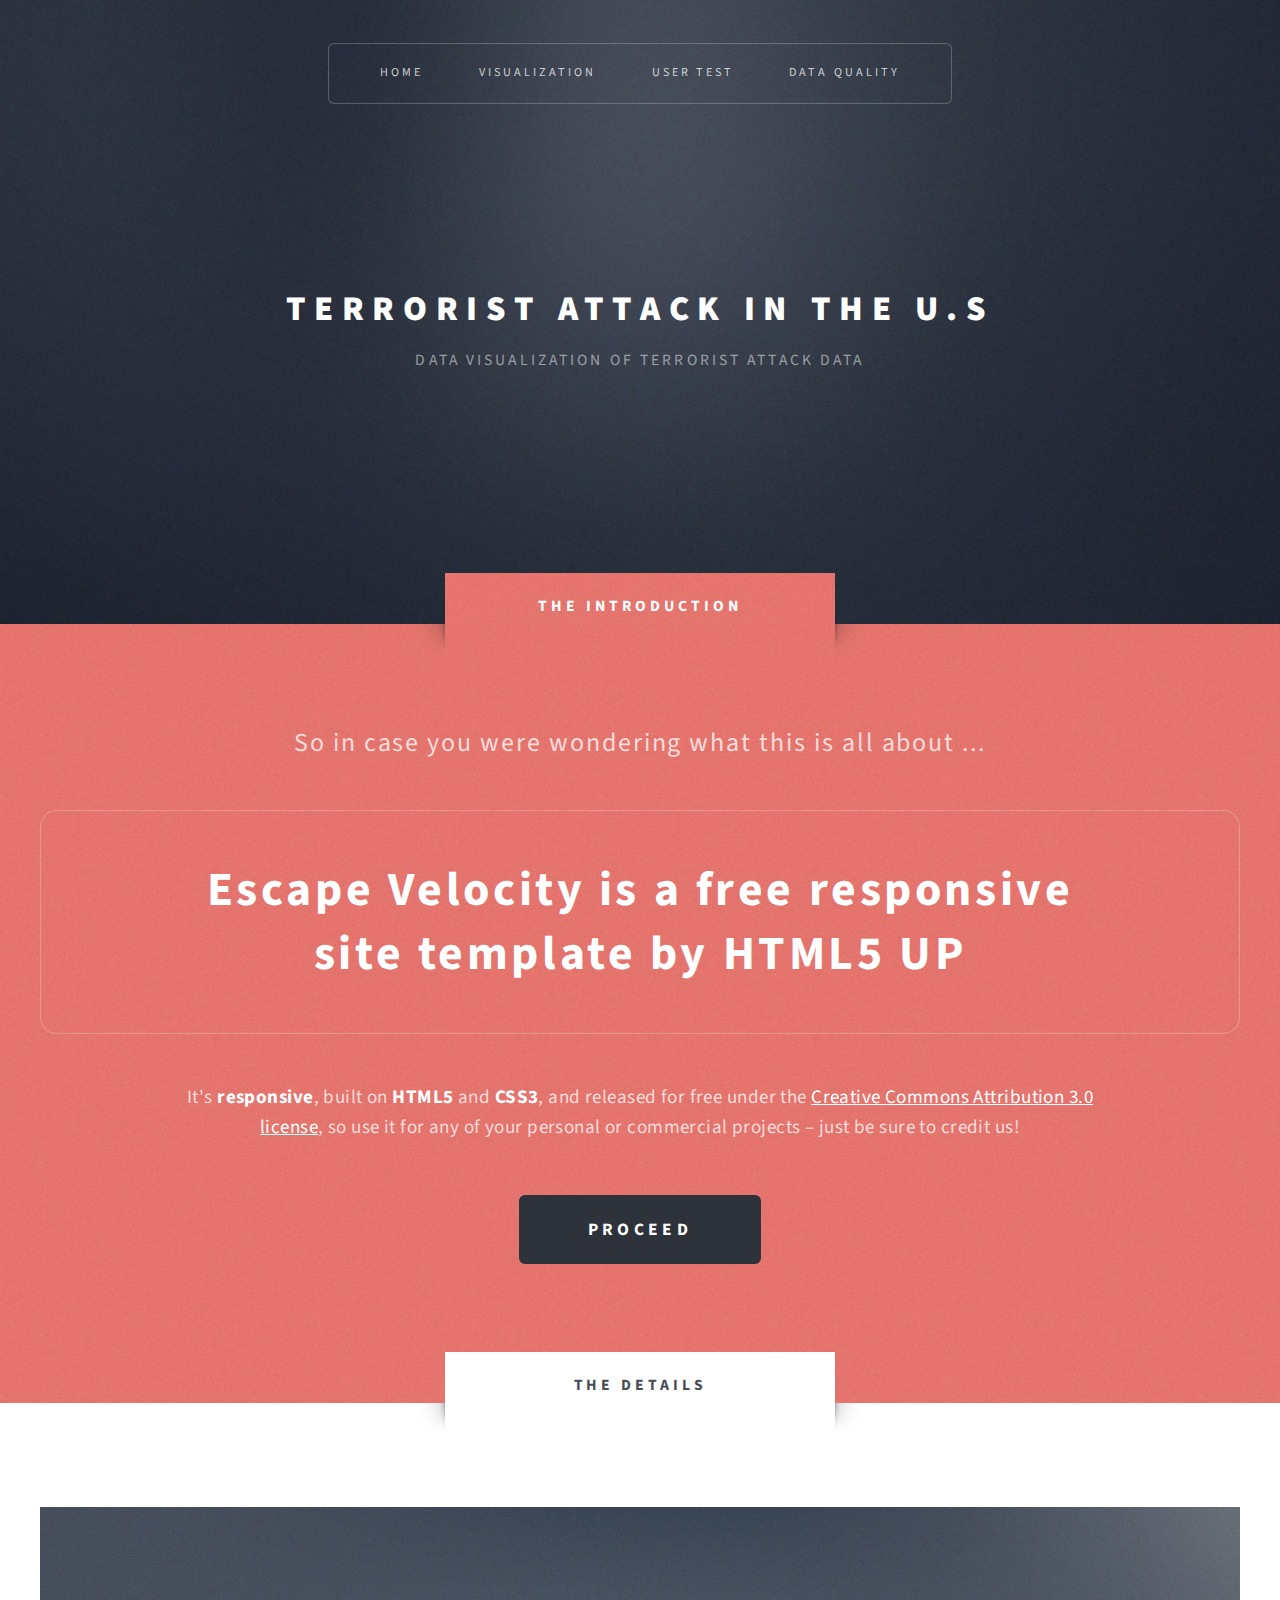
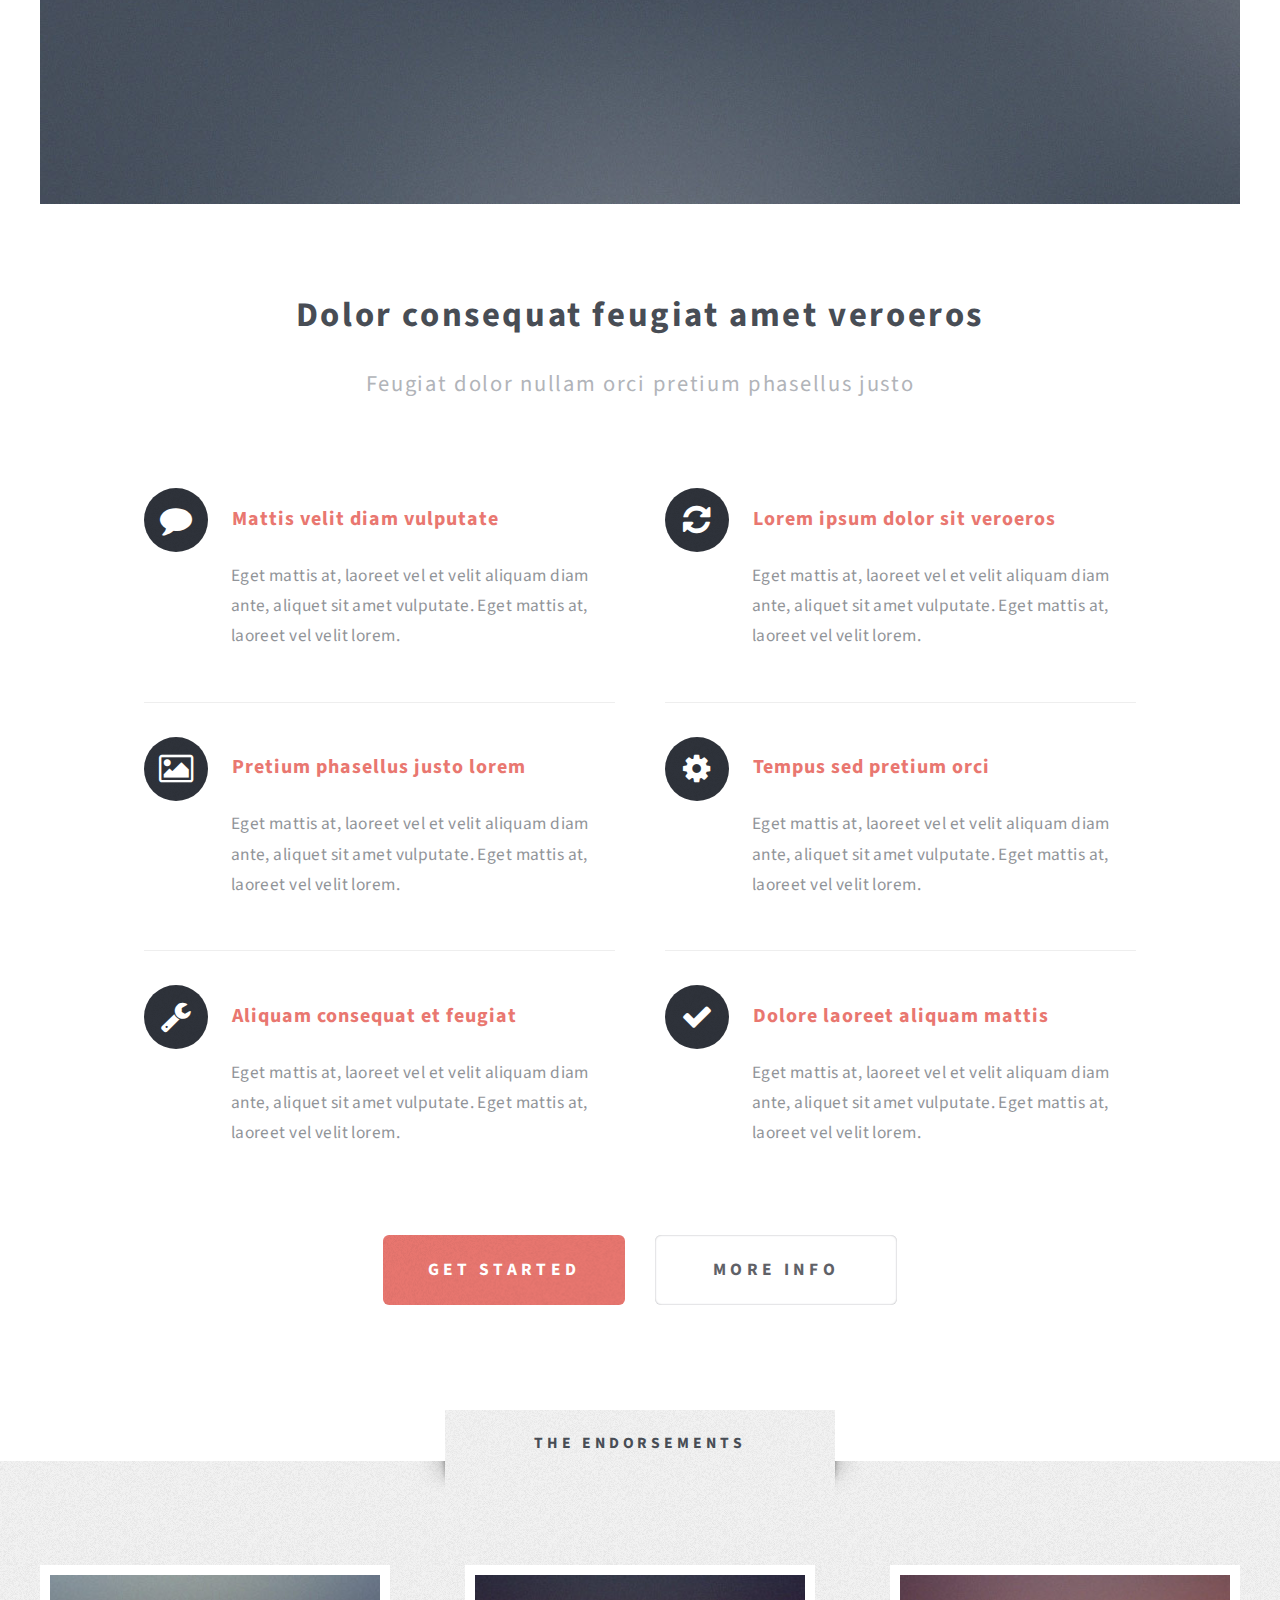
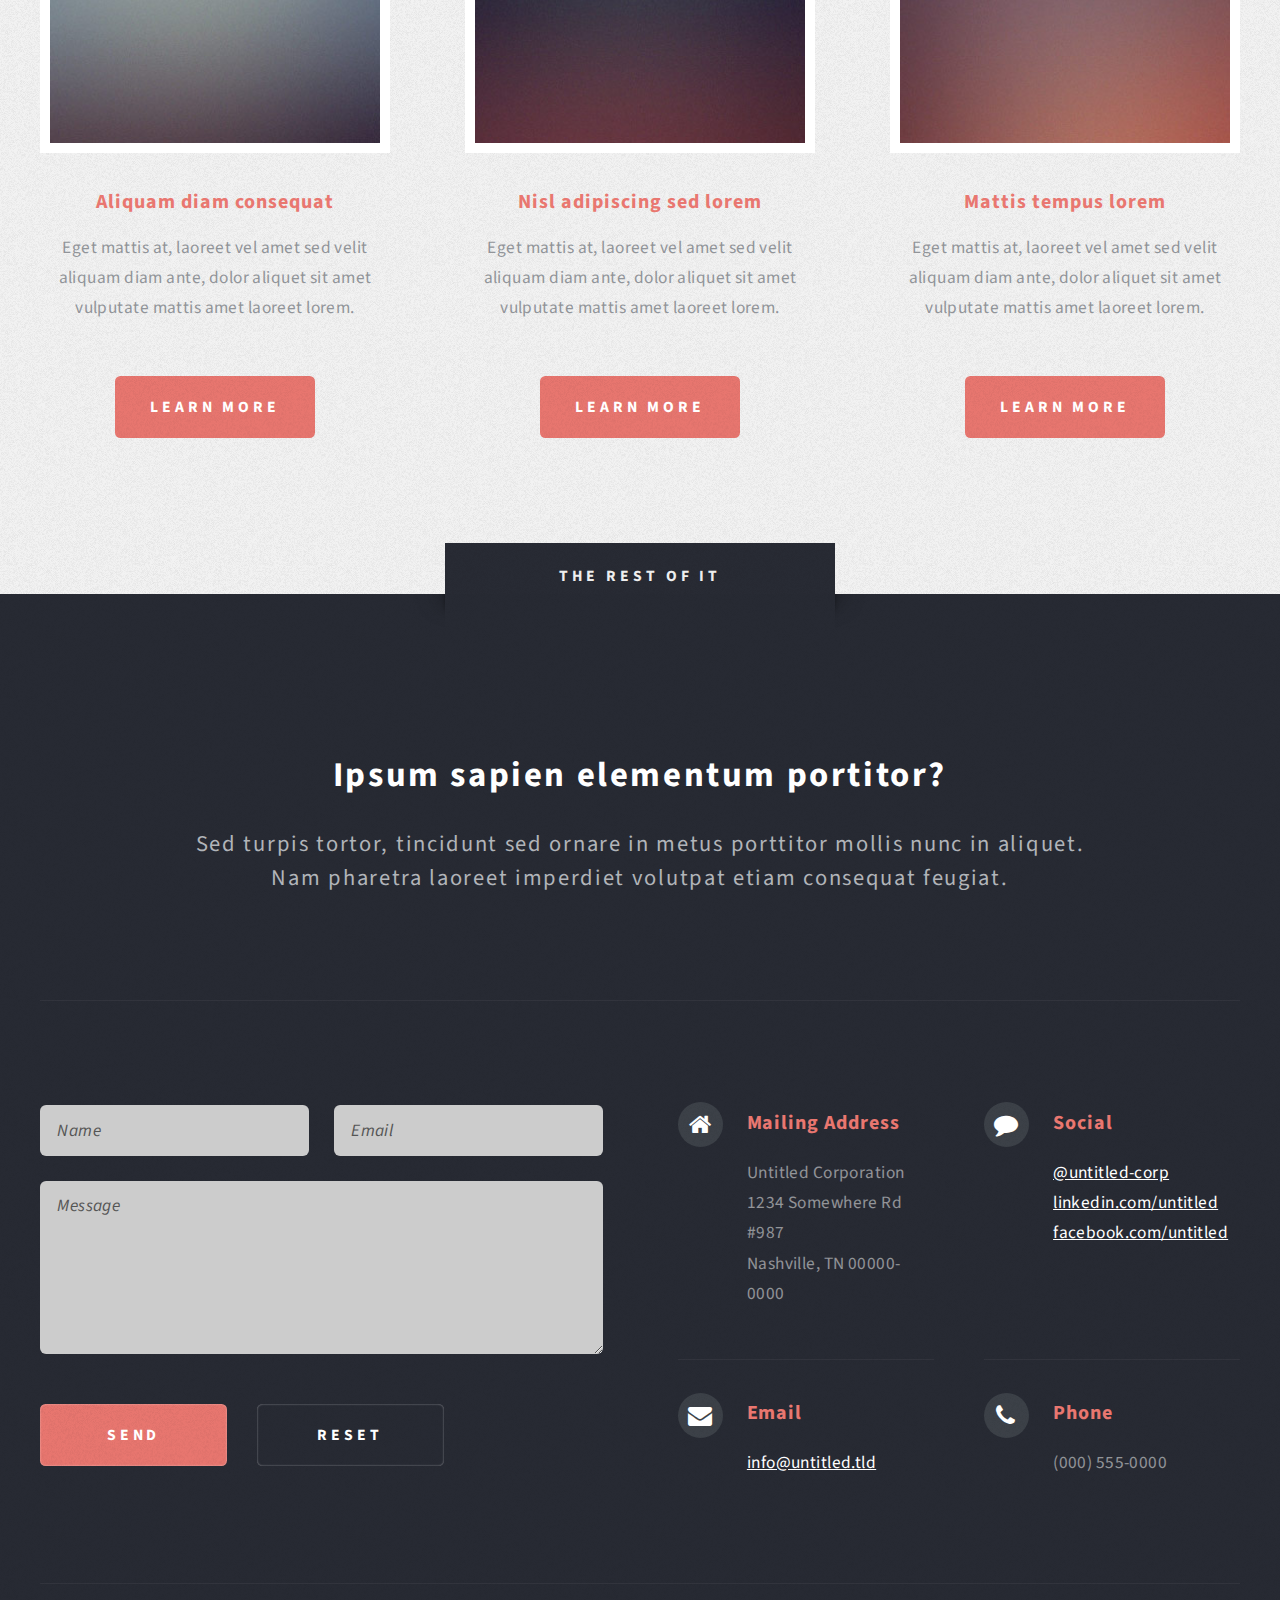
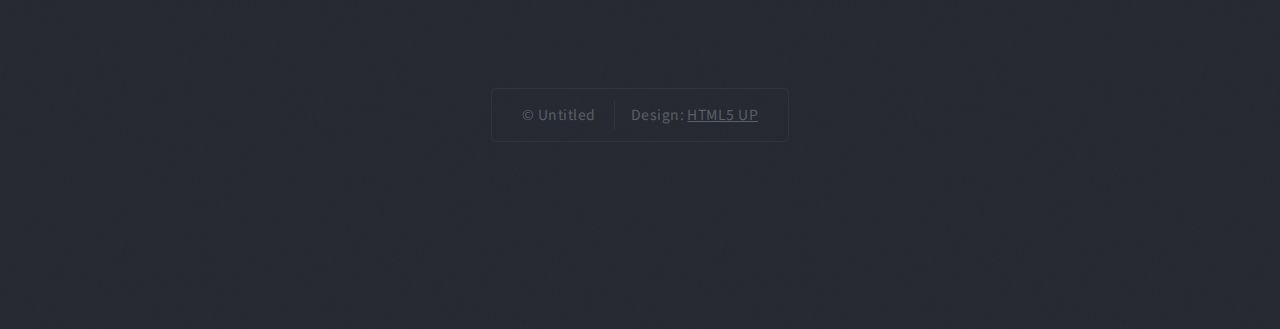
==== commit d7f6ed54: "add something" ====
--- a/index.html
+++ b/index.html
@@ -5,296 +5,350 @@
 	Free for personal and commercial use under the CCA 3.0 license (html5up.net/license)
 -->
 <html>
-	<head>
-		<title>Escape Velocity by HTML5 UP</title>
-		<meta charset="utf-8" />
-		<meta name="viewport" content="width=device-width, initial-scale=1" />
-		<!--[if lte IE 8]><script src="assets/js/ie/html5shiv.js"></script><![endif]-->
-		<link rel="stylesheet" href="assets/css/main.css" />
-		<!--[if lte IE 8]><link rel="stylesheet" href="assets/css/ie8.css" /><![endif]-->
-	</head>
-	<body class="homepage">
-		<div id="page-wrapper">
-
-			<!-- Header -->
-				<div id="header-wrapper" class="wrapper">
-					<div id="header">
-
-						<!-- Logo -->
-							<div id="logo">
-								<h1><a href="index.html">Escape Velocity</a></h1>
-								<p>A free responsive site template by HTML5 UP</p>
-							</div>
-
-						<!-- Nav -->
-							<nav id="nav">
-								<ul>
-									<li class="current"><a href="index.html">Home</a></li>
-									<li>
-										<a href="#">Dropdown</a>
-										<ul>
-											<li><a href="#">Lorem ipsum</a></li>
-											<li><a href="#">Magna veroeros</a></li>
-											<li><a href="#">Etiam nisl</a></li>
+
+<head>
+	<title>Terrorist Attack in the U.S</title>
+	<meta charset="utf-8" />
+	<meta name="viewport" content="width=device-width, initial-scale=1" />
+	<!--[if lte IE 8]><script src="assets/js/ie/html5shiv.js"></script><![endif]-->
+	<link rel="stylesheet" href="assets/css/main.css" />
+	<!--[if lte IE 8]><link rel="stylesheet" href="assets/css/ie8.css" /><![endif]-->
+</head>
+
+<body class="homepage">
+	<div id="page-wrapper">
+
+		<!-- Header -->
+		<div id="header-wrapper" class="wrapper">
+			<div id="header">
+
+				<!-- Logo -->
+				<div id="logo">
+					<h1>
+						<a href="index.html">Terrorist Attack in the U.S</a>
+					</h1>
+					<p>Data visualization of terrorist attack data</p>
+				</div>
+
+				<!-- Nav -->
+				<nav id="nav">
+					<ul>
+						<li class="current">
+							<a href="index.html">Home</a>
+						</li>
+						<li>
+							<a href="Incidents.html">Visualization</a>
+							<ul>
+								<li>
+									<a href="#">World Terro Map</a>
+								</li>
+								<li>
+									<a href="#">Terro Incident</a>
+								</li>
+								<li>
+									<a href="#">The U.S</a>
+								</li>
+							</ul>
+						</li>
+						<li>
+							<a href="#">User Test</a>
+						</li>
+						<li>
+							<a href="DataQuality.html">Data Quality</a>
+						</li>
+					</ul>
+				</nav>
+
+			</div>
+		</div>
+
+		<!-- Intro -->
+		<div id="intro-wrapper" class="wrapper style1">
+			<div class="title">The Introduction</div>
+			<section id="intro" class="container">
+				<p class="style1">So in case you were wondering what this is all about ...</p>
+				<p class="style2">
+					Escape Velocity is a free responsive
+					<br class="mobile-hide" /> site template by
+					<a href="http://html5up.net" class="nobr">HTML5 UP</a>
+				</p>
+				<p class="style3">It's
+					<strong>responsive</strong>, built on
+					<strong>HTML5</strong> and
+					<strong>CSS3</strong>, and released for free under the
+					<a href="http://html5up.net/license">Creative Commons Attribution 3.0 license</a>, so use it for any of your personal or commercial projects &ndash; just
+					be sure to credit us!</p>
+				<ul class="actions">
+					<li>
+						<a href="#" class="button style3 big">Proceed</a>
+					</li>
+				</ul>
+			</section>
+		</div>
+
+		<!-- Main -->
+		<div class="wrapper style2">
+			<div class="title">The Details</div>
+			<div id="main" class="container">
+
+				<!-- Image -->
+				<a href="#" class="image featured">
+					<img src="images/pic01.jpg" alt="" />
+				</a>
+
+				<!-- Features -->
+				<section id="features">
+					<header class="style1">
+						<h2>Dolor consequat feugiat amet veroeros</h2>
+						<p>Feugiat dolor nullam orci pretium phasellus justo</p>
+					</header>
+					<div class="feature-list">
+						<div class="row">
+							<div class="6u 12u(mobile)">
+								<section>
+									<h3 class="icon fa-comment">Mattis velit diam vulputate</h3>
+									<p>Eget mattis at, laoreet vel et velit aliquam diam ante, aliquet sit amet vulputate. Eget mattis at, laoreet vel
+										velit lorem.</p>
+								</section>
+							</div>
+							<div class="6u 12u(mobile)">
+								<section>
+									<h3 class="icon fa-refresh">Lorem ipsum dolor sit veroeros</h3>
+									<p>Eget mattis at, laoreet vel et velit aliquam diam ante, aliquet sit amet vulputate. Eget mattis at, laoreet vel
+										velit lorem.</p>
+								</section>
+							</div>
+						</div>
+						<div class="row">
+							<div class="6u 12u(mobile)">
+								<section>
+									<h3 class="icon fa-picture-o">Pretium phasellus justo lorem</h3>
+									<p>Eget mattis at, laoreet vel et velit aliquam diam ante, aliquet sit amet vulputate. Eget mattis at, laoreet vel
+										velit lorem.</p>
+								</section>
+							</div>
+							<div class="6u 12u(mobile)">
+								<section>
+									<h3 class="icon fa-cog">Tempus sed pretium orci</h3>
+									<p>Eget mattis at, laoreet vel et velit aliquam diam ante, aliquet sit amet vulputate. Eget mattis at, laoreet vel
+										velit lorem.</p>
+								</section>
+							</div>
+						</div>
+						<div class="row">
+							<div class="6u 12u(mobile)">
+								<section>
+									<h3 class="icon fa-wrench">Aliquam consequat et feugiat</h3>
+									<p>Eget mattis at, laoreet vel et velit aliquam diam ante, aliquet sit amet vulputate. Eget mattis at, laoreet vel
+										velit lorem.</p>
+								</section>
+							</div>
+							<div class="6u 12u(mobile)">
+								<section>
+									<h3 class="icon fa-check">Dolore laoreet aliquam mattis</h3>
+									<p>Eget mattis at, laoreet vel et velit aliquam diam ante, aliquet sit amet vulputate. Eget mattis at, laoreet vel
+										velit lorem.</p>
+								</section>
+							</div>
+						</div>
+					</div>
+					<ul class="actions actions-centered">
+						<li>
+							<a href="#" class="button style1 big">Get Started</a>
+						</li>
+						<li>
+							<a href="#" class="button style2 big">More Info</a>
+						</li>
+					</ul>
+				</section>
+
+			</div>
+		</div>
+
+		<!-- Highlights -->
+		<div class="wrapper style3">
+			<div class="title">The Endorsements</div>
+			<div id="highlights" class="container">
+				<div class="row 150%">
+					<div class="4u 12u(mobile)">
+						<section class="highlight">
+							<a href="#" class="image featured">
+								<img src="images/pic02.jpg" alt="" />
+							</a>
+							<h3>
+								<a href="#">Aliquam diam consequat</a>
+							</h3>
+							<p>Eget mattis at, laoreet vel amet sed velit aliquam diam ante, dolor aliquet sit amet vulputate mattis amet laoreet
+								lorem.
+							</p>
+							<ul class="actions">
+								<li>
+									<a href="#" class="button style1">Learn More</a>
+								</li>
+							</ul>
+						</section>
+					</div>
+					<div class="4u 12u(mobile)">
+						<section class="highlight">
+							<a href="#" class="image featured">
+								<img src="images/pic03.jpg" alt="" />
+							</a>
+							<h3>
+								<a href="#">Nisl adipiscing sed lorem</a>
+							</h3>
+							<p>Eget mattis at, laoreet vel amet sed velit aliquam diam ante, dolor aliquet sit amet vulputate mattis amet laoreet
+								lorem.
+							</p>
+							<ul class="actions">
+								<li>
+									<a href="#" class="button style1">Learn More</a>
+								</li>
+							</ul>
+						</section>
+					</div>
+					<div class="4u 12u(mobile)">
+						<section class="highlight">
+							<a href="#" class="image featured">
+								<img src="images/pic04.jpg" alt="" />
+							</a>
+							<h3>
+								<a href="#">Mattis tempus lorem</a>
+							</h3>
+							<p>Eget mattis at, laoreet vel amet sed velit aliquam diam ante, dolor aliquet sit amet vulputate mattis amet laoreet
+								lorem.
+							</p>
+							<ul class="actions">
+								<li>
+									<a href="#" class="button style1">Learn More</a>
+								</li>
+							</ul>
+						</section>
+					</div>
+				</div>
+			</div>
+		</div>
+
+		<!-- Footer -->
+		<div id="footer-wrapper" class="wrapper">
+			<div class="title">The Rest Of It</div>
+			<div id="footer" class="container">
+				<header class="style1">
+					<h2>Ipsum sapien elementum portitor?</h2>
+					<p>
+						Sed turpis tortor, tincidunt sed ornare in metus porttitor mollis nunc in aliquet.
+						<br /> Nam pharetra laoreet imperdiet volutpat etiam consequat feugiat.
+					</p>
+				</header>
+				<hr />
+				<div class="row 150%">
+					<div class="6u 12u(mobile)">
+
+						<!-- Contact Form -->
+						<section>
+							<form method="post" action="#">
+								<div class="row 50%">
+									<div class="6u 12u(mobile)">
+										<input type="text" name="name" id="contact-name" placeholder="Name" />
+									</div>
+									<div class="6u 12u(mobile)">
+										<input type="text" name="email" id="contact-email" placeholder="Email" />
+									</div>
+								</div>
+								<div class="row 50%">
+									<div class="12u">
+										<textarea name="message" id="contact-message" placeholder="Message" rows="4"></textarea>
+									</div>
+								</div>
+								<div class="row">
+									<div class="12u">
+										<ul class="actions">
 											<li>
-												<a href="#">Sed consequat</a>
-												<ul>
-													<li><a href="#">Lorem dolor</a></li>
-													<li><a href="#">Amet consequat</a></li>
-													<li><a href="#">Magna phasellus</a></li>
-													<li><a href="#">Etiam nisl</a></li>
-													<li><a href="#">Sed feugiat</a></li>
-												</ul>
+												<input type="submit" class="style1" value="Send" />
 											</li>
-											<li><a href="#">Nisl tempus</a></li>
+											<li>
+												<input type="reset" class="style2" value="Reset" />
+											</li>
 										</ul>
-									</li>
-									<li><a href="left-sidebar.html">Left Sidebar</a></li>
-									<li><a href="right-sidebar.html">Right Sidebar</a></li>
-									<li><a href="no-sidebar.html">No Sidebar</a></li>
-								</ul>
-							</nav>
+									</div>
+								</div>
+							</form>
+						</section>
+
+					</div>
+					<div class="6u 12u(mobile)">
+
+						<!-- Contact -->
+						<section class="feature-list small">
+							<div class="row">
+								<div class="6u 12u(mobile)">
+									<section>
+										<h3 class="icon fa-home">Mailing Address</h3>
+										<p>
+											Untitled Corporation
+											<br /> 1234 Somewhere Rd #987
+											<br /> Nashville, TN 00000-0000
+										</p>
+									</section>
+								</div>
+								<div class="6u 12u(mobile)">
+									<section>
+										<h3 class="icon fa-comment">Social</h3>
+										<p>
+											<a href="#">@untitled-corp</a>
+											<br />
+											<a href="#">linkedin.com/untitled</a>
+											<br />
+											<a href="#">facebook.com/untitled</a>
+										</p>
+									</section>
+								</div>
+							</div>
+							<div class="row">
+								<div class="6u 12u(mobile)">
+									<section>
+										<h3 class="icon fa-envelope">Email</h3>
+										<p>
+											<a href="#">info@untitled.tld</a>
+										</p>
+									</section>
+								</div>
+								<div class="6u 12u(mobile)">
+									<section>
+										<h3 class="icon fa-phone">Phone</h3>
+										<p>
+											(000) 555-0000
+										</p>
+									</section>
+								</div>
+							</div>
+						</section>
 
 					</div>
 				</div>
-
-			<!-- Intro -->
-				<div id="intro-wrapper" class="wrapper style1">
-					<div class="title">The Introduction</div>
-					<section id="intro" class="container">
-						<p class="style1">So in case you were wondering what this is all about ...</p>
-						<p class="style2">
-							Escape Velocity is a free responsive<br class="mobile-hide" />
-							site template by <a href="http://html5up.net" class="nobr">HTML5 UP</a>
-						</p>
-						<p class="style3">It's <strong>responsive</strong>, built on <strong>HTML5</strong> and <strong>CSS3</strong>, and released for
-						free under the <a href="http://html5up.net/license">Creative Commons Attribution 3.0 license</a>, so use it for any of
-						your personal or commercial projects &ndash; just be sure to credit us!</p>
-						<ul class="actions">
-							<li><a href="#" class="button style3 big">Proceed</a></li>
-						</ul>
-					</section>
-				</div>
-
-			<!-- Main -->
-				<div class="wrapper style2">
-					<div class="title">The Details</div>
-					<div id="main" class="container">
-
-						<!-- Image -->
-							<a href="#" class="image featured">
-								<img src="images/pic01.jpg" alt="" />
-							</a>
-
-						<!-- Features -->
-							<section id="features">
-								<header class="style1">
-									<h2>Dolor consequat feugiat amet veroeros</h2>
-									<p>Feugiat dolor nullam orci pretium phasellus justo</p>
-								</header>
-								<div class="feature-list">
-									<div class="row">
-										<div class="6u 12u(mobile)">
-											<section>
-												<h3 class="icon fa-comment">Mattis velit diam vulputate</h3>
-												<p>Eget mattis at, laoreet vel et velit aliquam diam ante, aliquet sit amet vulputate. Eget mattis at, laoreet vel velit lorem.</p>
-											</section>
-										</div>
-										<div class="6u 12u(mobile)">
-											<section>
-												<h3 class="icon fa-refresh">Lorem ipsum dolor sit veroeros</h3>
-												<p>Eget mattis at, laoreet vel et velit aliquam diam ante, aliquet sit amet vulputate. Eget mattis at, laoreet vel velit lorem.</p>
-											</section>
-										</div>
-									</div>
-									<div class="row">
-										<div class="6u 12u(mobile)">
-											<section>
-												<h3 class="icon fa-picture-o">Pretium phasellus justo lorem</h3>
-												<p>Eget mattis at, laoreet vel et velit aliquam diam ante, aliquet sit amet vulputate. Eget mattis at, laoreet vel velit lorem.</p>
-											</section>
-										</div>
-										<div class="6u 12u(mobile)">
-											<section>
-												<h3 class="icon fa-cog">Tempus sed pretium orci</h3>
-												<p>Eget mattis at, laoreet vel et velit aliquam diam ante, aliquet sit amet vulputate. Eget mattis at, laoreet vel velit lorem.</p>
-											</section>
-										</div>
-									</div>
-									<div class="row">
-										<div class="6u 12u(mobile)">
-											<section>
-												<h3 class="icon fa-wrench">Aliquam consequat et feugiat</h3>
-												<p>Eget mattis at, laoreet vel et velit aliquam diam ante, aliquet sit amet vulputate. Eget mattis at, laoreet vel velit lorem.</p>
-											</section>
-										</div>
-										<div class="6u 12u(mobile)">
-											<section>
-												<h3 class="icon fa-check">Dolore laoreet aliquam mattis</h3>
-												<p>Eget mattis at, laoreet vel et velit aliquam diam ante, aliquet sit amet vulputate. Eget mattis at, laoreet vel velit lorem.</p>
-											</section>
-										</div>
-									</div>
-								</div>
-								<ul class="actions actions-centered">
-									<li><a href="#" class="button style1 big">Get Started</a></li>
-									<li><a href="#" class="button style2 big">More Info</a></li>
-								</ul>
-							</section>
-
-					</div>
-				</div>
-
-			<!-- Highlights -->
-				<div class="wrapper style3">
-					<div class="title">The Endorsements</div>
-					<div id="highlights" class="container">
-						<div class="row 150%">
-							<div class="4u 12u(mobile)">
-								<section class="highlight">
-									<a href="#" class="image featured"><img src="images/pic02.jpg" alt="" /></a>
-									<h3><a href="#">Aliquam diam consequat</a></h3>
-									<p>Eget mattis at, laoreet vel amet sed velit aliquam diam ante, dolor aliquet sit amet vulputate mattis amet laoreet lorem.</p>
-									<ul class="actions">
-										<li><a href="#" class="button style1">Learn More</a></li>
-									</ul>
-								</section>
-							</div>
-							<div class="4u 12u(mobile)">
-								<section class="highlight">
-									<a href="#" class="image featured"><img src="images/pic03.jpg" alt="" /></a>
-									<h3><a href="#">Nisl adipiscing sed lorem</a></h3>
-									<p>Eget mattis at, laoreet vel amet sed velit aliquam diam ante, dolor aliquet sit amet vulputate mattis amet laoreet lorem.</p>
-									<ul class="actions">
-										<li><a href="#" class="button style1">Learn More</a></li>
-									</ul>
-								</section>
-							</div>
-							<div class="4u 12u(mobile)">
-								<section class="highlight">
-									<a href="#" class="image featured"><img src="images/pic04.jpg" alt="" /></a>
-									<h3><a href="#">Mattis tempus lorem</a></h3>
-									<p>Eget mattis at, laoreet vel amet sed velit aliquam diam ante, dolor aliquet sit amet vulputate mattis amet laoreet lorem.</p>
-									<ul class="actions">
-										<li><a href="#" class="button style1">Learn More</a></li>
-									</ul>
-								</section>
-							</div>
-						</div>
-					</div>
-				</div>
-
-			<!-- Footer -->
-				<div id="footer-wrapper" class="wrapper">
-					<div class="title">The Rest Of It</div>
-					<div id="footer" class="container">
-						<header class="style1">
-							<h2>Ipsum sapien elementum portitor?</h2>
-							<p>
-								Sed turpis tortor, tincidunt sed ornare in metus porttitor mollis nunc in aliquet.<br />
-								Nam pharetra laoreet imperdiet volutpat etiam consequat feugiat.
-							</p>
-						</header>
-						<hr />
-						<div class="row 150%">
-							<div class="6u 12u(mobile)">
-
-								<!-- Contact Form -->
-									<section>
-										<form method="post" action="#">
-											<div class="row 50%">
-												<div class="6u 12u(mobile)">
-													<input type="text" name="name" id="contact-name" placeholder="Name" />
-												</div>
-												<div class="6u 12u(mobile)">
-													<input type="text" name="email" id="contact-email" placeholder="Email" />
-												</div>
-											</div>
-											<div class="row 50%">
-												<div class="12u">
-													<textarea name="message" id="contact-message" placeholder="Message" rows="4"></textarea>
-												</div>
-											</div>
-											<div class="row">
-												<div class="12u">
-													<ul class="actions">
-														<li><input type="submit" class="style1" value="Send" /></li>
-														<li><input type="reset" class="style2" value="Reset" /></li>
-													</ul>
-												</div>
-											</div>
-										</form>
-									</section>
-
-							</div>
-							<div class="6u 12u(mobile)">
-
-								<!-- Contact -->
-									<section class="feature-list small">
-										<div class="row">
-											<div class="6u 12u(mobile)">
-												<section>
-													<h3 class="icon fa-home">Mailing Address</h3>
-													<p>
-														Untitled Corporation<br />
-														1234 Somewhere Rd #987<br />
-														Nashville, TN 00000-0000
-													</p>
-												</section>
-											</div>
-											<div class="6u 12u(mobile)">
-												<section>
-													<h3 class="icon fa-comment">Social</h3>
-													<p>
-														<a href="#">@untitled-corp</a><br />
-														<a href="#">linkedin.com/untitled</a><br />
-														<a href="#">facebook.com/untitled</a>
-													</p>
-												</section>
-											</div>
-										</div>
-										<div class="row">
-											<div class="6u 12u(mobile)">
-												<section>
-													<h3 class="icon fa-envelope">Email</h3>
-													<p>
-														<a href="#">info@untitled.tld</a>
-													</p>
-												</section>
-											</div>
-											<div class="6u 12u(mobile)">
-												<section>
-													<h3 class="icon fa-phone">Phone</h3>
-													<p>
-														(000) 555-0000
-													</p>
-												</section>
-											</div>
-										</div>
-									</section>
-
-							</div>
-						</div>
-						<hr />
-					</div>
-					<div id="copyright">
-						<ul>
-							<li>&copy; Untitled</li><li>Design: <a href="http://html5up.net">HTML5 UP</a></li>
-						</ul>
-					</div>
-				</div>
-
-		</div>
-
-		<!-- Scripts -->
-
-			<script src="assets/js/jquery.min.js"></script>
-			<script src="assets/js/jquery.dropotron.min.js"></script>
-			<script src="assets/js/skel.min.js"></script>
-			<script src="assets/js/skel-viewport.min.js"></script>
-			<script src="assets/js/util.js"></script>
-			<!--[if lte IE 8]><script src="assets/js/ie/respond.min.js"></script><![endif]-->
-			<script src="assets/js/main.js"></script>
-
-	</body>
+				<hr />
+			</div>
+			<div id="copyright">
+				<ul>
+					<li>&copy; Untitled</li>
+					<li>Design:
+						<a href="http://html5up.net">HTML5 UP</a>
+					</li>
+				</ul>
+			</div>
+		</div>
+
+	</div>
+
+	<!-- Scripts -->
+
+	<script src="assets/js/jquery.min.js"></script>
+	<script src="assets/js/jquery.dropotron.min.js"></script>
+	<script src="assets/js/skel.min.js"></script>
+	<script src="assets/js/skel-viewport.min.js"></script>
+	<script src="assets/js/util.js"></script>
+	<!--[if lte IE 8]><script src="assets/js/ie/respond.min.js"></script><![endif]-->
+	<script src="assets/js/main.js"></script>
+
+</body>
+
 </html>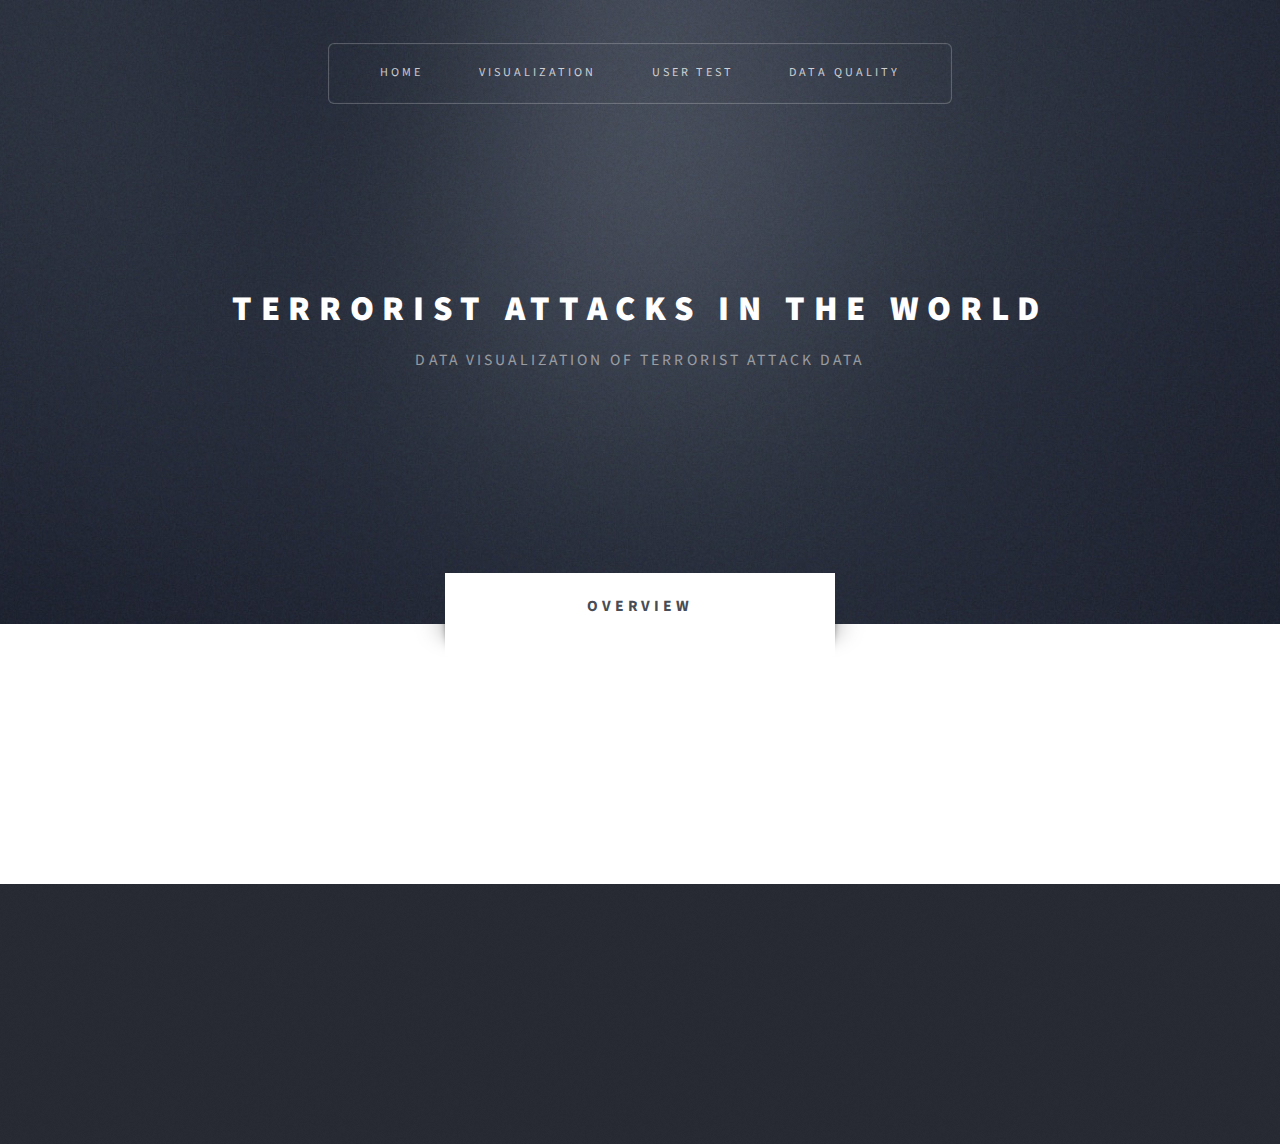
==== commit e69865aa: "chart complete" ====
--- a/index.html
+++ b/index.html
@@ -21,49 +21,55 @@
 		<!-- Header -->
 		<div id="header-wrapper" class="wrapper">
 			<div id="header">
-
-				<!-- Logo -->
-				<div id="logo">
-					<h1>
-						<a href="index.html">Terrorist Attack in the U.S</a>
-					</h1>
-					<p>Data visualization of terrorist attack data</p>
-				</div>
-
-				<!-- Nav -->
-				<nav id="nav">
-					<ul>
-						<li class="current">
-							<a href="index.html">Home</a>
-						</li>
-						<li>
-							<a href="Incidents.html">Visualization</a>
-							<ul>
-								<li>
-									<a href="#">World Terro Map</a>
-								</li>
-								<li>
-									<a href="#">Terro Incident</a>
-								</li>
-								<li>
-									<a href="#">The U.S</a>
-								</li>
-							</ul>
-						</li>
-						<li>
-							<a href="#">User Test</a>
-						</li>
-						<li>
-							<a href="DataQuality.html">Data Quality</a>
-						</li>
-					</ul>
-				</nav>
+					<!-- Logo -->
+					<div id="logo">
+						<h1>
+							<a href="index.html">Terrorist Attacks in the World</a>
+						</h1>
+						<p>Data visualization of terrorist attack data</p>
+					</div>
+					
+					<!-- Nav -->
+					<nav id="nav">
+						<ul>
+							<li class="current">
+								<a href="index.html">Home</a>
+							</li>
+							<li>
+								<a href="Incidents.html">Visualization</a>
+								<ul>
+									<li>
+										<a href="Map.html">Geolocation</a>
+									</li>
+									<li>
+										<a href="Incidents.html">Num of Incidents</a>
+									</li>
+									<li>
+										<a href="Impact.html">Impact</a>
+									</li>
+								</ul>
+							</li>
+							<li>
+								<a href="UserTest.html">User Test</a>
+							</li>
+							<li>
+								<a href="DataQuality.html">Data Quality</a>
+							</li>
+						</ul>
+					</nav>
 
 			</div>
 		</div>
 
+
+		<div class="wrapper style2">
+			<div class="title">Overview</div>
+			<div id="highlights" class="container">
+
+			</div>
+		</div>
 		<!-- Intro -->
-		<div id="intro-wrapper" class="wrapper style1">
+		<!-- <div id="intro-wrapper" class="wrapper style1">
 			<div class="title">The Introduction</div>
 			<section id="intro" class="container">
 				<p class="style1">So in case you were wondering what this is all about ...</p>
@@ -76,265 +82,20 @@
 					<strong>responsive</strong>, built on
 					<strong>HTML5</strong> and
 					<strong>CSS3</strong>, and released for free under the
-					<a href="http://html5up.net/license">Creative Commons Attribution 3.0 license</a>, so use it for any of your personal or commercial projects &ndash; just
-					be sure to credit us!</p>
+					<a href="http://html5up.net/license">Creative Commons Attribution 3.0 license</a>, so use it for any of your personal
+					or commercial projects &ndash; just be sure to credit us!</p>
 				<ul class="actions">
 					<li>
 						<a href="#" class="button style3 big">Proceed</a>
 					</li>
 				</ul>
 			</section>
-		</div>
+		</div> -->
 
 		<!-- Main -->
-		<div class="wrapper style2">
-			<div class="title">The Details</div>
-			<div id="main" class="container">
 
-				<!-- Image -->
-				<a href="#" class="image featured">
-					<img src="images/pic01.jpg" alt="" />
-				</a>
+		<div id="footer-wrapper" class="wrapper">
 
-				<!-- Features -->
-				<section id="features">
-					<header class="style1">
-						<h2>Dolor consequat feugiat amet veroeros</h2>
-						<p>Feugiat dolor nullam orci pretium phasellus justo</p>
-					</header>
-					<div class="feature-list">
-						<div class="row">
-							<div class="6u 12u(mobile)">
-								<section>
-									<h3 class="icon fa-comment">Mattis velit diam vulputate</h3>
-									<p>Eget mattis at, laoreet vel et velit aliquam diam ante, aliquet sit amet vulputate. Eget mattis at, laoreet vel
-										velit lorem.</p>
-								</section>
-							</div>
-							<div class="6u 12u(mobile)">
-								<section>
-									<h3 class="icon fa-refresh">Lorem ipsum dolor sit veroeros</h3>
-									<p>Eget mattis at, laoreet vel et velit aliquam diam ante, aliquet sit amet vulputate. Eget mattis at, laoreet vel
-										velit lorem.</p>
-								</section>
-							</div>
-						</div>
-						<div class="row">
-							<div class="6u 12u(mobile)">
-								<section>
-									<h3 class="icon fa-picture-o">Pretium phasellus justo lorem</h3>
-									<p>Eget mattis at, laoreet vel et velit aliquam diam ante, aliquet sit amet vulputate. Eget mattis at, laoreet vel
-										velit lorem.</p>
-								</section>
-							</div>
-							<div class="6u 12u(mobile)">
-								<section>
-									<h3 class="icon fa-cog">Tempus sed pretium orci</h3>
-									<p>Eget mattis at, laoreet vel et velit aliquam diam ante, aliquet sit amet vulputate. Eget mattis at, laoreet vel
-										velit lorem.</p>
-								</section>
-							</div>
-						</div>
-						<div class="row">
-							<div class="6u 12u(mobile)">
-								<section>
-									<h3 class="icon fa-wrench">Aliquam consequat et feugiat</h3>
-									<p>Eget mattis at, laoreet vel et velit aliquam diam ante, aliquet sit amet vulputate. Eget mattis at, laoreet vel
-										velit lorem.</p>
-								</section>
-							</div>
-							<div class="6u 12u(mobile)">
-								<section>
-									<h3 class="icon fa-check">Dolore laoreet aliquam mattis</h3>
-									<p>Eget mattis at, laoreet vel et velit aliquam diam ante, aliquet sit amet vulputate. Eget mattis at, laoreet vel
-										velit lorem.</p>
-								</section>
-							</div>
-						</div>
-					</div>
-					<ul class="actions actions-centered">
-						<li>
-							<a href="#" class="button style1 big">Get Started</a>
-						</li>
-						<li>
-							<a href="#" class="button style2 big">More Info</a>
-						</li>
-					</ul>
-				</section>
-
-			</div>
-		</div>
-
-		<!-- Highlights -->
-		<div class="wrapper style3">
-			<div class="title">The Endorsements</div>
-			<div id="highlights" class="container">
-				<div class="row 150%">
-					<div class="4u 12u(mobile)">
-						<section class="highlight">
-							<a href="#" class="image featured">
-								<img src="images/pic02.jpg" alt="" />
-							</a>
-							<h3>
-								<a href="#">Aliquam diam consequat</a>
-							</h3>
-							<p>Eget mattis at, laoreet vel amet sed velit aliquam diam ante, dolor aliquet sit amet vulputate mattis amet laoreet
-								lorem.
-							</p>
-							<ul class="actions">
-								<li>
-									<a href="#" class="button style1">Learn More</a>
-								</li>
-							</ul>
-						</section>
-					</div>
-					<div class="4u 12u(mobile)">
-						<section class="highlight">
-							<a href="#" class="image featured">
-								<img src="images/pic03.jpg" alt="" />
-							</a>
-							<h3>
-								<a href="#">Nisl adipiscing sed lorem</a>
-							</h3>
-							<p>Eget mattis at, laoreet vel amet sed velit aliquam diam ante, dolor aliquet sit amet vulputate mattis amet laoreet
-								lorem.
-							</p>
-							<ul class="actions">
-								<li>
-									<a href="#" class="button style1">Learn More</a>
-								</li>
-							</ul>
-						</section>
-					</div>
-					<div class="4u 12u(mobile)">
-						<section class="highlight">
-							<a href="#" class="image featured">
-								<img src="images/pic04.jpg" alt="" />
-							</a>
-							<h3>
-								<a href="#">Mattis tempus lorem</a>
-							</h3>
-							<p>Eget mattis at, laoreet vel amet sed velit aliquam diam ante, dolor aliquet sit amet vulputate mattis amet laoreet
-								lorem.
-							</p>
-							<ul class="actions">
-								<li>
-									<a href="#" class="button style1">Learn More</a>
-								</li>
-							</ul>
-						</section>
-					</div>
-				</div>
-			</div>
-		</div>
-
-		<!-- Footer -->
-		<div id="footer-wrapper" class="wrapper">
-			<div class="title">The Rest Of It</div>
-			<div id="footer" class="container">
-				<header class="style1">
-					<h2>Ipsum sapien elementum portitor?</h2>
-					<p>
-						Sed turpis tortor, tincidunt sed ornare in metus porttitor mollis nunc in aliquet.
-						<br /> Nam pharetra laoreet imperdiet volutpat etiam consequat feugiat.
-					</p>
-				</header>
-				<hr />
-				<div class="row 150%">
-					<div class="6u 12u(mobile)">
-
-						<!-- Contact Form -->
-						<section>
-							<form method="post" action="#">
-								<div class="row 50%">
-									<div class="6u 12u(mobile)">
-										<input type="text" name="name" id="contact-name" placeholder="Name" />
-									</div>
-									<div class="6u 12u(mobile)">
-										<input type="text" name="email" id="contact-email" placeholder="Email" />
-									</div>
-								</div>
-								<div class="row 50%">
-									<div class="12u">
-										<textarea name="message" id="contact-message" placeholder="Message" rows="4"></textarea>
-									</div>
-								</div>
-								<div class="row">
-									<div class="12u">
-										<ul class="actions">
-											<li>
-												<input type="submit" class="style1" value="Send" />
-											</li>
-											<li>
-												<input type="reset" class="style2" value="Reset" />
-											</li>
-										</ul>
-									</div>
-								</div>
-							</form>
-						</section>
-
-					</div>
-					<div class="6u 12u(mobile)">
-
-						<!-- Contact -->
-						<section class="feature-list small">
-							<div class="row">
-								<div class="6u 12u(mobile)">
-									<section>
-										<h3 class="icon fa-home">Mailing Address</h3>
-										<p>
-											Untitled Corporation
-											<br /> 1234 Somewhere Rd #987
-											<br /> Nashville, TN 00000-0000
-										</p>
-									</section>
-								</div>
-								<div class="6u 12u(mobile)">
-									<section>
-										<h3 class="icon fa-comment">Social</h3>
-										<p>
-											<a href="#">@untitled-corp</a>
-											<br />
-											<a href="#">linkedin.com/untitled</a>
-											<br />
-											<a href="#">facebook.com/untitled</a>
-										</p>
-									</section>
-								</div>
-							</div>
-							<div class="row">
-								<div class="6u 12u(mobile)">
-									<section>
-										<h3 class="icon fa-envelope">Email</h3>
-										<p>
-											<a href="#">info@untitled.tld</a>
-										</p>
-									</section>
-								</div>
-								<div class="6u 12u(mobile)">
-									<section>
-										<h3 class="icon fa-phone">Phone</h3>
-										<p>
-											(000) 555-0000
-										</p>
-									</section>
-								</div>
-							</div>
-						</section>
-
-					</div>
-				</div>
-				<hr />
-			</div>
-			<div id="copyright">
-				<ul>
-					<li>&copy; Untitled</li>
-					<li>Design:
-						<a href="http://html5up.net">HTML5 UP</a>
-					</li>
-				</ul>
-			</div>
 		</div>
 
 	</div>
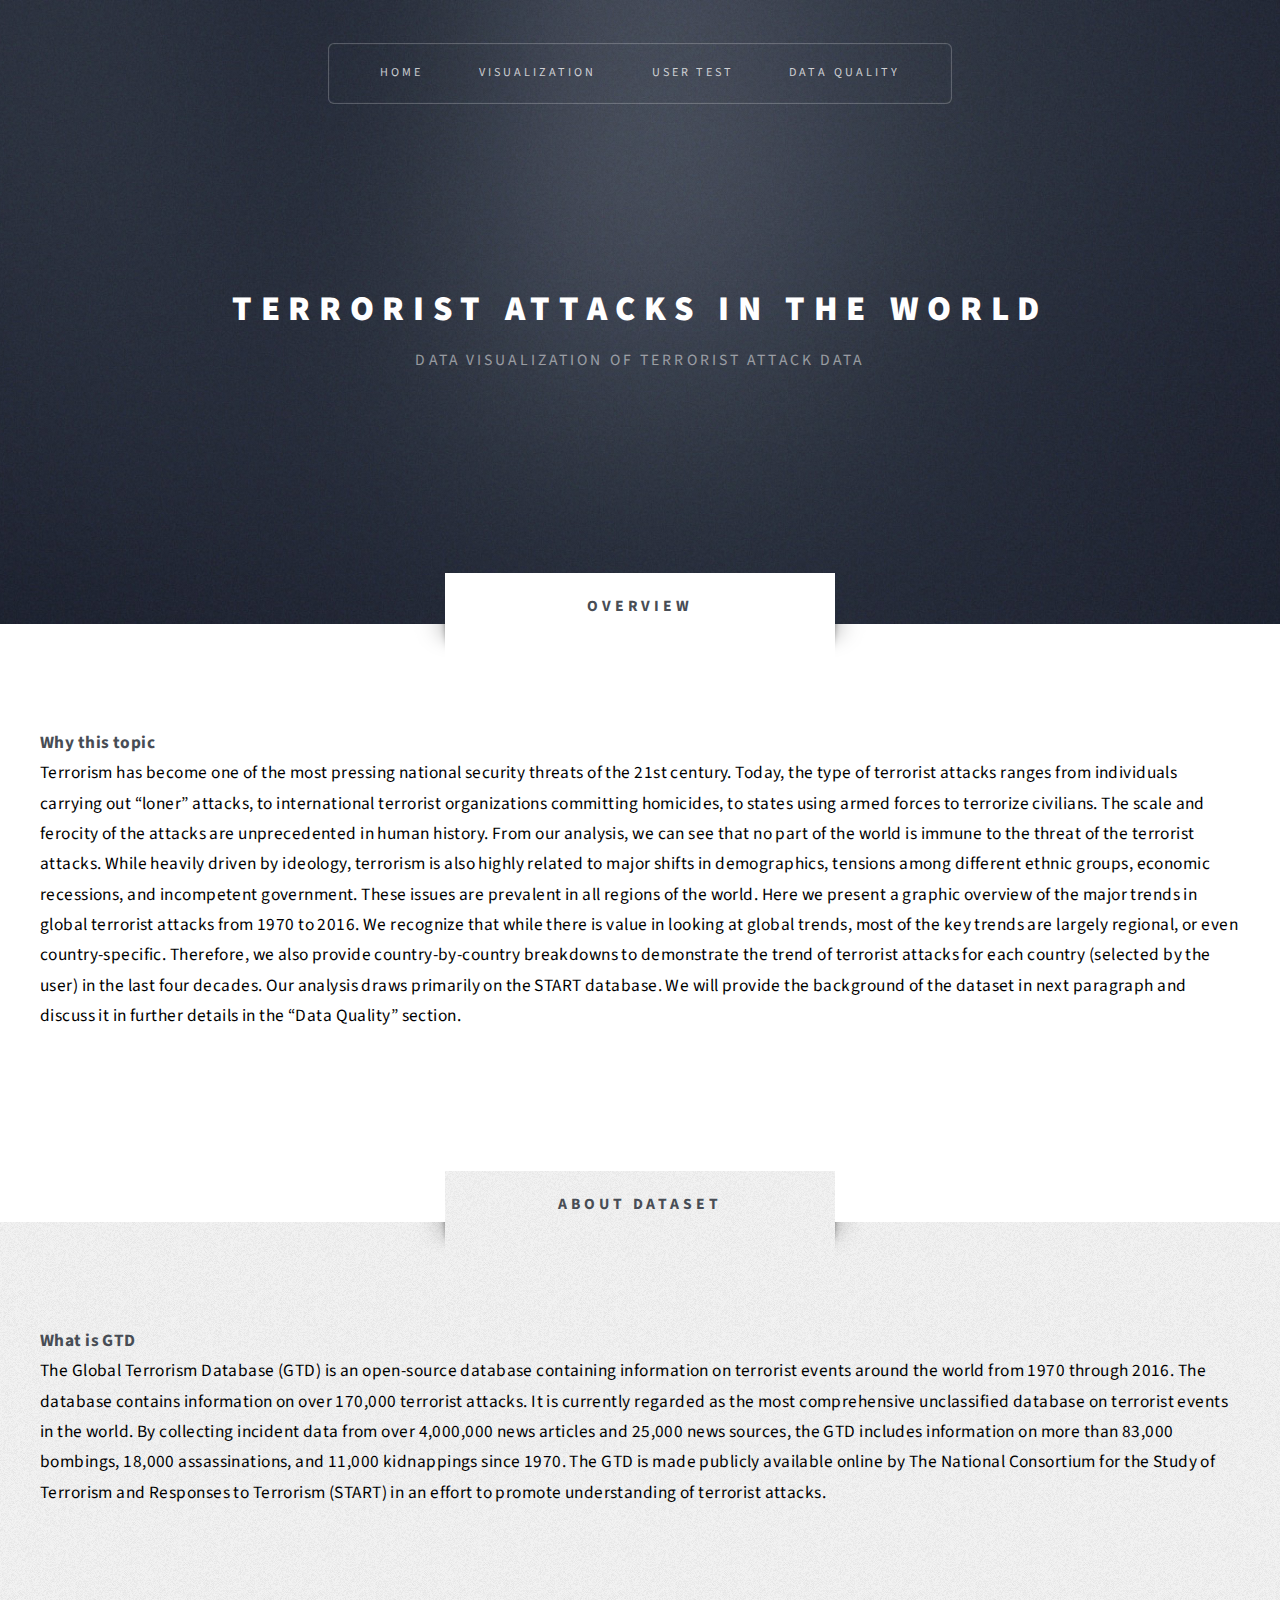
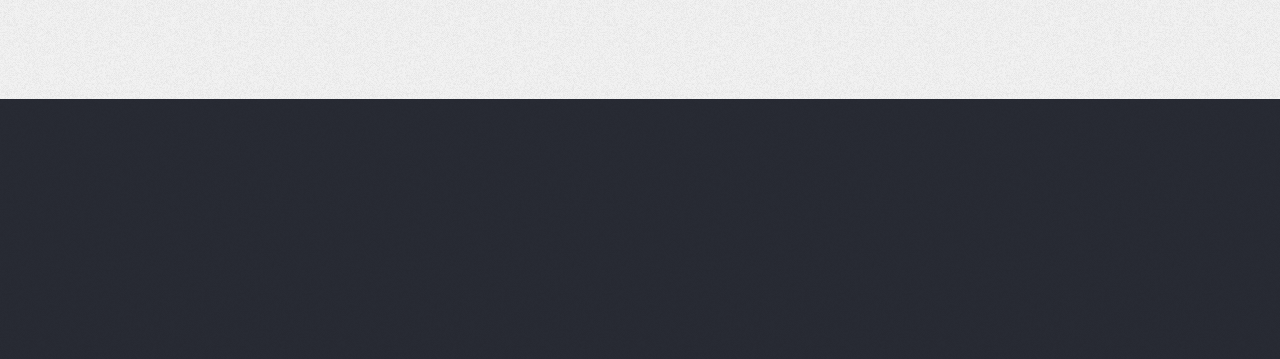
==== commit 9d504100: "add search bar" ====
--- a/index.html
+++ b/index.html
@@ -21,42 +21,42 @@
 		<!-- Header -->
 		<div id="header-wrapper" class="wrapper">
 			<div id="header">
-					<!-- Logo -->
-					<div id="logo">
-						<h1>
-							<a href="index.html">Terrorist Attacks in the World</a>
-						</h1>
-						<p>Data visualization of terrorist attack data</p>
-					</div>
-					
-					<!-- Nav -->
-					<nav id="nav">
-						<ul>
-							<li class="current">
-								<a href="index.html">Home</a>
-							</li>
-							<li>
-								<a href="Incidents.html">Visualization</a>
-								<ul>
-									<li>
-										<a href="Map.html">Geolocation</a>
-									</li>
-									<li>
-										<a href="Incidents.html">Num of Incidents</a>
-									</li>
-									<li>
-										<a href="Impact.html">Impact</a>
-									</li>
-								</ul>
-							</li>
-							<li>
-								<a href="UserTest.html">User Test</a>
-							</li>
-							<li>
-								<a href="DataQuality.html">Data Quality</a>
-							</li>
-						</ul>
-					</nav>
+				<!-- Logo -->
+				<div id="logo">
+					<h1>
+						<a href="index.html">Terrorist Attacks in the World</a>
+					</h1>
+					<p>Data visualization of terrorist attack data</p>
+				</div>
+
+				<!-- Nav -->
+				<nav id="nav">
+					<ul>
+						<li class="current">
+							<a href="index.html">Home</a>
+						</li>
+						<li>
+							<a href="#">Visualization</a>
+							<ul>
+								<li>
+									<a href="Map.html">Geolocation</a>
+								</li>
+								<li>
+									<a href="Incidents.html">Num of Incidents</a>
+								</li>
+								<li>
+									<a href="Impact.html">Impact</a>
+								</li>
+							</ul>
+						</li>
+						<li>
+							<a href="UserTest.html">User Test</a>
+						</li>
+						<li>
+							<a href="DataQuality.html">Data Quality</a>
+						</li>
+					</ul>
+				</nav>
 
 			</div>
 		</div>
@@ -66,6 +66,35 @@
 			<div class="title">Overview</div>
 			<div id="highlights" class="container">
 
+				<h1>Why this topic</h1>
+				<p style="color:black">Terrorism has become one of the most pressing national security threats of the 21st century. Today, the type of terrorist
+					attacks ranges from individuals carrying out “loner” attacks, to international terrorist organizations committing homicides,
+					to states using armed forces to terrorize civilians. The scale and ferocity of the attacks are unprecedented in human
+					history. From our analysis, we can see that no part of the world is immune to the threat of the terrorist attacks. While
+					heavily driven by ideology, terrorism is also highly related to major shifts in demographics, tensions among different
+					ethnic groups, economic recessions, and incompetent government. These issues are prevalent in all regions of the world.
+					Here we present a graphic overview of the major trends in global terrorist attacks from 1970 to 2016. We recognize that
+					while there is value in looking at global trends, most of the key trends are largely regional, or even country-specific.
+					Therefore, we also provide country-by-country breakdowns to demonstrate the trend of terrorist attacks for each country
+					(selected by the user) in the last four decades. Our analysis draws primarily on the START database. We will provide
+					the background of the dataset in next paragraph and discuss it in further details in the “Data Quality” section.
+				</p>
+			</div>
+		</div>
+
+
+		<div class="wrapper style3">
+			<div class="title">About DataSet</div>
+			<div id="highlights" class="container">
+
+				<h1>What is GTD</h1>
+				<p style="color:black">The Global Terrorism Database (GTD) is an open-source database containing information on terrorist events around the
+					world from 1970 through 2016. The database contains information on over 170,000 terrorist attacks. It is currently regarded
+					as the most comprehensive unclassified database on terrorist events in the world. By collecting incident data from over
+					4,000,000 news articles and 25,000 news sources, the GTD includes information on more than 83,000 bombings, 18,000 assassinations,
+					and 11,000 kidnappings since 1970. The GTD is made publicly available online by The National Consortium for the Study
+					of Terrorism and Responses to Terrorism (START) in an effort to promote understanding of terrorist attacks.
+				</p>
 			</div>
 		</div>
 		<!-- Intro -->
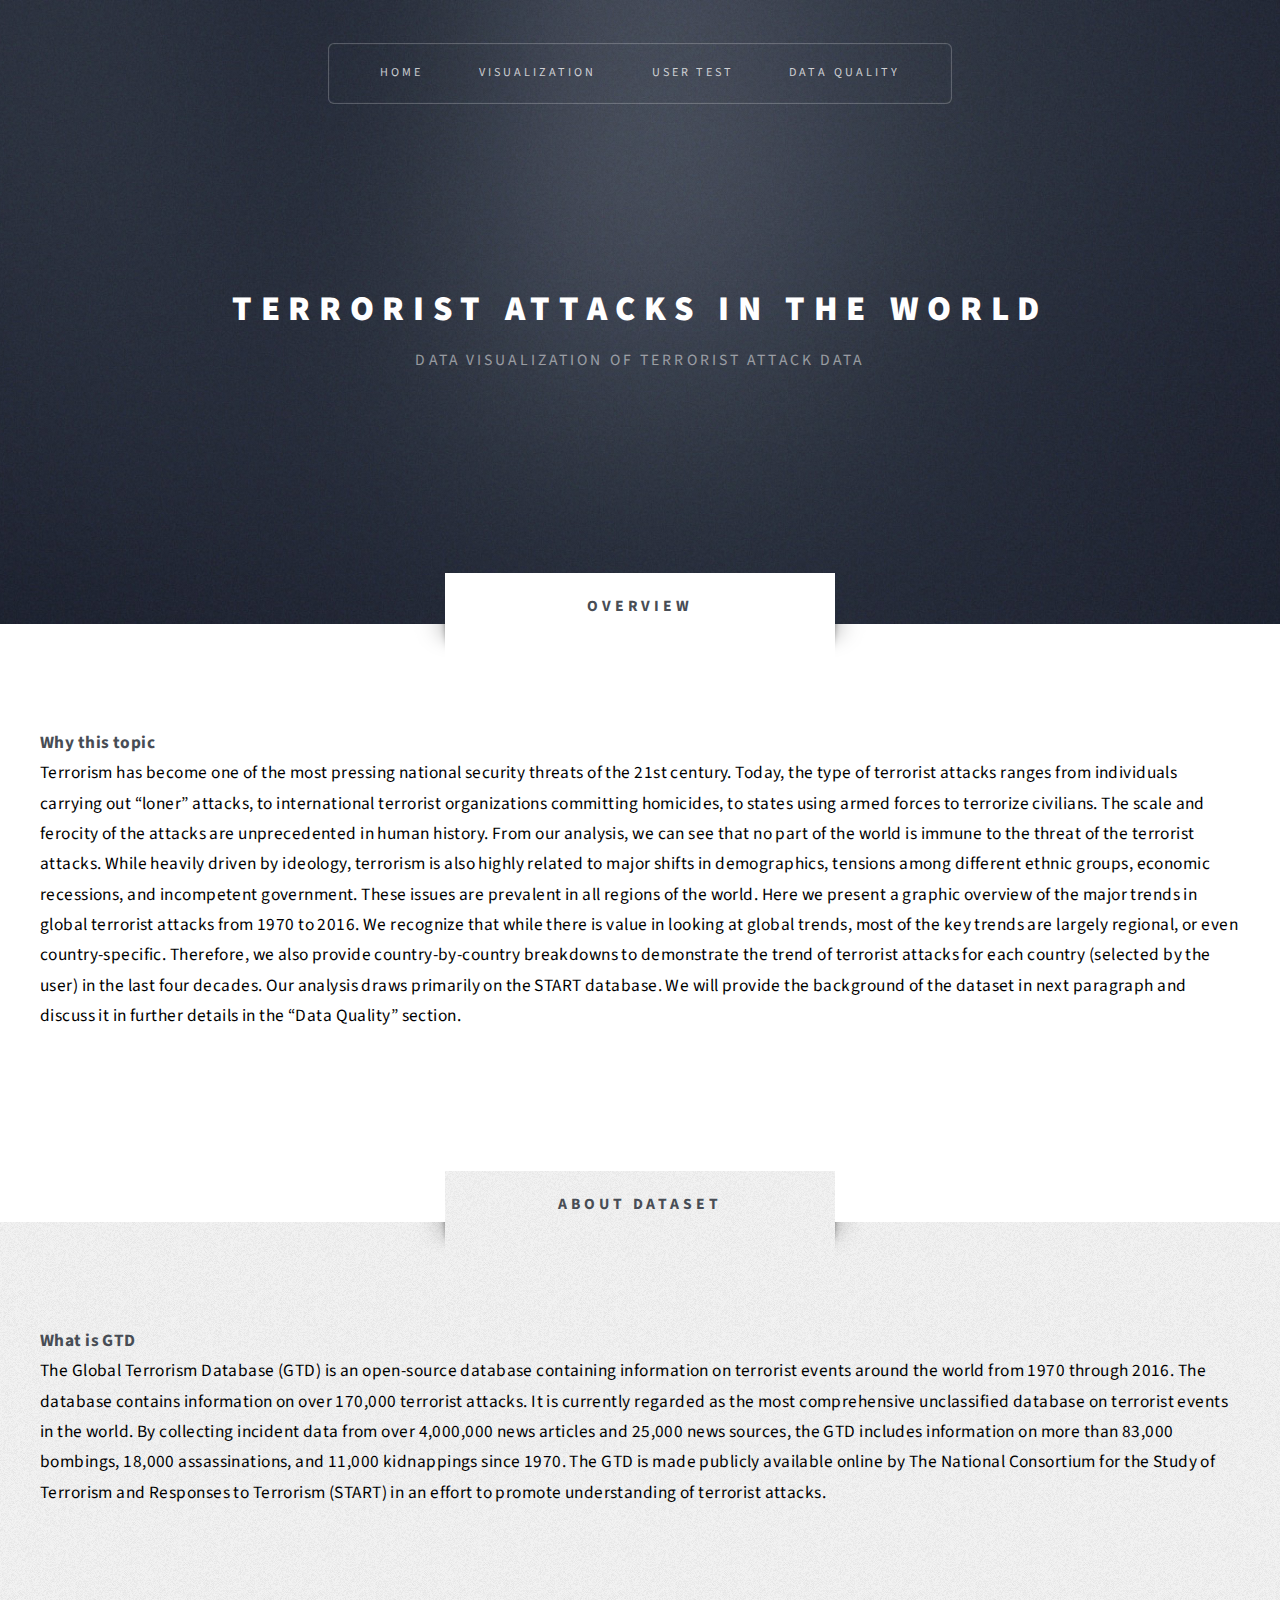
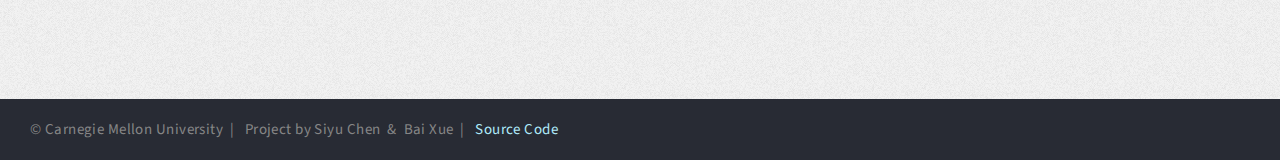
==== commit ac8bfd17: "final version" ====
--- a/index.html
+++ b/index.html
@@ -13,6 +13,27 @@
 	<!--[if lte IE 8]><script src="assets/js/ie/html5shiv.js"></script><![endif]-->
 	<link rel="stylesheet" href="assets/css/main.css" />
 	<!--[if lte IE 8]><link rel="stylesheet" href="assets/css/ie8.css" /><![endif]-->
+	<style>
+		#myBtn {
+			display: none;
+			position: fixed;
+			bottom: 80px;
+			right: 30px;
+			z-index: 99;
+			font-size: 18px;
+			border: none;
+			outline: none;
+			background-color: #282b34;
+			color: white;
+			cursor: pointer;
+			padding: 15px;
+			border-radius: 4px;
+		}
+
+		#myBtn:hover {
+			background-color: #555;
+		}
+	</style>
 </head>
 
 <body class="homepage">
@@ -123,11 +144,45 @@
 
 		<!-- Main -->
 
-		<div id="footer-wrapper" class="wrapper">
+		<!-- <div id="footer-wrapper" class="wrapper">
 
+		</div> -->
+		<div id="bottom">
+			<div class="foot-wrapper">
+
+				<div id="bottom-text">&copy; Carnegie Mellon University &nbsp;| &nbsp; Project by Siyu Chen &nbsp;&amp;&nbsp; Bai Xue &nbsp;| &nbsp;
+					<a href="https://github.com/huhuqql/IDS-midterm-project">Source Code</a>
+				</div>
+			</div>
 		</div>
 
 	</div>
+
+	<button onclick="backTop()" id="myBtn" title="Go to top" style="padding-top:2px;">Top</button>
+
+	<script>
+		window.onscroll = function () { scrollFunction() };
+
+		function scrollFunction() {
+			if (document.body.scrollTop > 20 || document.documentElement.scrollTop > 20) {
+				document.getElementById("myBtn").style.display = "block";
+			} else {
+				document.getElementById("myBtn").style.display = "none";
+			}
+		}
+
+		function backTop() {
+			window.scrollBy(0, -100)
+
+			scrolldelay = setTimeout('backTop()', 10)
+
+			var sTop = document.documentElement.scrollTop + document.body.scrollTop
+
+			if (sTop === 0) {
+				clearTimeout(scrolldelay)
+			}
+		}
+	</script>
 
 	<!-- Scripts -->
 
--- a/assets/css/main.css
+++ b/assets/css/main.css
@@ -1613,7 +1613,7 @@
 			background: url("images/overlay.png");
 		}
 
-	#footer-wrapper {
+	/* #footer-wrapper {
 		background: #282b34 url("images/overlay.png");
 		color: #eee;
 		color: rgba(255, 255, 255, 0.5);
@@ -1699,7 +1699,7 @@
 
 		#footer-wrapper .feature-list h3:before {
 			background: #3d4249 url("images/overlay.png");
-		}
+		} */
 
 /* Logo */
 
@@ -1820,7 +1820,7 @@
 			.button {
 				padding: 0 2.25em 0 2.25em;
 				font-size: 0.9em;
-				min-width: 12em;
+
 				height: 4em;
 				line-height: 4em;
 			}
@@ -2687,4 +2687,43 @@
 							margin-top: 0;
 						}
 
-	}+	}
+
+
+
+	#bottom{
+		position: relative;
+		width: 100%;
+		font-size: 15px;
+		line-height: 1.5em;
+		line-height: 60px;
+		color: #868686;
+		background: #282b34;
+	}
+	
+	#bottom #bottom-text{
+		overflow: hidden;
+		margin-left: 30px;	
+	}
+	
+	#bottom a{
+		color: #AFEAF9;
+		text-decoration: none;
+	}
+	
+	#bottom #to-top{
+		position: absolute;
+		right: 30px;
+		top: -22px;
+		width: 33px;
+		height: 33px;
+		background: url(../img/to-top.png) no-repeat;
+		cursor: pointer;
+	}
+
+	.foot-wrapper{
+		width: 100%;
+		margin: 0px auto;
+		padding-top:1px;
+		position: relative;
+	}
